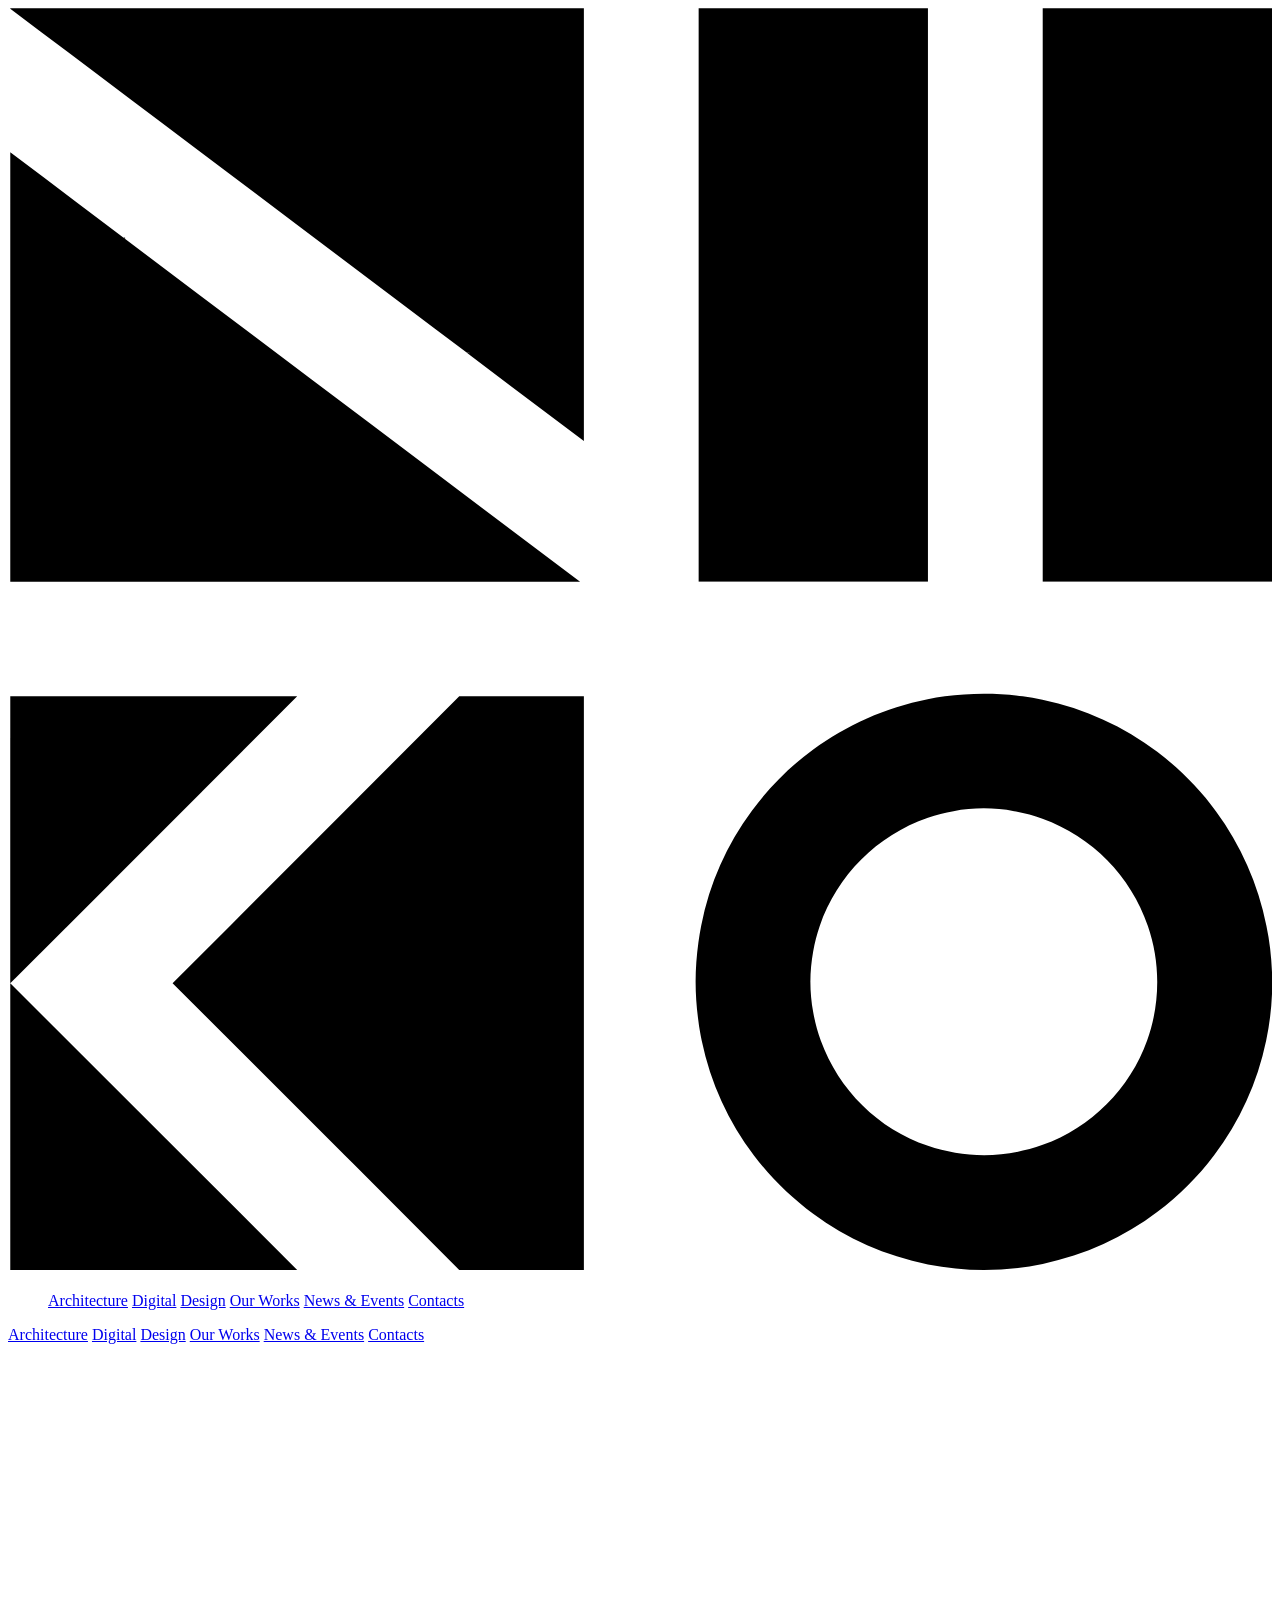
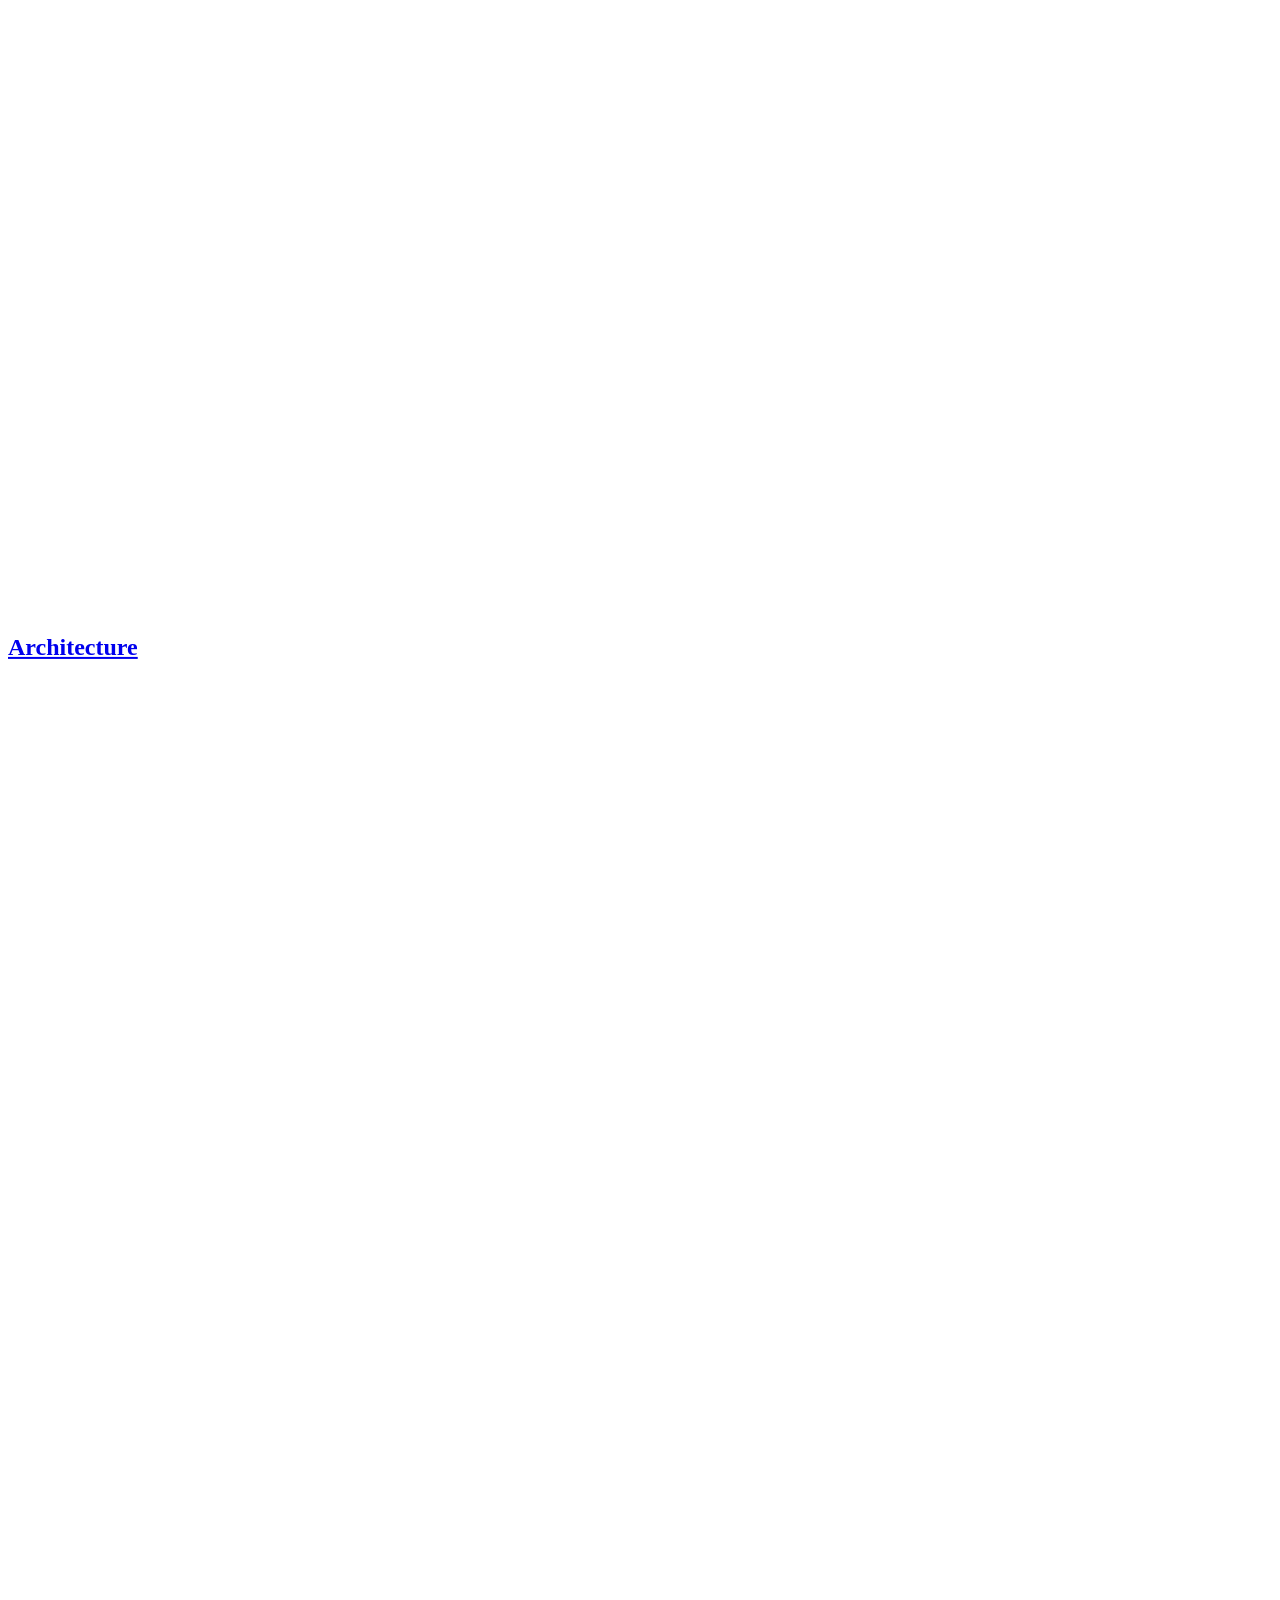
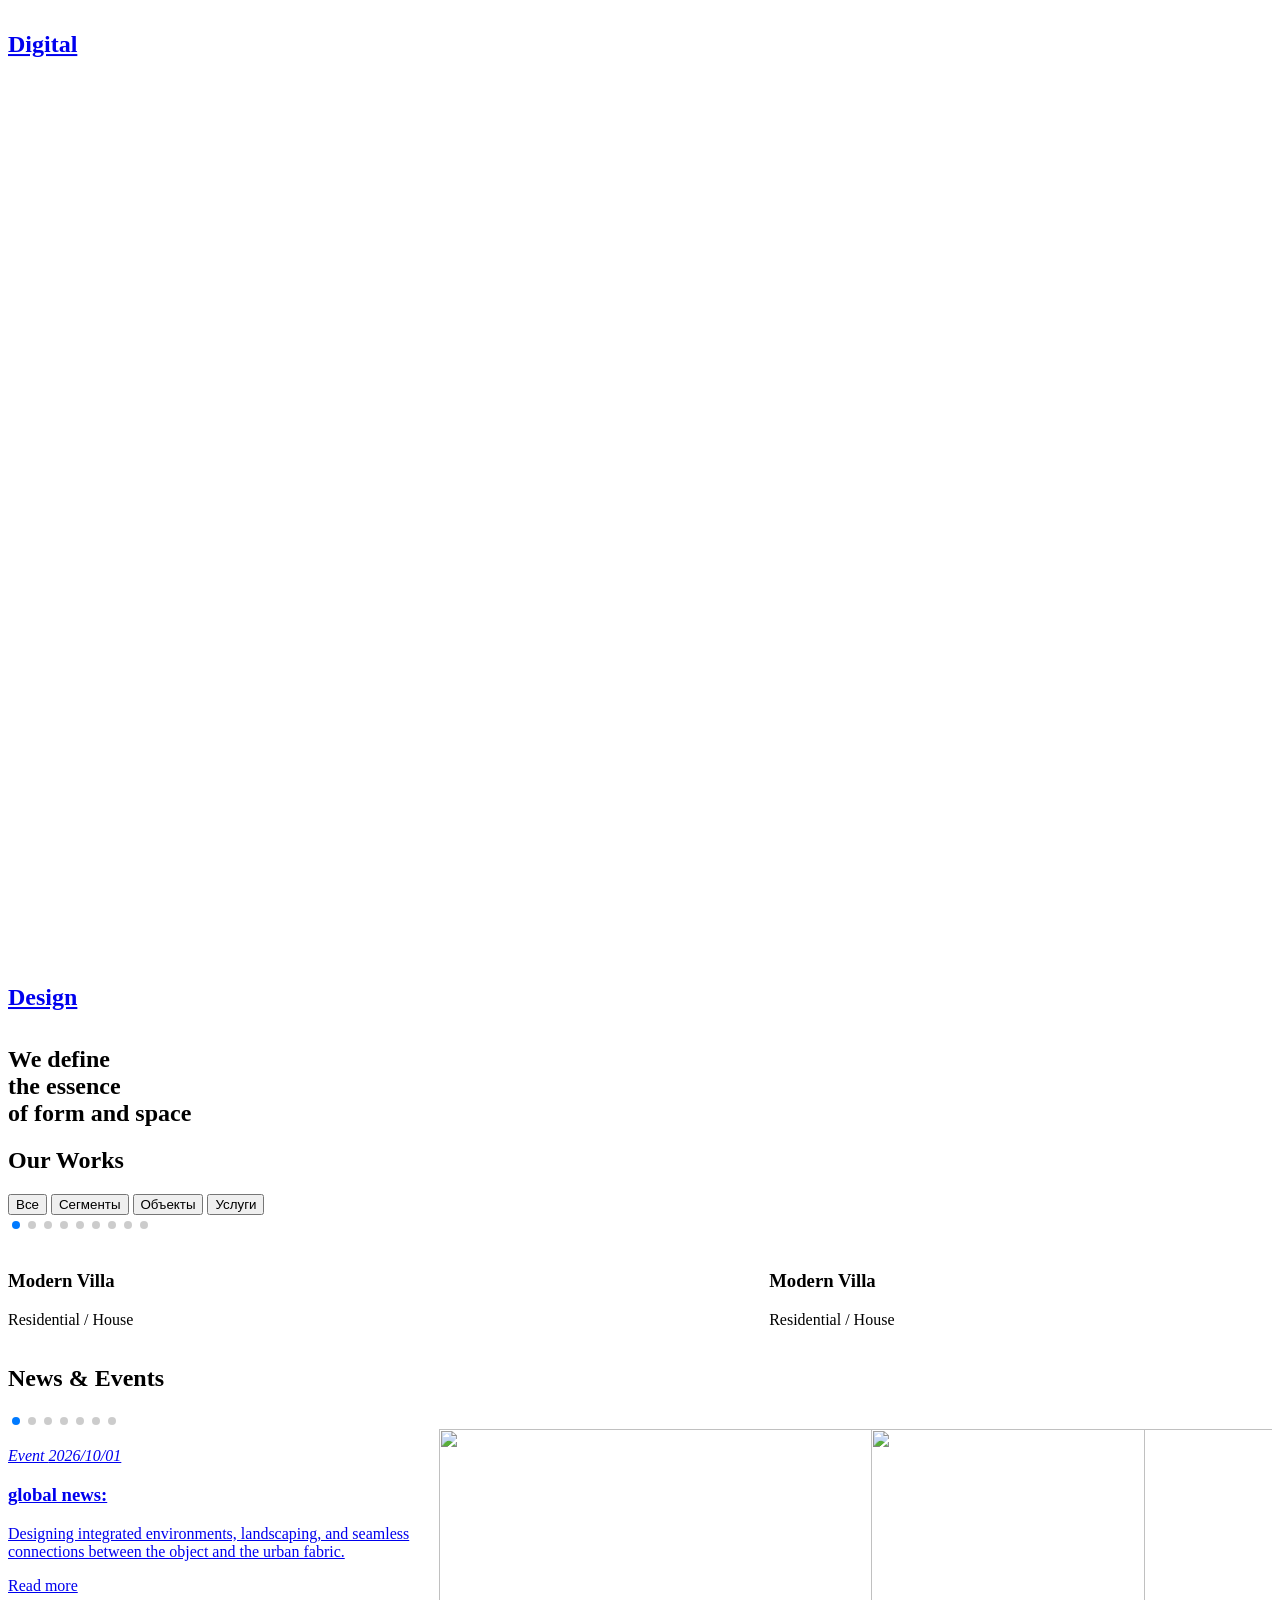
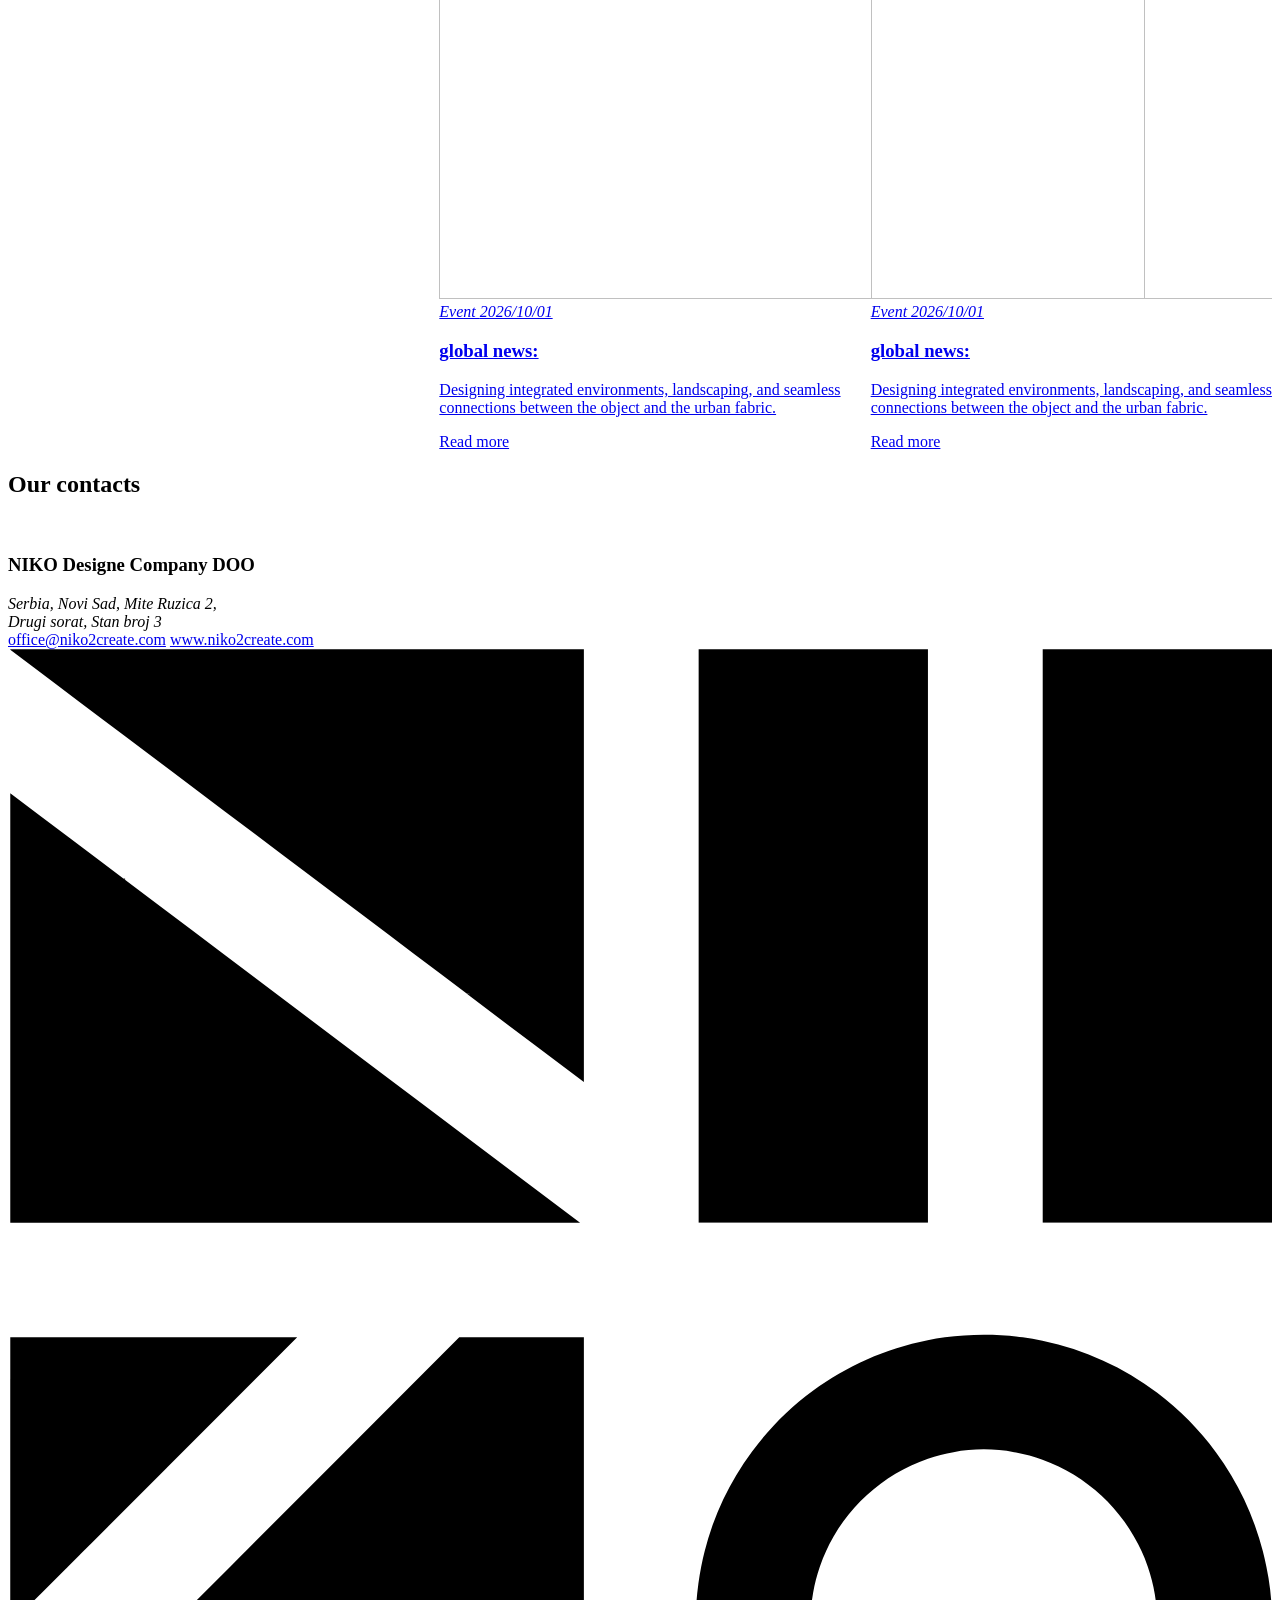
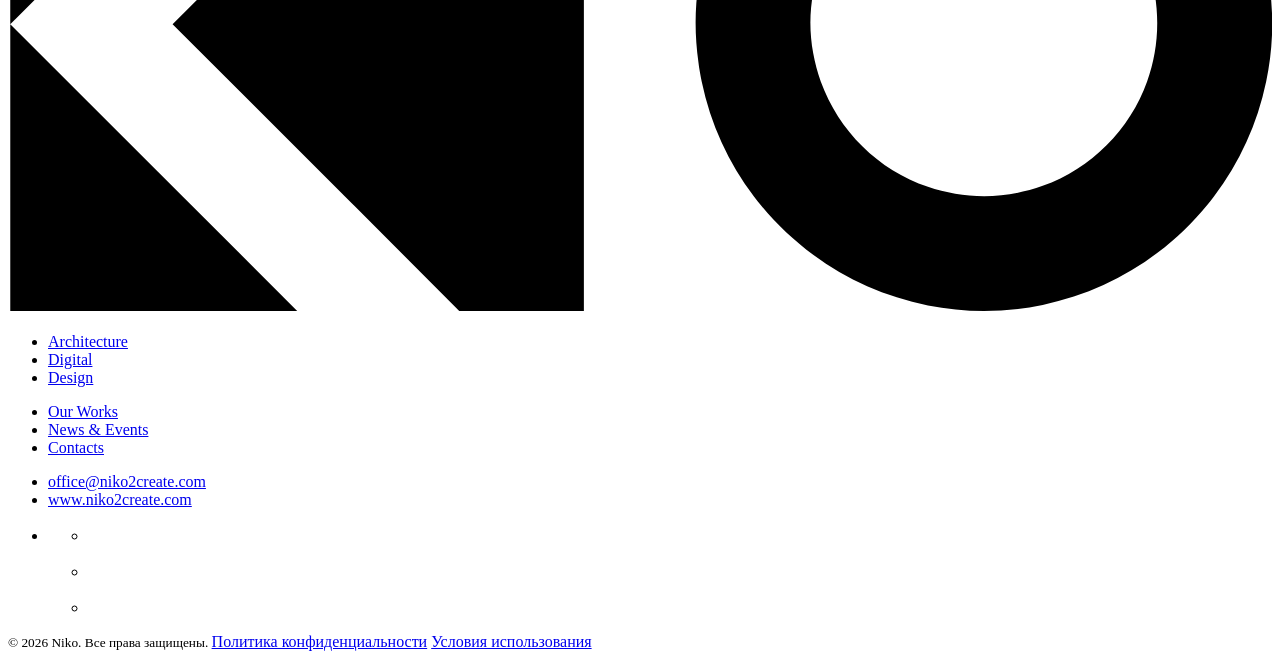
==== index.html @ fd55b8c3 "Add files via upload" ====
<!DOCTYPE html>
<html lang="ru">

<head>
  <meta charset="UTF-8">
  <meta name="viewport" content="width=device-width, initial-scale=1.0">
  <title>Niko12</title>
  <link href="https://fonts.cdnfonts.com/css/neue-haas-grotesk-display-pro" rel="stylesheet">
  
  <link rel="stylesheet" href="css/reset.css"> 
  <link rel="stylesheet" href="css/style.css">
  <link rel="stylesheet" href="https://cdn.jsdelivr.net/npm/swiper@11/swiper-bundle.min.css" />
</head>

<body class="home-page">


  <header class="main-header">
    <a href="/" class="header-logo-place">
      <svg version="1.1" id="Слой_1" xmlns="http://www.w3.org/2000/svg" xmlns:xlink="http://www.w3.org/1999/xlink"
          x="0px" y="0px" viewBox="0 0 500 500" style="enable-background:new 0 0 500 500;" xml:space="preserve">
          <g>
            <path class="st0" d="M227.8,0.1v171.2l-45.4-34.2v-0.9h-1.1C123.4,92.6,58.8,43.9,0.9,0.3V0.1H227.8z" />
            <rect x="273.2" y="0.1" class="st0" width="90.7" height="226.8" />
            <rect x="409.3" y="0.1" class="st0" width="90.7" height="226.8" />
            <polygon class="st0" points="46.3,90.9 46.3,91.3 45.7,90.9 	" />
            <polygon class="st0" points="46.3,90.9 46.3,91.3 45.7,90.9 	" />
            <polygon class="st0" points="182.4,136.2 182.4,137.1 181.3,136.2 	" />
            <path class="st0" d="M226.3,227H0.9V57.1C74.1,112.3,153.2,171.9,226.3,227z" />
            <polygon class="st0" points="114.4,272.3 33,353.7 23.6,363.1 0.9,385.8 0.9,272.3 	" />
            <polygon class="st0" points="114.4,499.2 0.9,499.2 0.9,385.8 69,453.8 91.7,476.5 	" />
            <polygon class="st0" points="227.8,272.3 227.8,499.2 178.5,499.2 137.1,457.7 133.2,453.8 87.8,408.4 65.1,385.8 87.8,363.1 
       91.7,359.2 133.1,317.7 178.5,272.3 	" />
            <path class="st0" d="M497.8,363.1c-3.3-16.7-10.2-32.1-20-45.4c-6.5-8.9-14.4-16.8-23.2-23.5c-13.2-10-28.6-17.1-45.4-20.6
       c-2.6-0.5-5.2-1-7.8-1.3c-5-0.7-10.2-1-15.4-1c-5.2,0-10.4,0.4-15.4,1c-2.3,0.3-4.5,0.7-6.8,1.1c-16.7,3.3-32.2,10.3-45.4,20
       c-9.3,6.8-17.4,15-24.2,24.2c-9.8,13.2-16.7,28.6-20,45.4c-0.4,2.2-0.8,4.4-1.1,6.7c-0.7,5.1-1.1,10.2-1.1,15.5s0.4,10.4,1.1,15.5
       c0.3,2.6,0.8,5.2,1.3,7.7c3.5,16.8,10.6,32.2,20.6,45.4c6.7,8.8,14.6,16.6,23.5,23.2c13.2,9.8,28.6,16.7,45.4,20
       c7.2,1.4,14.6,2.2,22.2,2.2c8,0,15.7-0.8,23.2-2.4c16.8-3.5,32.2-10.6,45.4-20.6c8.5-6.4,16-13.9,22.4-22.4
       c10-13.2,17.1-28.6,20.6-45.4c1.6-7.5,2.4-15.3,2.4-23.2C500,377.6,499.3,370.2,497.8,363.1z M450.6,408.4
       c-6.9,19.2-22.1,34.4-41.3,41.3c-7.2,2.6-15.1,4.1-23.2,4.1c-7.8,0-15.2-1.3-22.2-3.7c-19.7-6.7-35.3-22.2-42.4-41.7
       c-1.3-3.6-2.3-7.3-3-11.2c-0.7-3.9-1.1-7.9-1.1-12c0-4.1,0.4-8.1,1.1-12c0.6-3.5,1.5-6.8,2.6-10.1c6.9-20,22.7-35.9,42.8-42.8
       c3.3-1.1,6.7-2,10.1-2.6c3.9-0.7,7.9-1.1,12-1.1s8.1,0.4,12,1.1c3.9,0.7,7.6,1.7,11.2,3c19.5,7,35,22.7,41.7,42.4
       c2.4,7,3.7,14.4,3.7,22.2C454.6,393.4,453.2,401.2,450.6,408.4z" />
          </g>
        </svg>
    </a>
    <nav class="main-nav">
      <!-- <div class="header-logo" ><img src="images/w.ai4.svg"></div>  -->
      <ul class="menu-list">
        <a href="architecture.html" class="nav-link">Architecture</a>
        <a href="digital.html" class="nav-link">Digital</a>
        <a href="design.html" class="nav-link">Design</a>
        <a href="#works" class="nav-link">Our Works</a>
        <a href="#news" class="nav-link">News & Events</a>
        <a href="#contacts" class="nav-link">Contacts</a>
      </ul>
    </nav>

    <div class="mobile-burger" id="burger">
    <!-- Кнопка Бургер -->
      <span></span>
      <span></span>
      <span></span>
    </div>

    <!-- Полноэкранное мобильное меню -->
    <div class="mobile-menu" id="mobileMenu">
      <nav class="mobile-nav">
        <a href="architecture.html" class="mobile-link">Architecture</a>
        <a href="digital.html" class="mobile-link">Digital</a>
        <a href="design.html" class="mobile-link">Design</a>
        <a href="#works" class="mobile-link">Our Works</a>
        <a href="#news" class="mobile-link">News & Events</a>
        <a href="#contacts" class="mobile-link">Contacts</a>
      </nav>
    </div>
  </header>
  <div class="slider" id="mainSlider">
    <!-- Слайд 1 -->
    <section class="slide" id="slide-1">
      <div class="image-container"><img src="images/228.png" alt=""></div>

      <!-- <img class="logo-primer" src="images/w.ai4.svg" width="300" height="300" alt="">  -->
      <div class="logo-box">
        <img class="logo-parti logo-parti--1" src="images/svg/delta-1.svg">
        <img class="logo-parti logo-parti--2" src="images/svg/delta-2.svg">
        <img class="logo-parti logo-parti--3" src="images/svg/palka-1.svg">
        <img class="logo-parti logo-parti--4" src="images/svg/palka-2.svg">
        <img class="logo-parti logo-parti--5" src="images/svg/small-delta-1.svg">
        <img class="logo-parti logo-parti--6" src="images/svg/small-delta-2.svg">
        <img class="logo-parti logo-parti--7" src="images/svg/naus.svg">
        <img class="logo-parti logo-parti--8" src="images/svg/circle.svg">
      </div>
      <div class="cube-viewport">
        <div class="cube" id="hero-cube">
          <div class="side side--1 front active-side">
            <div class="side-image">
              <svg version="1.1" id="Слой_1" xmlns="http://www.w3.org/2000/svg" xmlns:xlink="http://www.w3.org/1999/xlink"
                x="0px" y="0px" viewBox="0 0 500 500" style="enable-background:new 0 0 500 500;" xml:space="preserve">
                <g>
                  <path class="st0" d="M227.8,0.1v171.2l-45.4-34.2v-0.9h-1.1C123.4,92.6,58.8,43.9,0.9,0.3V0.1H227.8z" />
                  <rect x="273.2" y="0.1" class="st0" width="90.7" height="226.8" />
                  <rect x="409.3" y="0.1" class="st0" width="90.7" height="226.8" />
                  <polygon class="st0" points="46.3,90.9 46.3,91.3 45.7,90.9 	" />
                  <polygon class="st0" points="46.3,90.9 46.3,91.3 45.7,90.9 	" />
                  <polygon class="st0" points="182.4,136.2 182.4,137.1 181.3,136.2 	" />
                  <path class="st0" d="M226.3,227H0.9V57.1C74.1,112.3,153.2,171.9,226.3,227z" />
                  <polygon class="st0" points="114.4,272.3 33,353.7 23.6,363.1 0.9,385.8 0.9,272.3 	" />
                  <polygon class="st0" points="114.4,499.2 0.9,499.2 0.9,385.8 69,453.8 91.7,476.5 	" />
                  <polygon class="st0" points="227.8,272.3 227.8,499.2 178.5,499.2 137.1,457.7 133.2,453.8 87.8,408.4 65.1,385.8 87.8,363.1 
               91.7,359.2 133.1,317.7 178.5,272.3 	" />
                  <path class="st0" d="M497.8,363.1c-3.3-16.7-10.2-32.1-20-45.4c-6.5-8.9-14.4-16.8-23.2-23.5c-13.2-10-28.6-17.1-45.4-20.6
               c-2.6-0.5-5.2-1-7.8-1.3c-5-0.7-10.2-1-15.4-1c-5.2,0-10.4,0.4-15.4,1c-2.3,0.3-4.5,0.7-6.8,1.1c-16.7,3.3-32.2,10.3-45.4,20
               c-9.3,6.8-17.4,15-24.2,24.2c-9.8,13.2-16.7,28.6-20,45.4c-0.4,2.2-0.8,4.4-1.1,6.7c-0.7,5.1-1.1,10.2-1.1,15.5s0.4,10.4,1.1,15.5
               c0.3,2.6,0.8,5.2,1.3,7.7c3.5,16.8,10.6,32.2,20.6,45.4c6.7,8.8,14.6,16.6,23.5,23.2c13.2,9.8,28.6,16.7,45.4,20
               c7.2,1.4,14.6,2.2,22.2,2.2c8,0,15.7-0.8,23.2-2.4c16.8-3.5,32.2-10.6,45.4-20.6c8.5-6.4,16-13.9,22.4-22.4
               c10-13.2,17.1-28.6,20.6-45.4c1.6-7.5,2.4-15.3,2.4-23.2C500,377.6,499.3,370.2,497.8,363.1z M450.6,408.4
               c-6.9,19.2-22.1,34.4-41.3,41.3c-7.2,2.6-15.1,4.1-23.2,4.1c-7.8,0-15.2-1.3-22.2-3.7c-19.7-6.7-35.3-22.2-42.4-41.7
               c-1.3-3.6-2.3-7.3-3-11.2c-0.7-3.9-1.1-7.9-1.1-12c0-4.1,0.4-8.1,1.1-12c0.6-3.5,1.5-6.8,2.6-10.1c6.9-20,22.7-35.9,42.8-42.8
               c3.3-1.1,6.7-2,10.1-2.6c3.9-0.7,7.9-1.1,12-1.1s8.1,0.4,12,1.1c3.9,0.7,7.6,1.7,11.2,3c19.5,7,35,22.7,41.7,42.4
               c2.4,7,3.7,14.4,3.7,22.2C454.6,393.4,453.2,401.2,450.6,408.4z" />
                </g>
              </svg>
            </div>
          </div>
          <div class="side side--2 top">
    
            <div class="side-title">NIKO</div>
          </div>
          <div class="side side--3 back">
            <div class="side-image">
              <svg version="1.1" id="Слой_2" xmlns="http://www.w3.org/2000/svg" xmlns:xlink="http://www.w3.org/1999/xlink"
                x="0px" y="0px" viewBox="0 0 500 500" style="enable-background:new 0 0 500 500;" xml:space="preserve">
                <g>
                  <path class="st0" d="M227.8,0.1v171.2l-45.4-34.2v-0.9h-1.1C123.4,92.6,58.8,43.9,0.9,0.3V0.1H227.8z" />
                  <rect x="273.2" y="0.1" class="st0" width="90.7" height="226.8" />
                  <rect x="409.3" y="0.1" class="st0" width="90.7" height="226.8" />
                  <polygon class="st0" points="46.3,90.9 46.3,91.3 45.7,90.9 	" />
                  <polygon class="st0" points="46.3,90.9 46.3,91.3 45.7,90.9 	" />
                  <polygon class="st0" points="182.4,136.2 182.4,137.1 181.3,136.2 	" />
                  <path class="st0" d="M226.3,227H0.9V57.1C74.1,112.3,153.2,171.9,226.3,227z" />
                  <polygon class="st0" points="114.4,272.3 33,353.7 23.6,363.1 0.9,385.8 0.9,272.3 	" />
                  <polygon class="st0" points="114.4,499.2 0.9,499.2 0.9,385.8 69,453.8 91.7,476.5 	" />
                  <polygon class="st0" points="227.8,272.3 227.8,499.2 178.5,499.2 137.1,457.7 133.2,453.8 87.8,408.4 65.1,385.8 87.8,363.1 
               91.7,359.2 133.1,317.7 178.5,272.3 	" />
                  <path class="st0" d="M497.8,363.1c-3.3-16.7-10.2-32.1-20-45.4c-6.5-8.9-14.4-16.8-23.2-23.5c-13.2-10-28.6-17.1-45.4-20.6
               c-2.6-0.5-5.2-1-7.8-1.3c-5-0.7-10.2-1-15.4-1c-5.2,0-10.4,0.4-15.4,1c-2.3,0.3-4.5,0.7-6.8,1.1c-16.7,3.3-32.2,10.3-45.4,20
               c-9.3,6.8-17.4,15-24.2,24.2c-9.8,13.2-16.7,28.6-20,45.4c-0.4,2.2-0.8,4.4-1.1,6.7c-0.7,5.1-1.1,10.2-1.1,15.5s0.4,10.4,1.1,15.5
               c0.3,2.6,0.8,5.2,1.3,7.7c3.5,16.8,10.6,32.2,20.6,45.4c6.7,8.8,14.6,16.6,23.5,23.2c13.2,9.8,28.6,16.7,45.4,20
               c7.2,1.4,14.6,2.2,22.2,2.2c8,0,15.7-0.8,23.2-2.4c16.8-3.5,32.2-10.6,45.4-20.6c8.5-6.4,16-13.9,22.4-22.4
               c10-13.2,17.1-28.6,20.6-45.4c1.6-7.5,2.4-15.3,2.4-23.2C500,377.6,499.3,370.2,497.8,363.1z M450.6,408.4
               c-6.9,19.2-22.1,34.4-41.3,41.3c-7.2,2.6-15.1,4.1-23.2,4.1c-7.8,0-15.2-1.3-22.2-3.7c-19.7-6.7-35.3-22.2-42.4-41.7
               c-1.3-3.6-2.3-7.3-3-11.2c-0.7-3.9-1.1-7.9-1.1-12c0-4.1,0.4-8.1,1.1-12c0.6-3.5,1.5-6.8,2.6-10.1c6.9-20,22.7-35.9,42.8-42.8
               c3.3-1.1,6.7-2,10.1-2.6c3.9-0.7,7.9-1.1,12-1.1s8.1,0.4,12,1.1c3.9,0.7,7.6,1.7,11.2,3c19.5,7,35,22.7,41.7,42.4
               c2.4,7,3.7,14.4,3.7,22.2C454.6,393.4,453.2,401.2,450.6,408.4z" />
                </g>
              </svg>
            </div>
          </div>
          <div class="side side--4 bottom">
            <div class="side-title">NIKO</div>
    
          </div>
        </div>
      </div>
    </section>

    <!-- Слайд 2 -->
    <section class="slide" id="slide-2">
      <div class="image-container"><img src="images/231.png" alt=""></div>

      <div class="slide-content">
        <h2 class="reveal-text"><a href="architecture.html">Architecture</a></h2>
      </div>
    </section>
    <!-- Слайд 3 -->
    <section class="slide" id="slide-3">
      <div class="image-container"><img src="images/232.png" alt=""></div>
      <div class="slide-content slide-content--end">
        <h2 class="reveal-text"><a href="/">Digital</a></h2>
      </div>
    </section>
    <!-- Слайд 4 -->
    <section class="slide" id="slide-4">
      <div class="image-container"><img src="images/227.png" alt=""></div>

      <div class="slide-content">
        <h2 class="reveal-text"><a href="/">Design</a></h2>
      </div>
    </section>

    <section class="slide" id="slide-5">
      <div class="image-container"><img src="images/229.png" alt=""></div>

      <div class="slide-content slide-content--5">
        <h2 class="reveal-text--5">We define <br>the essence <br>of form and space</h2>
        <!-- <div class="slide-content__links">
          <a class="slide-content__link slide-content__link--1" href="/">Architecture</a>
          <a class="slide-content__link slide-content__link--2" href="/">Digital</a>
          <a class="slide-content__link slide-content__link--3" href="/">Design</a>
        </div> -->
      </div>
    </section>
  </div>
  <div id="content-wrapper">
    <section class="projects-section" id="works">
      <h2 class="projects-title">Our Works</h2>
      <div class="filter-simple">
        <button class="filter-btn active" data-filter="all">Все</button>
        <button class="filter-btn" data-filter="segment">Сегменты</button>
        <button class="filter-btn" data-filter="object">Объекты</button>
        <button class="filter-btn" data-filter="service">Услуги</button>
      </div>

      <!-- 1. ПУСТОЙ КОНТЕЙНЕР ДЛЯ SWIPER -->
       <!-- Навигация (если нужна) -->
  <div class="projects-nav">
    <div class="projects-button-prev custom-prev"></div> 
    <div class="projects-button-next custom-next"></div>
  </div>   
  <!-- Добавляем пагинацию -->
  <div class="projects-pagination"></div>
    
   
  <div class="projects-container swiper">
    <div class="swiper-wrapper" id="projects-wrapper">
      <!-- Сюда JS будет копировать карточки -->
    </div>
  </div>

  <div id="source-projects" style="display: none;">
        <!-- У каждой карточки теперь только ОДНА основная категория -->
        <div class="project-item" data-type="segment"><img src="images/work10.png" alt="">
          <div class="project-info">
            <h3>Architecture</h3>

          </div>
        </div>
        <div class="project-item" data-type="segment"><img src="images/work12.png" alt="">
          <div class="project-info">
            <h3>Digital</h3>

          </div>
        </div>
        <div class="project-item" data-type="segment"><img src="images/work8.png" alt="">
          <div class="project-info">
            <h3>Design</h3>

          </div>
        </div>
        <div class="project-item" data-type="object"><img src="images/work6.png" alt="">
          <div class="project-info">
            <h3>Modern Villa</h3>
            <p>Residential / House</p>
          </div>
        </div>
        <div class="project-item" data-type="object"><img src="images/work16.png" alt="">
          <div class="project-info">
            <h3>Modern Villa</h3>
            <p>Residential / House</p>
          </div>
        </div>
        <div class="project-item" data-type="object"><img src="images/work11.png" alt="">
          <div class="project-info">
            <h3>Modern Villa</h3>
            <p>Residential / House</p>
          </div>
        </div>
        <div class="project-item" data-type="service"><img src="images/228.png" alt="">
          <div class="project-info">
            <h3>Modern Villa</h3>
            <p>Residential / House</p>
          </div>
        </div>
        <div class="project-item" data-type="service"><img src="images/229.png" alt="">
          <div class="project-info">
            <h3>Modern Villa</h3>
            <p>Residential / House</p>
          </div>
        </div>
        <div class="project-item" data-type="service"><img src="images/231.png" alt="">
          <div class="project-info">
            <h3>Modern Villa</h3>
            <p>Residential / House</p>
          </div>
        </div>
      </div>
    </section>
    <section class="news-section" id="news">
      <h2 class="news-title">News & Events</h2>
      <!-- Оболочка Swiper -->
      <div class="news-pagination"></div>
      <div class="news-container swiper">
        <div class="swiper-wrapper">
          <div class="swiper-slide">
          <a class="news-link" href="#">
            <img class="news-image" src="images/news1.png"  alt="">
            <div class="news-content">
              <em class="cats">
                Event
                <span class="cats-sep"></span>
                2026/10/01
              </em>
              <h3 class="news-subtitle">global news:</h3>
              <p>Designing integrated environments, landscaping, and seamless connections between the object and the urban
                fabric.</p>
              <span class="readmore">
                Read more
              </span>
            </div>
          </a>
          </div>
          <div class="swiper-slide">
          <a class="news-link" href="#">
            <img class="news-image" src="images/news2.png" width="706" height="470" alt="">
            <div class="news-content">
              <em class="cats">
                Event
                <span class="cats-sep"></span>
                2026/10/01
              </em>
              <h3 class="news-subtitle">global news:</h3>
              <p>Designing integrated environments, landscaping, and seamless connections between the object and the urban
                fabric.</p>
              <span class="readmore">
                Read more
              </span>
            </div>
          </a>
          </div>
          <div class="swiper-slide">
          <a class="news-link" href="#">
            <img class="news-image" src="images/news3.png" width="706" height="470" alt="">
            <div class="news-content">
              <em class="cats">
                Event
                <span class="cats-sep"></span>
                2026/10/01
              </em>
              <h3 class="news-subtitle">global news:</h3>
              <p>Designing integrated environments, landscaping, and seamless connections between the object and the urban
                fabric.</p>
              <span class="readmore">
                Read more
              </span>
            </div>
          </a>
          </div>
          <div class="swiper-slide">
          <a class="news-link" href="#">
            <img class="news-image" src="images/news4.png" width="706" height="470" alt="">
            <div class="news-content">
              <em class="cats">
                Event
                <span class="cats-sep"></span>
                2026/10/01
              </em>
              <h3 class="news-subtitle">global news:</h3>
              <p>Designing integrated environments, landscaping, and seamless connections between the object and the urban
                fabric.</p>
              <span class="readmore">
                Read more
              </span>
            </div>
          </a>
          </div>
          <div class="swiper-slide">
          <a class="news-link" href="#">
            <img class="news-image" src="images/news1.png" width="706" height="470" alt="">
            <div class="news-content">
              <em class="cats">
                Event
                <span class="cats-sep"></span>
                2026/10/01
              </em>
              <h3 class="news-subtitle">global news:</h3>
              <p>Designing integrated environments, landscaping, and seamless connections between the object and the urban
                fabric.</p>
              <span class="readmore">
                Read more
              </span>
            </div>
          </a>
          </div>
          <div class="swiper-slide">
          <a class="news-link" href="#">
            <img class="news-image" src="images/news2.png" width="706" height="470" alt="">
            <div class="news-content">
              <em class="cats">
                Event
                <span class="cats-sep"></span>
                2026/10/01
              </em>
              <h3 class="news-subtitle">global news:</h3>
              <p>Designing integrated environments, landscaping, and seamless connections between the object and the urban
                fabric.</p>
              <span class="readmore">
                Read more
              </span>
            </div>
          </a>
          </div>
          <div class="swiper-slide">
          <a class="news-link" href="#">
            <img class="news-image" src="images/news3.png" width="706" height="470" alt="">
            <div class="news-content">
              <em class="cats">
                Event
                <span class="cats-sep"></span>
                2026/10/01
              </em>
              <h3 class="news-subtitle">global news:</h3>
              <p>Designing integrated environments, landscaping, and seamless connections between the object and the urban
                fabric.</p>
              <span class="readmore">
                Read more
              </span>
            </div>
          </a>
          </div>
          <div class="swiper-slide">
          <a class="news-link" href="#">
            <img class="news-image" src="images/news4.png" width="706" height="470" alt="">
            <div class="news-content">
              <em class="cats">
                Event
                <span class="cats-sep"></span>
                2026/10/01
              </em>
              <h3 class="news-subtitle">global news:</h3>
              <p>Designing integrated environments, landscaping, and seamless connections between the object and the urban
                fabric.</p>
              <span class="readmore">
                Read more
              </span>
            </div>
          </a>
          </div>
          <div class="swiper-slide">
          <a class="news-link" href="#">
            <img class="news-image" src="images/news1.png" width="706" height="470" alt="">
            <div class="news-content">
              <em class="cats">
                Event
                <span class="cats-sep"></span>
                2026/10/01
              </em>
              <h3 class="news-subtitle">global news:</h3>
              <p>Designing integrated environments, landscaping, and seamless connections between the object and the urban
                fabric.</p>
              <span class="readmore">
                Read more
              </span>
            </div>
          </a>
          </div>
        </div>
      </div>
    </section>
    <section class="contacts" id="contacts">
      <h2 class="contacts__title">Our contacts</h2>
      <div class="contacts__wrapper">
        <img class="contacts__image" src="images/contacts.png" alt="">
        <div class="contacts-content">
          <h3 class="contacts-content__title">NIKO Designe Company DOO</h3>
          <address class="contacts-content__address">Serbia, Novi Sad, Mite Ruzica 2,<br> Drugi sorat, Stan broj 3</address>
          <a class="contacts-content__email" href="mailto:office@niko2create.com">office@niko2create.com</a>
          <a class="contacts-content__link" href="www.niko2create.com">www.niko2create.com</a>
        </div>
      </div>
    </section>
  </div>
  <footer class="footer">
    <div class="footer__body">
      <div class="footer__col">
        <a class="footer__logo" href="index.html">
          <svg version="1.1" id="Слой_1" xmlns="http://www.w3.org/2000/svg" xmlns:xlink="http://www.w3.org/1999/xlink"
          x="0px" y="0px" viewBox="0 0 500 500" style="enable-background:new 0 0 500 500;" xml:space="preserve">
          <g>
            <path class="st0" d="M227.8,0.1v171.2l-45.4-34.2v-0.9h-1.1C123.4,92.6,58.8,43.9,0.9,0.3V0.1H227.8z" />
            <rect x="273.2" y="0.1" class="st0" width="90.7" height="226.8" />
            <rect x="409.3" y="0.1" class="st0" width="90.7" height="226.8" />
            <polygon class="st0" points="46.3,90.9 46.3,91.3 45.7,90.9 	" />
            <polygon class="st0" points="46.3,90.9 46.3,91.3 45.7,90.9 	" />
            <polygon class="st0" points="182.4,136.2 182.4,137.1 181.3,136.2 	" />
            <path class="st0" d="M226.3,227H0.9V57.1C74.1,112.3,153.2,171.9,226.3,227z" />
            <polygon class="st0" points="114.4,272.3 33,353.7 23.6,363.1 0.9,385.8 0.9,272.3 	" />
            <polygon class="st0" points="114.4,499.2 0.9,499.2 0.9,385.8 69,453.8 91.7,476.5 	" />
            <polygon class="st0" points="227.8,272.3 227.8,499.2 178.5,499.2 137.1,457.7 133.2,453.8 87.8,408.4 65.1,385.8 87.8,363.1 
       91.7,359.2 133.1,317.7 178.5,272.3 	" />
            <path class="st0" d="M497.8,363.1c-3.3-16.7-10.2-32.1-20-45.4c-6.5-8.9-14.4-16.8-23.2-23.5c-13.2-10-28.6-17.1-45.4-20.6
       c-2.6-0.5-5.2-1-7.8-1.3c-5-0.7-10.2-1-15.4-1c-5.2,0-10.4,0.4-15.4,1c-2.3,0.3-4.5,0.7-6.8,1.1c-16.7,3.3-32.2,10.3-45.4,20
       c-9.3,6.8-17.4,15-24.2,24.2c-9.8,13.2-16.7,28.6-20,45.4c-0.4,2.2-0.8,4.4-1.1,6.7c-0.7,5.1-1.1,10.2-1.1,15.5s0.4,10.4,1.1,15.5
       c0.3,2.6,0.8,5.2,1.3,7.7c3.5,16.8,10.6,32.2,20.6,45.4c6.7,8.8,14.6,16.6,23.5,23.2c13.2,9.8,28.6,16.7,45.4,20
       c7.2,1.4,14.6,2.2,22.2,2.2c8,0,15.7-0.8,23.2-2.4c16.8-3.5,32.2-10.6,45.4-20.6c8.5-6.4,16-13.9,22.4-22.4
       c10-13.2,17.1-28.6,20.6-45.4c1.6-7.5,2.4-15.3,2.4-23.2C500,377.6,499.3,370.2,497.8,363.1z M450.6,408.4
       c-6.9,19.2-22.1,34.4-41.3,41.3c-7.2,2.6-15.1,4.1-23.2,4.1c-7.8,0-15.2-1.3-22.2-3.7c-19.7-6.7-35.3-22.2-42.4-41.7
       c-1.3-3.6-2.3-7.3-3-11.2c-0.7-3.9-1.1-7.9-1.1-12c0-4.1,0.4-8.1,1.1-12c0.6-3.5,1.5-6.8,2.6-10.1c6.9-20,22.7-35.9,42.8-42.8
       c3.3-1.1,6.7-2,10.1-2.6c3.9-0.7,7.9-1.1,12-1.1s8.1,0.4,12,1.1c3.9,0.7,7.6,1.7,11.2,3c19.5,7,35,22.7,41.7,42.4
       c2.4,7,3.7,14.4,3.7,22.2C454.6,393.4,453.2,401.2,450.6,408.4z" />
          </g>
        </svg>
        </a>
      </div>
      <div class="footer__col">
        <ul class="footer__menu-list">
          <li class="footer__menu-item"><a href="architecture.html" class="footer__menu-link">Architecture</a></li>
          <li class="footer__menu-item"><a href="digital.html" class="footer__menu-link">Digital</a></li>
          <li class="footer__menu-item"><a href="design.html" class="footer__menu-link">Design</a></li>
        </ul>
      </div>
      <div class="footer__col">
        <ul class="footer__menu-list">
          <li class="footer__menu-item"><a href="#works" class="footer__menu-link">Our Works</a></li>
          <li class="footer__menu-item"><a href="#news" class="footer__menu-link">News & Events</a></li>
          <li class="footer__menu-item"><a href="#contacts" class="footer__menu-link">Contacts</a></li>
        </ul>
      </div>
      <div class="footer__col">
        <ul class="footer__menu-list">
          <li class="footer__menu-item"><a href="mailto:" class="footer__menu-link">office@niko2create.com</a></li>
          <li class="footer__menu-item"><a href="www.niko2create.com" class="footer__menu-link">www.niko2create.com</a></li>
          <li class="footer__menu-item">
            <ul class="footer__soc1als-list">
              <li class="footer__soc1als-item">
                <a class="footer__soc1als-link" href="/">
                  <svg width="32" height="32" viewBox="0 0 32 32" fill="none" xmlns="http://www.w3.org/2000/svg">
                    <path d="M29.3332 8.73268C29.3182 8.15745 29.2737 7.58336 29.1998 7.01268C29.1003 6.51285 28.9344 6.02856 28.7065 5.57268C28.4682 5.07816 28.1481 4.62738 27.7598 4.23935C27.368 3.85562 26.918 3.53614 26.4265 3.29268C25.97 3.06927 25.4857 2.90785 24.9865 2.81268C24.4213 2.72801 23.8512 2.67903 23.2798 2.66602H8.73317C8.15793 2.681 7.58384 2.7255 7.01317 2.79935C6.51334 2.89891 6.02905 3.06482 5.57317 3.29268C5.07864 3.531 4.62787 3.85105 4.23984 4.23935C3.85611 4.63123 3.53663 5.08121 3.29317 5.57268C3.06976 6.02917 2.90834 6.51345 2.81317 7.01268C2.7285 7.57793 2.67952 8.14795 2.6665 8.71935C2.6665 8.97268 2.6665 9.33268 2.6665 9.43935V22.5593C2.6665 22.706 2.6665 23.026 2.6665 23.266C2.68149 23.8413 2.72599 24.4153 2.79984 24.986C2.8994 25.4859 3.06531 25.9701 3.29317 26.426C3.53149 26.9205 3.85153 27.3713 4.23984 27.7593C4.63172 28.1431 5.0817 28.4626 5.57317 28.706C6.02966 28.9294 6.51394 29.0909 7.01317 29.186C7.57842 29.2707 8.14843 29.3197 8.71984 29.3327H23.2665C23.8417 29.3177 24.4158 29.2732 24.9865 29.1993C25.4863 29.0998 25.9706 28.9339 26.4265 28.706C26.921 28.4677 27.3718 28.1477 27.7598 27.7593C28.1436 27.3675 28.4631 26.9175 28.7065 26.426C28.9299 25.9695 29.0913 25.4852 29.1865 24.986C29.2712 24.4208 29.3202 23.8508 29.3332 23.2793C29.3332 23.026 29.3332 22.706 29.3332 22.5593V9.43935C29.3332 9.33268 29.3332 8.97268 29.3332 8.73268ZM16.3065 25.3327C14.7053 25.3248 13.132 24.912 11.7332 24.1327L6.6665 25.466L7.99984 20.506C7.13999 19.0613 6.67982 17.4139 6.6665 15.7327C6.67181 13.8432 7.23611 11.9976 8.28832 10.4283C9.34053 8.85895 10.8336 7.63606 12.5795 6.91364C14.3254 6.19122 16.246 6.00158 18.0994 6.3686C19.9529 6.73562 21.6563 7.6429 22.9951 8.97615C24.3339 10.3094 25.2482 12.009 25.623 13.8609C25.9977 15.7128 25.816 17.6342 25.1009 19.3831C24.3857 21.132 23.1691 22.6301 21.6041 23.6888C20.0392 24.7476 18.1959 25.3195 16.3065 25.3327V25.3327ZM16.3065 7.82602C14.8929 7.84219 13.5089 8.23266 12.2952 8.95767C11.0816 9.68267 10.0818 10.7163 9.39757 11.9534C8.71332 13.1904 8.3691 14.5867 8.39995 16.0001C8.4308 17.4134 8.83561 18.7933 9.57317 19.9993L9.75984 20.306L8.95984 23.226L11.9998 22.3993L12.2932 22.5727C13.5059 23.287 14.8857 23.6688 16.2932 23.6793V23.6793C18.4149 23.6793 20.4497 22.8365 21.95 21.3362C23.4503 19.8359 24.2932 17.8011 24.2932 15.6793C24.2932 13.5576 23.4503 11.5228 21.95 10.0225C20.4497 8.5222 18.4149 7.67935 16.2932 7.67935L16.3065 7.82602ZM20.9732 19.186C20.7985 19.4773 20.5647 19.7287 20.2868 19.9239C20.0089 20.1191 19.6931 20.2539 19.3598 20.3193C18.8619 20.4104 18.3492 20.3783 17.8665 20.226C17.4123 20.084 16.9671 19.9148 16.5332 19.7193C14.8848 18.8922 13.4791 17.6519 12.4532 16.1193C11.8957 15.4093 11.5574 14.5521 11.4798 13.6527C11.4719 13.2791 11.5426 12.908 11.6873 12.5634C11.832 12.2189 12.0475 11.9086 12.3198 11.6527C12.4001 11.5617 12.4985 11.4886 12.6087 11.4381C12.719 11.3876 12.8386 11.3607 12.9598 11.3593H13.3332C13.4798 11.3593 13.6798 11.3593 13.8665 11.7727C14.0532 12.186 14.5465 13.426 14.6132 13.546C14.6459 13.61 14.663 13.6808 14.663 13.7527C14.663 13.8245 14.6459 13.8954 14.6132 13.9593C14.5542 14.1042 14.4733 14.2392 14.3732 14.3593C14.2532 14.506 14.1198 14.6793 14.0132 14.786C13.9065 14.8927 13.7732 15.026 13.9065 15.266C14.2693 15.8783 14.7183 16.4351 15.2398 16.9193C15.8077 17.4212 16.457 17.8225 17.1598 18.106C17.3998 18.226 17.5465 18.2127 17.6798 18.106C17.8132 17.9993 18.2798 17.4127 18.4398 17.1727C18.5998 16.9327 18.7598 16.9727 18.9732 17.0527C19.1865 17.1327 20.3732 17.706 20.6132 17.826C20.8532 17.946 20.9998 17.9993 21.0665 18.106C21.1243 18.455 21.0922 18.8129 20.9732 19.146V19.186Z" fill="white" />
                  </svg>
                </a>
              </li>
              <li class="footer__soc1als-item">
                <a class="footer__soc1als-link" href="/">
                  <svg width="32" height="32" viewBox="0 0 32 32" fill="none" xmlns="http://www.w3.org/2000/svg">
                    <path d="M20.0971 2.66602H11.9165C4.44425 2.66602 2.6665 4.44376 2.6665 11.9021V20.0827C2.6665 27.5549 4.43042 29.3327 11.9026 29.3327H20.0832C27.5554 29.3327 29.3332 27.5688 29.3332 20.0965V11.916C29.3332 4.44376 27.5693 2.66602 20.0971 2.66602ZM24.1943 21.6938H22.2498C21.5138 21.6938 21.2915 21.0965 19.9721 19.7771C18.8193 18.666 18.3332 18.5271 18.0415 18.5271C17.6388 18.5271 17.5276 18.6382 17.5276 19.1938V20.9438C17.5276 21.416 17.3748 21.6938 16.1388 21.6938C14.9393 21.6132 13.7761 21.2488 12.745 20.6306C11.7139 20.0125 10.8444 19.1582 10.2082 18.1382C8.69765 16.2581 7.64665 14.0514 7.13876 11.6938C7.13876 11.4021 7.24984 11.1382 7.80542 11.1382H9.74984C10.2498 11.1382 10.4304 11.3604 10.6248 11.8743C11.5693 14.6521 13.1804 17.0688 13.8332 17.0688C14.0832 17.0688 14.1943 16.9577 14.1943 16.3327V13.4715C14.1109 12.166 13.4165 12.0549 13.4165 11.5827C13.4256 11.4581 13.483 11.342 13.5763 11.259C13.6697 11.176 13.7917 11.1327 13.9165 11.1382H16.9721C17.3888 11.1382 17.5276 11.3465 17.5276 11.8465V15.7077C17.5276 16.1243 17.7082 16.2632 17.8332 16.2632C18.0832 16.2632 18.2776 16.1243 18.7359 15.666C19.7208 14.4649 20.5256 13.1268 21.1248 11.6938C21.186 11.5213 21.3019 11.3737 21.4549 11.2733C21.6079 11.173 21.7896 11.1255 21.9721 11.1382H23.9165C24.4998 11.1382 24.6248 11.4299 24.4998 11.8465C23.7923 13.4309 22.917 14.9349 21.8888 16.3327C21.6804 16.6521 21.5971 16.8188 21.8888 17.1938C22.0832 17.4854 22.7638 18.0549 23.2221 18.5965C23.8887 19.2615 24.4423 20.0309 24.8609 20.8743C25.0276 21.416 24.7498 21.6938 24.1943 21.6938V21.6938Z" fill="white" />
                  </svg>
                </a>
              </li>
              <li class="footer__soc1als-item">
                <a class="footer__soc1als-link" href="/">
                  <svg width="32" height="32" viewBox="0 0 32 32" fill="none" xmlns="http://www.w3.org/2000/svg">
                    <path d="M15.9925 2.66602C13.3554 2.66602 10.7776 3.448 8.58492 4.91309C6.39226 6.37817 4.68329 8.46055 3.67413 10.8969C2.66496 13.3333 2.40091 16.0141 2.91538 18.6006C3.42985 21.187 4.69973 23.5627 6.56443 25.4274C8.42913 27.2921 10.8049 28.562 13.3913 29.0765C15.9777 29.591 18.6586 29.3269 21.095 28.3177C23.5313 27.3086 25.6137 25.5996 27.0788 23.407C28.5439 21.2143 29.3259 18.6364 29.3259 15.9993C29.326 14.2484 28.9812 12.5145 28.3112 10.8967C27.6412 9.27899 26.6591 7.80908 25.4209 6.57093C24.1828 5.33279 22.7129 4.35067 21.0951 3.68066C19.4774 3.01065 17.7435 2.66587 15.9925 2.66602V2.66602ZM20.2319 22.8693C20.182 22.9937 20.106 23.1061 20.0092 23.1988C19.9123 23.2915 19.7967 23.3624 19.6702 23.4068C19.5437 23.4512 19.4091 23.468 19.2756 23.4561C19.142 23.4442 19.0126 23.404 18.8959 23.338L15.2763 20.5255L12.9532 22.6687C12.8993 22.7085 12.8363 22.7341 12.7698 22.7432C12.7034 22.7523 12.6358 22.7445 12.5732 22.7206L13.0185 18.736L13.0328 18.7473L13.0419 18.6686C13.0419 18.6686 19.5552 12.7386 19.8206 12.486C20.0892 12.234 20.0006 12.1793 20.0006 12.1793C20.0159 11.8719 19.5185 12.1793 19.5185 12.1793L10.8885 17.7313L7.29453 16.5073C7.29453 16.5073 6.74253 16.3093 6.69053 15.874C6.63587 15.442 7.31252 15.2073 7.31252 15.2073L21.6019 9.53067C21.6019 9.53067 22.7765 9.00731 22.7765 9.87402L20.2319 22.8693Z" fill="white" />
                  </svg>
                </a>
              </li>
            </ul>
          </li>
        </ul>
      </div>
      
    </div>
    <div class="footer__bottom">
      <small class="footer__copy">
        © 2026 Niko. Все права защищены.
      </small>
      <a class="footer__additional" href="#">Политика конфиденциальности</a>
      <a class="footer__additional" href="#">Условия использования</a>
    </div>
  </footer>






  <script src="https://cdn.jsdelivr.net/npm/swiper@11/swiper-bundle.min.js" 
        onload="window.isSwiperReady = true; if(window.initMySite) window.initMySite();">
</script>
  <script src="js/main.js"></script>
  <script src="js/common.js"></script>
</body>

</html>
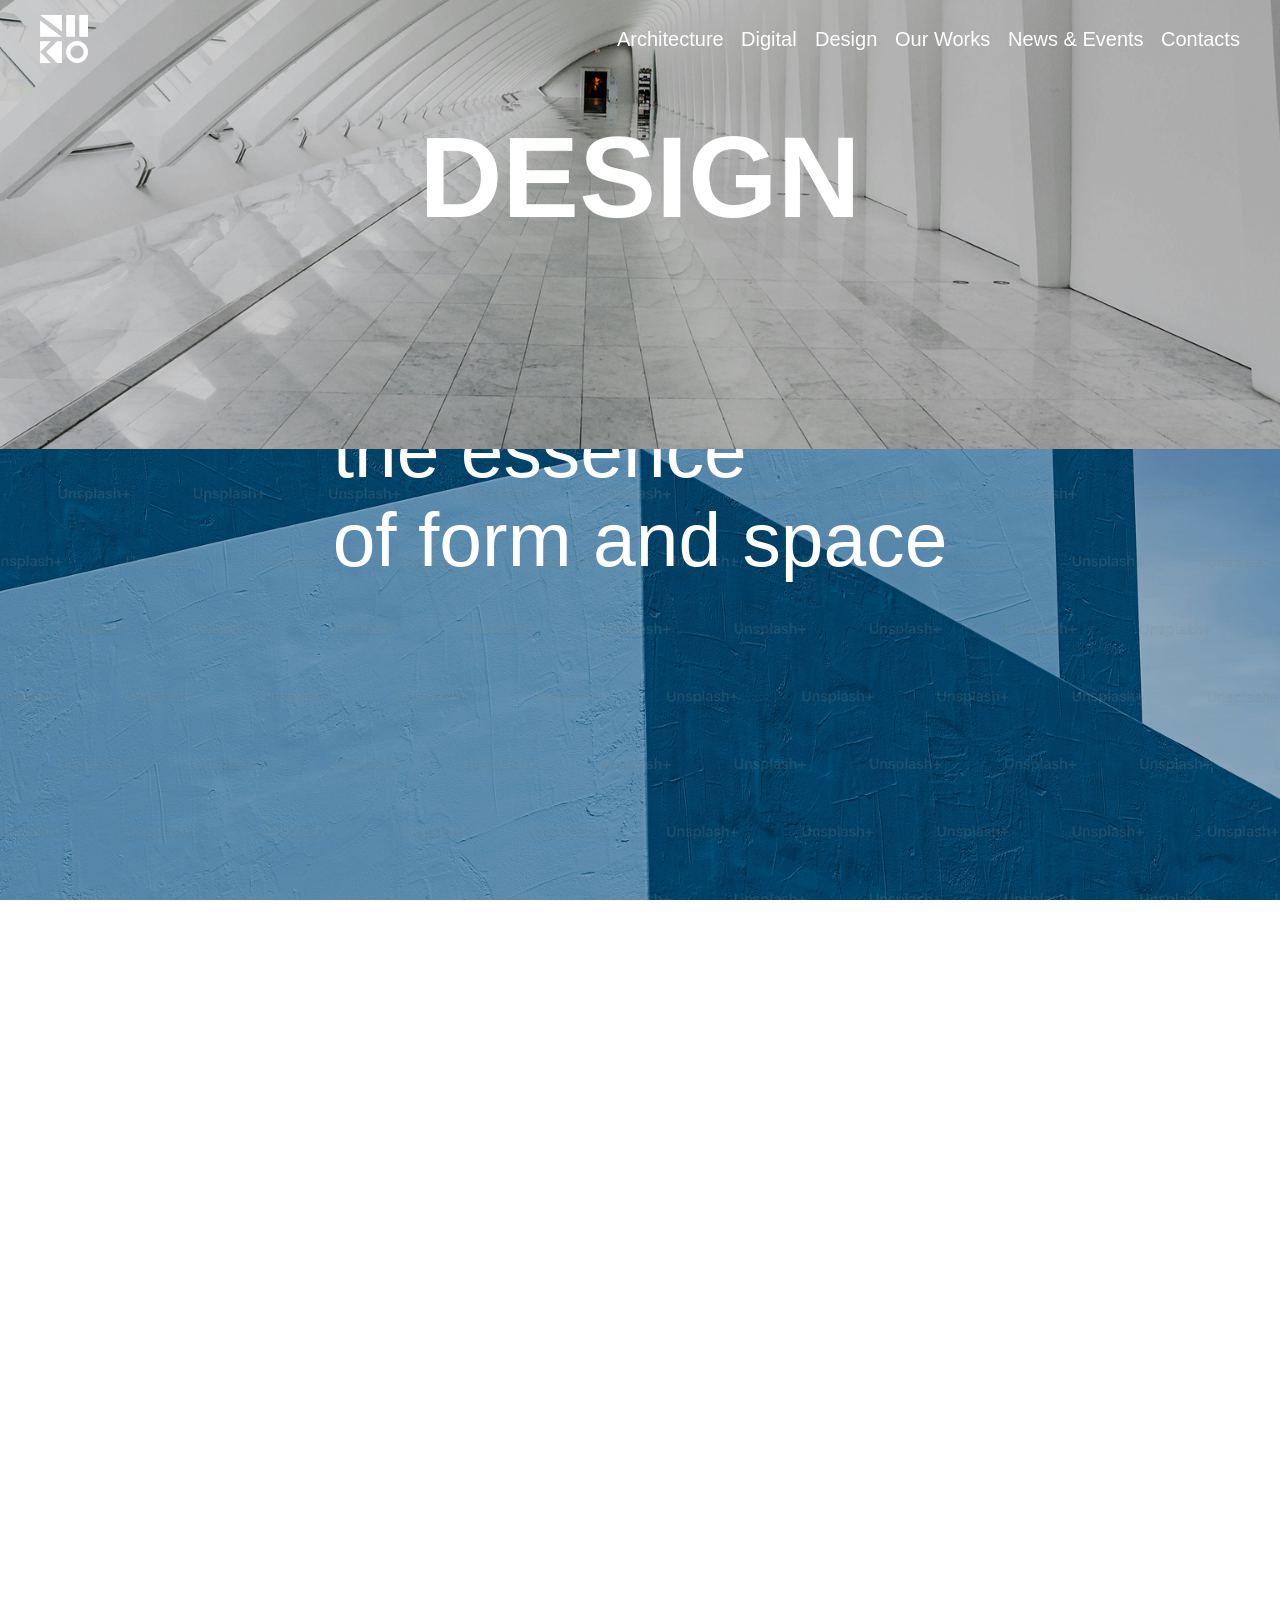
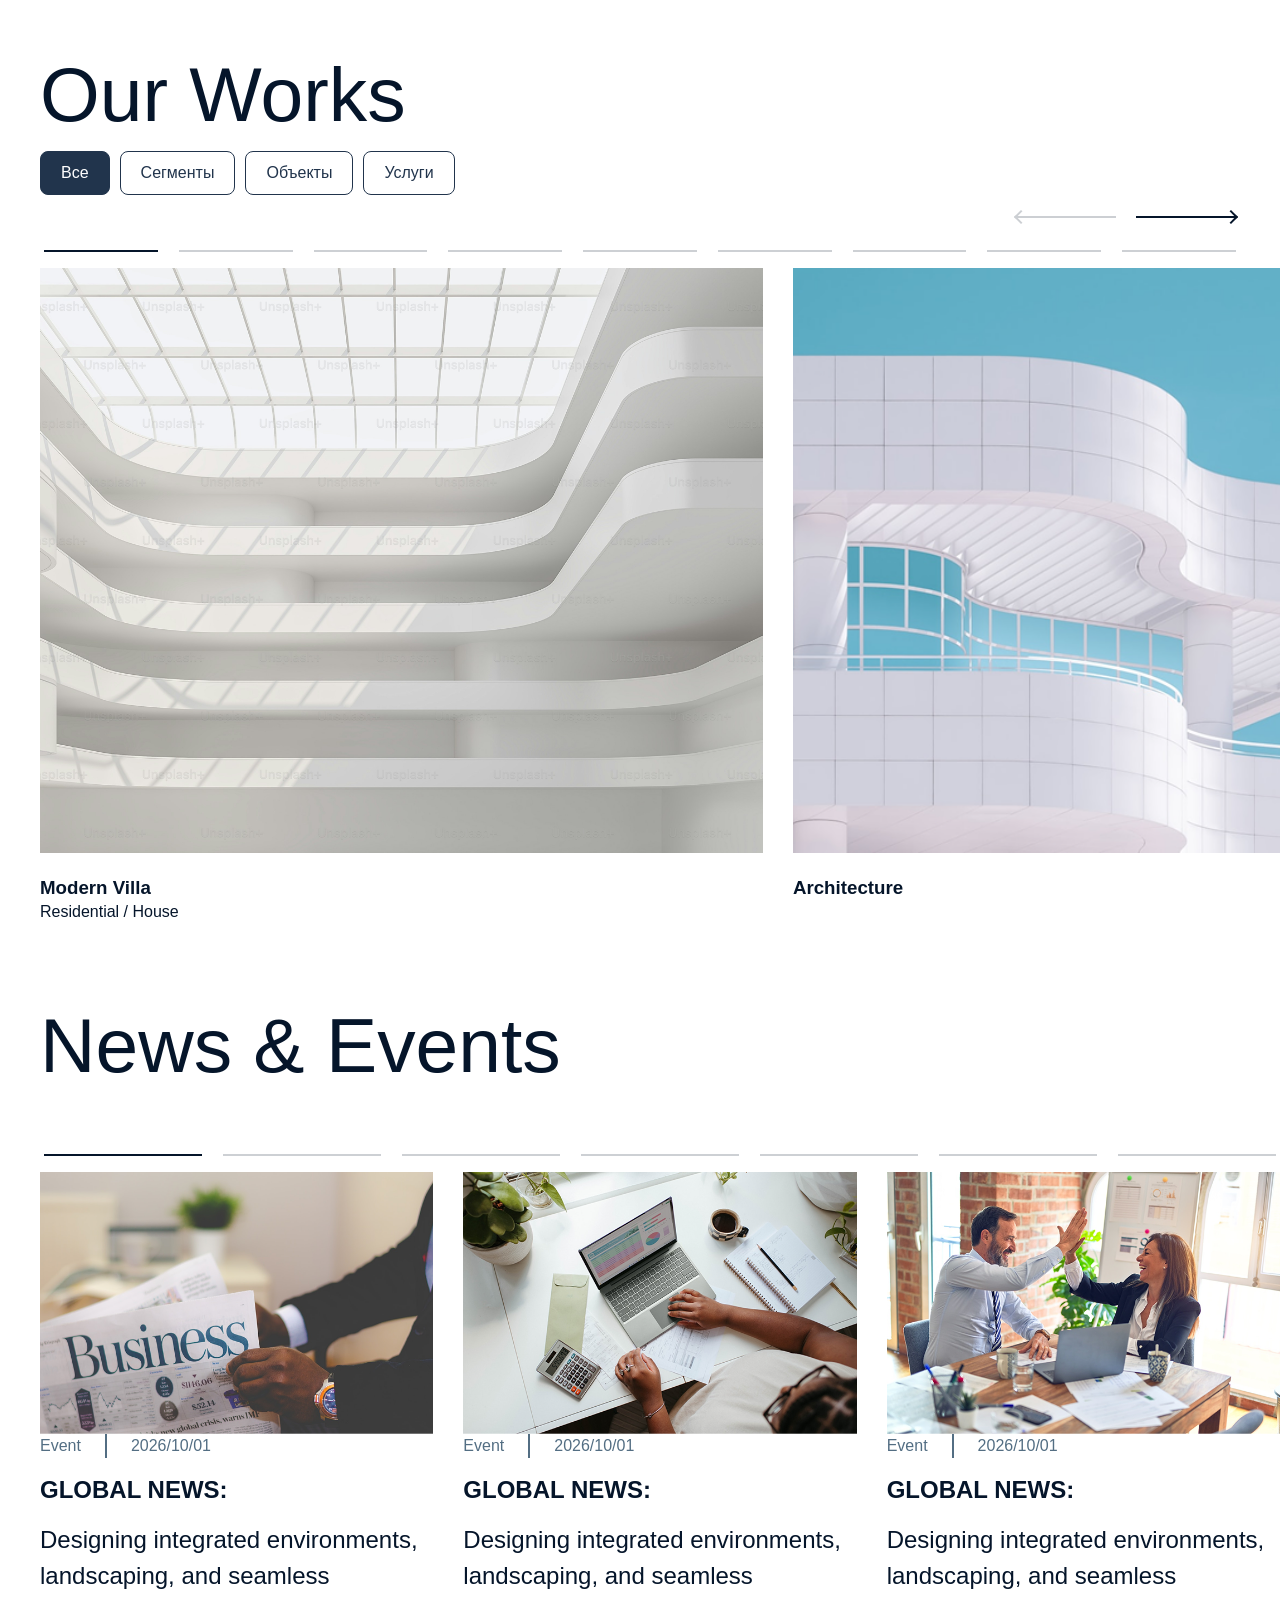
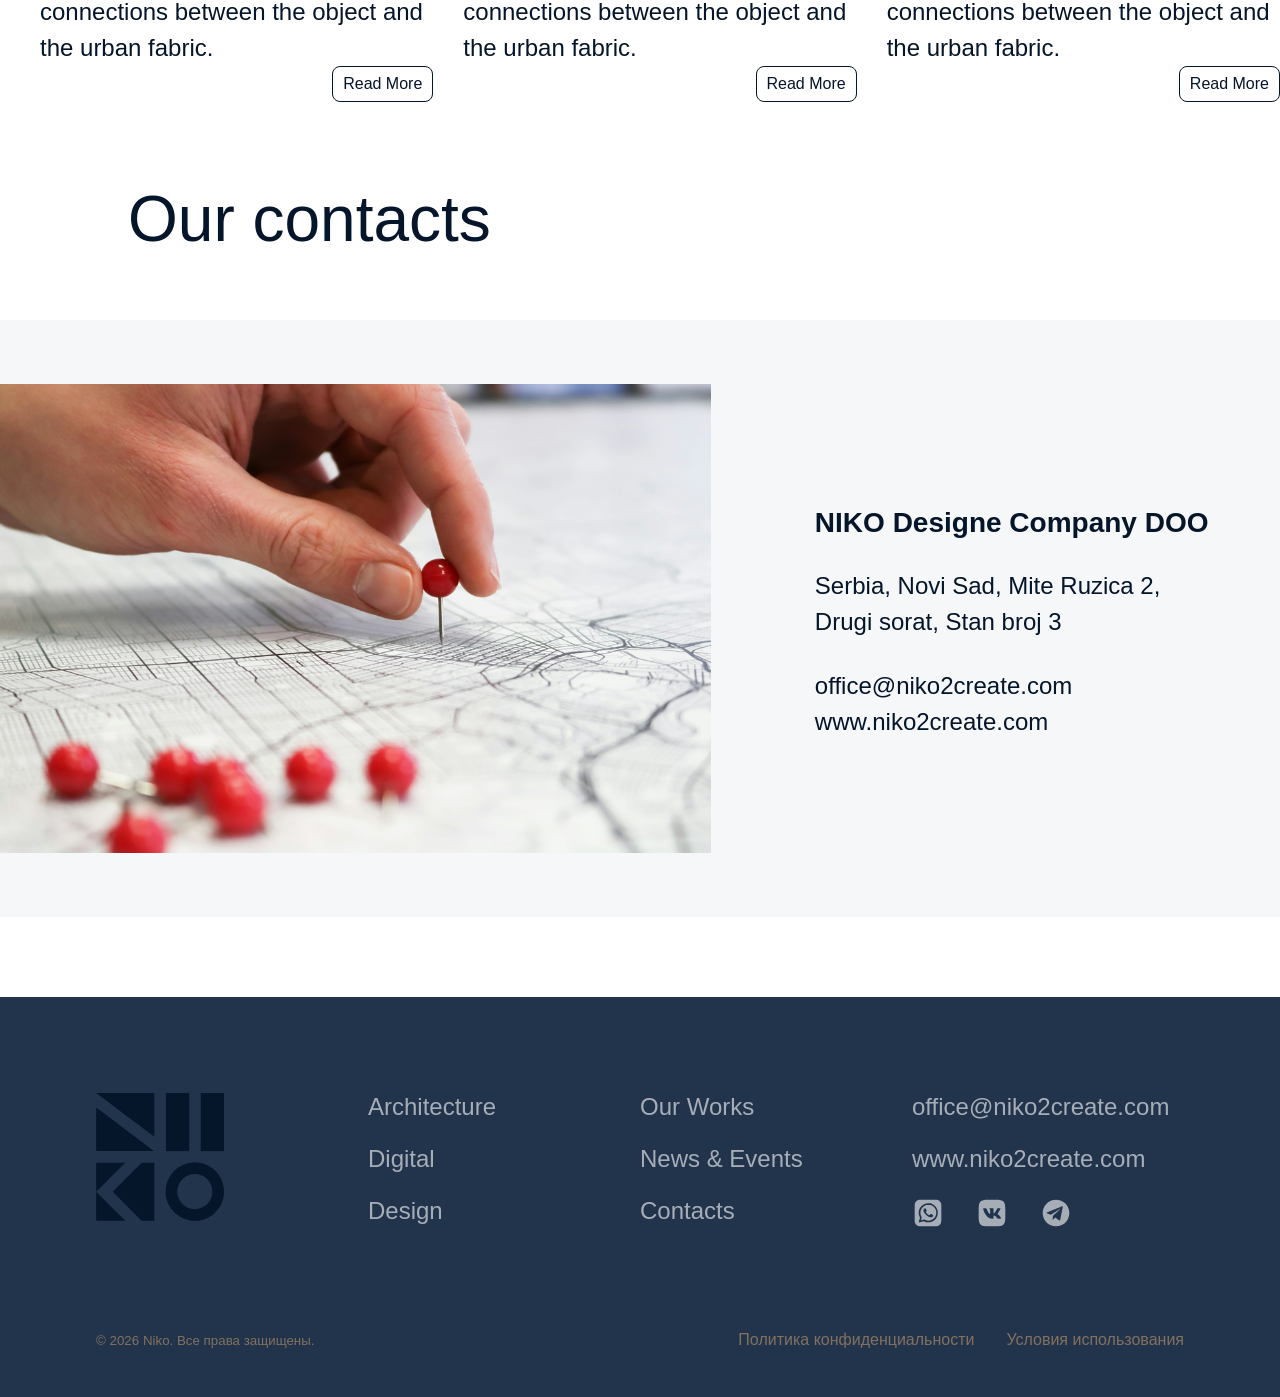
==== commit 2d55d900: "Update index.html" ====
--- a/index.html
+++ b/index.html
@@ -16,7 +16,7 @@
 
 
   <header class="main-header">
-    <a href="/" class="header-logo-place">
+    <a href="index.html" class="header-logo-place">
       <svg version="1.1" id="Слой_1" xmlns="http://www.w3.org/2000/svg" xmlns:xlink="http://www.w3.org/1999/xlink"
           x="0px" y="0px" viewBox="0 0 500 500" style="enable-background:new 0 0 500 500;" xml:space="preserve">
           <g>
@@ -570,4 +570,4 @@
   <script src="js/common.js"></script>
 </body>
 
-</html>+</html>
--- a/css/style.css
+++ b/css/style.css
@@ -0,0 +1,1792 @@
+
+
+:root {
+  --transition-speed: 1.2s;
+  --timing-function: cubic-bezier(0.19, 1, 0.22, 1);
+  /* Та самая кривая Make */
+}
+
+* {
+  margin: 0;
+  padding: 0;
+  box-sizing: border-box;
+}
+
+body,
+html {
+  margin: 0;
+  padding: 0;
+  overflow-x: hidden;
+  overflow-y: auto;
+  width: 100%;
+  height: auto;
+  background: #ffffff;
+  color: #05152a;
+  font-family: 'Neue Haas Grotesk Display Pro', sans-serif;
+  letter-spacing: 4%;
+  scroll-behavior: smooth;
+}
+
+body.no-scroll {
+  overflow: hidden; /* Запрещает скролл */
+  height: 100vh;    /* Фиксирует высоту под экран */
+  position: fixed;  /* Жесткая фиксация для iOS Safari */
+  width: 100%;
+}
+
+h2 {
+  font-size: 64px;
+  font-weight: 500;
+  margin: 0;
+}
+
+/* section[id], div[id] {
+  scroll-margin-top: 20px; 
+} */
+
+/* Базовый класс для всего, что должно выплывать */
+.reveal {
+  opacity: 0;
+  transform: translateY(50px);
+  transition: opacity 2s cubic-bezier(0.19, 1, 0.22, 1) 0.3s, 
+              transform 2s cubic-bezier(0.19, 1, 0.22, 1) 0.3s;
+  will-change: transform, opacity;
+}
+
+/* Состояние, когда элемент попал в поле зрения */
+.reveal.active {
+  opacity: 1;
+  transform: translateY(0);
+}
+
+/* Можно добавить вариацию: появление сбоку */
+.reveal-left {
+  transform: translateX(-50px);
+}
+.reveal-left.active {
+  transform: translateX(0);
+}
+
+
+.slider {
+  position: relative;
+  z-index: 10;
+  height: 530vh;
+}
+
+.slide {
+  width: 100%;
+  height: 100vh;
+  overflow: hidden;
+}
+
+#slide-1 {
+  position: fixed;
+  /* Фиксируем на экране */
+  top: 0;
+  left: 0;
+  width: 100%;
+  height: 100vh;
+  z-index: 100;
+  /* Выше всех остальных слайдов */
+  pointer-events: none;
+  /* Пропускаем клики, если нужно */
+  will-change: transform;
+}
+
+/* Уезжает сам */
+#slide-2 {
+  position: fixed;
+  top: 0;
+  z-index: 4;
+}
+
+/* Ждет под 1-м */
+#slide-3 {
+  position: fixed;
+  top: 0;
+  z-index: 3;
+  will-change: transform;
+}
+
+/* Ждет под 2-м */
+#slide-4 {
+  position: fixed;
+  top: 0;
+  z-index: 2;
+}
+
+#slide-5 {
+  position: fixed;
+  top: 0;
+  z-index: 1;
+}
+
+
+.image-container {
+  position: absolute;
+  top: 0;
+  left: 0;
+  width: 100%;
+  height: 100%;
+  overflow: hidden;
+  z-index: 0;
+}
+
+.image-container img {
+  width: 100%;
+  height: 100%;
+  object-fit: cover;
+  filter: brightness(0.8);
+}
+
+/* Контейнер, создающий глубину */
+.slide-content {
+  perspective: 2000px;
+  width: 100vw;
+  height: 100vh;
+  /* Растянем на весь экран для центровки */
+  display: flex;
+  justify-content: center;
+}
+
+.reveal-text {
+  width: 100%;
+  font-size: 5vw;
+  font-weight: 600;
+  letter-spacing: 4%;
+  color: white;
+  text-transform: uppercase;
+  text-align: center;
+  /* Начальное состояние: текст внизу и прозрачный */
+  opacity: 0;
+  transition: opacity 1s ease-in-out;
+}
+
+@media (max-width: 1280px) {
+  .reveal-text {
+    font-size: 9vw;
+  }
+}
+
+@media (max-width: 768px) {
+  .reveal-text {
+    font-size: 12vw;
+  }
+}
+
+.reveal-text a {
+  position: relative;
+  width: 100%;
+  text-decoration: none;
+  color: inherit;
+  transition: color 0.4s ease-in-out;
+}
+
+.reveal-text a::after {
+  content: "";
+  position: absolute;
+  left: -25%;
+  bottom: 0;
+  height: 2px;
+  width: 0;
+  background-color: #21344C;
+  transition: all 0.4s ease-in-out ;
+}
+
+.reveal-text:hover a::after{
+  width: 150%;
+  background-color: #21344C;
+}
+
+.reveal-text:hover a{
+  color: #21344C;
+}
+
+/* Эффект при активации (когда JS добавил .active) */
+.active .reveal-text {
+  opacity: 1;
+}
+
+.reveal-text--5 {
+  max-width: 835px;
+  color: #ffffff;
+  margin: auto 0;
+  font-size: 5vw;
+  font-weight: 500;
+}
+
+@media (max-width: 1280px) {
+  .reveal-text--5 {
+    font-size: 6vw;
+  }
+}
+
+@media (max-width: 768px) {
+  .reveal-text--5 {
+    font-size: 8vw;
+  }
+}
+
+
+
+/* Видео внутри должно быть фиксированным, чтобы не дергалось при скролле */
+/* .video-container {
+  position: absolute;
+  top: 0;
+  left: 0;
+  width: 100%;
+  height: 100%;
+  overflow: hidden;
+  z-index: 0;
+}
+
+video {
+  width: 100%;
+  height: 100%;
+  object-fit: cover;
+  filter: brightness(0.6);
+} */
+
+
+
+
+/* Фиксированный хедер поверх всего */
+.main-header {
+  position: fixed;
+  z-index: 11000;
+  top: 0;
+  left: 0;
+  display: flex;
+  justify-content: space-between;
+  align-items: center;
+  padding: 15px 96px;
+  width: 100%;
+  background: transparent;
+  transition: transform 0.3s ease-in-out, background 0.3s ease-in-out, box-shadow 0.3s ease-in-out;
+}
+
+@media (max-width: 1280px) {
+  .main-header {
+    padding: 15px 40px;
+  }
+}
+
+@media (max-width: 768px) {
+  .main-header {
+    padding: 15px 15px;
+  }
+}
+
+/* Светлая тема (активируется на проектах) */
+.home-page .main-header.header-light {
+  background: rgba(255, 255, 255, 1); /* Белый фон */
+  box-shadow: 0.6px 1.8px rgba(0, 0, 0, .1), 0 3.2px 7.2px rgba(0, 0, 0, .13);
+  color: #05152a; /* Черный текст меню */
+}
+
+.home-page .main-header .header-logo-place svg{
+  transition: fill 0.3s ease-in-out;
+}
+/* Инверсия логотипа внутри светлого хедера */
+.home-page .main-header.header-light .header-logo-place svg {
+  fill: #21344C;
+}
+
+.home-page .main-header.header-light .header-logo-place svg:hover{
+  fill: #c49a6c;
+}
+
+/* Цвет ссылок меню */
+.home-page .main-header.header-light .nav-link {
+  color: #05152a;
+  transition: color 0.3s ease-in-out;
+}
+
+.home-page .main-header.header-light .nav-link:hover {
+  color: #c49a6c;
+}
+
+/* Когда хедер становится светлым, бургер тоже должен чернеть */
+.home-page .header-light ~ .mobile-burger span,
+.home-page .header-light .mobile-burger span {
+    background-color: #05152a !important;
+}
+/* Хедер уезжает вверх ровно на свою высоту */
+.home-page .header-hidden {
+  transform: translateY(-100%);
+  /* Можно добавить легкую тень при уходе, если нужно */
+}
+
+/* Белое состояние (только для внутренних) */
+.inner-page .main-header.header-white {
+  background: rgba(255, 255, 255, 1); /* Белый фон */
+  box-shadow: 0.6px 1.8px rgba(0, 0, 0, .1), 0 3.2px 7.2px rgba(0, 0, 0, .13);
+  color: #05152a; /* Черный текст меню */
+}
+
+.inner-page .main-header.header-white .nav-link {
+  color: #05152a;
+  transition: color 0.3s ease-in-out;
+}
+
+.inner-page .main-header.header-white .nav-link:hover {
+  color: #c49a6c;
+}
+
+
+.inner-page .main-header.header-white .header-logo-place svg {
+  fill: #21344C;
+}
+
+.inner-page .main-header.header-white .header-logo-place svg:hover {
+  fill: #c49a6c;
+}
+
+/* Когда хедер становится светлым, бургер тоже должен чернеть */
+.inner-page .header-white ~ .mobile-burger span,
+.inner-page .header-white .mobile-burger span {
+    background-color: #05152a !important;
+}
+
+/* Скрытие (только для внутренних) */
+.inner-page .main-header.header-hidden {
+  transform: translateY(-100%);
+}
+
+
+.main-nav {
+  display: block;
+  gap: 50px;
+  width: 100%;
+  box-sizing: border-box;
+  transition: all 0.3s ease-in-out;
+}
+
+.header-logo-place {
+  width: 48px;
+  height: 48px;
+}
+
+.header-logo-place svg {
+  width: 48px;
+  height: 48px;
+  fill: #ffffff;
+}
+
+@media (max-width: 768px) {
+  .header-logo-place svg {
+    width: 48px;
+    height: 48px;
+  }
+}
+
+.header-logo-place svg:hover {
+  fill: #c49a6c;
+}
+
+.menu-list {
+  position: relative;
+  display: flex;
+  justify-content: end;
+  align-items: center;
+  gap: max(15px, (100vw - 768px) / 28.8);
+  list-style: none;
+  margin: 0;
+  padding: 0;
+  width: 100%;
+}
+
+.nav-link {
+  margin: 0;
+}
+
+.menu-list a {
+  margin: 0;
+  pointer-events: auto;
+  color: #ffffff;
+  text-decoration: none;
+  text-transform: uppercase;
+  font-size: 20px;
+  letter-spacing: 4%;
+  text-transform: initial;
+  /* У каждого пункта будет свой transform, управляемый JS */
+  will-change: transform;
+  transition: color 0.3s ease-in-out;
+}
+
+@media (max-width: 769px) {
+  .menu-list a {
+    font-size: 14px;
+  }
+}
+
+.menu-list a:hover {
+  color: #c49a6c;
+}
+
+/* Кнопка Бургер */
+.mobile-burger {
+  display: none;
+  /* Скрыт на десктопе */
+  position: fixed;
+  top: 23px;
+  right: 15px;
+  width: 48px;
+  height: 30px;
+  flex-direction: column;
+  justify-content: space-between;
+  align-items: flex-end;
+  cursor: pointer;
+  z-index: 120000;
+}
+
+.mobile-burger span:nth-child(1) {
+  width: 100%;
+  height: 2px;
+  background: white;
+  transition: all 0.3s ease;
+}
+
+.mobile-burger span:nth-child(2) {
+  width: 100%;
+  height: 2px;
+  background: white;
+  transition: all 0.3s ease;
+}
+
+.mobile-burger span:nth-child(3) {
+  width: 100%;
+  height: 2px;
+  background: white;
+  transition: all 0.3s ease;
+}
+
+/* Оверлей меню */
+.mobile-menu {
+  position: fixed;
+  top: 0;
+  left: 0;
+  width: 100%;
+  height: 100%;
+  background: #21344C;
+  z-index: 11000;
+  display: flex;
+  justify-content: center;
+  align-items: center;
+  transform: translateY(-100%);
+  visibility: hidden; 
+  pointer-events: none; 
+  /* Изначально спрятано вверху */
+  transition: transform 0.6s cubic-bezier(0.19, 1, 0.22, 1);
+}
+
+.mobile-nav {
+  display: flex;
+  flex-direction: column;
+  gap: 40px;
+  text-align: center;
+}
+
+.mobile-link {
+  color: #c49a6c;
+  text-decoration: none;
+  font-size: 5vw;
+  text-transform: uppercase;
+  letter-spacing: 4%;
+  opacity: 0;
+  transform: translateY(20px);
+  transition: all 0.4s ease;
+}
+
+/* СОСТОЯНИЕ: ОТКРЫТО */
+.menu-open .mobile-menu {
+  transform: translateY(0);
+  visibility: visible;
+  pointer-events: auto;
+}
+
+.menu-open .mobile-link {
+  opacity: 1;
+  transform: translateY(0);
+  transition-delay: 0.3s;
+  /* Задержка появления текста */
+}
+
+/* Анимация иконки в крестик */
+.menu-open #burger span:nth-child(1) {
+  transform: translateY(14px) rotate(45deg);
+  background: #c49a6c;
+}
+
+.menu-open #burger span:nth-child(2) {
+  opacity: 0;
+}
+
+.menu-open #burger span:nth-child(3) {
+  transform: translateY(-14px) rotate(-45deg);
+  background: #c49a6c;
+}
+
+/* Адаптив: Показываем бургер только на узких экранах */
+@media (max-width: 768px) {
+  .mobile-burger {
+    display: flex;
+  }
+  /* Прячем десктопное меню */
+  .main-nav {
+    display: none;
+  }
+}
+
+
+.cube-viewport {
+  position: fixed;
+  z-index: 999;
+  top: 50%;
+  left: 50%;
+  height: 30vmin;
+  width: 30vmin;
+  transform: translate(-50%, -50%);
+  opacity: 0;
+  transition: opacity 4s ease 0.1s;
+  /* Плавное проявление без рывков */
+  pointer-events: none;
+}
+
+#hero-cube {
+  position: absolute;
+  top: 0;
+  left: 0;
+  z-index: 999999;
+  width: 100%;
+  height: 30vmin;
+  opacity: 0;
+  transition: transform 2s cubic-bezier(0.19, 1, 0.22, 1), opacity 1s ease 1s;
+  transform-style: preserve-3d;
+  will-change: transform;
+}
+
+.show-cube #hero-cube {
+  opacity: 1;
+}
+
+.show-cube .cube-viewport {
+  opacity: 1 !important;
+  pointer-events: auto;
+}
+
+/* Собранный логотип исчезает чуть позже, чтобы подмена была бесшовной */
+.show-cube .logo-box {
+  opacity: 0 !important;
+  transition: opacity 2s ease 1s;
+  /* Исчезает, когда куб уже проявился */
+  pointer-events: none;
+}
+
+.side {
+  position: absolute;
+  inset: 0;
+  display: flex;
+  align-items: center;
+  justify-content: center;
+  backface-visibility: hidden;
+  -webkit-backface-visibility: hidden;
+  transition: opacity 0.5s ease;
+}
+
+.side-image svg {
+  width: 30vmin;
+  fill: white;
+  transition: fill 0.3s ease-in-out;
+}
+
+.side-title {
+  font-size: 30vmin;
+  font-weight: 700;
+  line-height: 100%;
+  backface-visibility: hidden !important;
+  -webkit-backface-visibility: hidden !important;
+}
+
+/* Раскладка граней по кругу */
+.front {
+  transform: rotateX(0deg) translateZ(15vmin);
+}
+
+.bottom {
+  transform: rotateX(-90deg) translateZ(15vmin);
+}
+
+.back {
+  transform: rotateX(-180deg) translateZ(15vmin);
+}
+
+.top {
+  transform: rotateX(-270deg) translateZ(15vmin);
+}
+
+.front,
+.back {
+  height: 100%;
+  margin: 0;
+}
+
+.bottom,
+.top {
+  color: transparent !important;
+  text-transform: uppercase;
+  margin: 0;
+  display: flex;
+  align-items: center;
+  white-space: nowrap;
+  -webkit-text-stroke: 3px rgba(255, 255, 255, 0.3);
+  letter-spacing: 12px;
+  transition: all 0.8s ease;
+}
+
+.logo-box {
+  position: fixed;
+  top: calc(50% - 15.35vmin);
+  left: calc(50% - 14.8vmin);
+  width: 30vmin;
+  height: 30vmin;
+  transform-style: preserve-3d;
+  perspective: 2000px;
+  transform-style: preserve-3d;
+}
+
+.logo-parti {
+  position: absolute;
+  /* 2.5 секунды — это даст время рассмотреть полет */
+  transition: transform 3s cubic-bezier(0.19, 1, 0.22, 1),
+    opacity 1s ease-out;
+  /* Обязательно для 3D разлета */
+  will-change: transform, opacity;
+  opacity: 0;
+}
+
+.logo-box.is-assembled .logo-parti {
+  opacity: 1;
+  transform: translate3d(0, 0, 0) rotate(0deg) scale(1) !important;
+}
+
+.logo-parti--1 {
+  width: 13.5vmin;
+  top: 0%;
+  left: 0.5%;
+}
+
+.logo-parti--2 {
+  width: 13.5vmin;
+  bottom: 54.8%;
+  left: 0;
+}
+
+.logo-parti--3 {
+  width: 5.445vmin;
+  top: 0%;
+  left: 54.8%;
+}
+
+.logo-parti--4 {
+  width: 5.445vmin;
+  top: 0%;
+  right: 0;
+  ;
+}
+
+.logo-parti--5 {
+  width: 6.825vmin;
+  top: 54.7%;
+  left: 0;
+}
+
+.logo-parti--6 {
+  width: 6.825vmin;
+  bottom: 0;
+  left: 0;
+}
+
+.logo-parti--7 {
+  height: 13.5vmin;
+  bottom: 0.3%;
+  right: 54.6%;
+}
+
+.logo-parti--8 {
+  width: 13.5vmin;
+  bottom: 0.4%;
+  right: 0.4%;
+}
+
+
+.content-wrapper {
+  position: relative;
+  z-index: 100000;
+  background: #ffffff;
+  will-change: transform;
+}
+
+.projects-section {
+  padding: 100px 50px 50px 240px;
+  display: flex;
+  flex-direction: column;
+  background: #ffffff;
+}
+
+@media (max-width: 1280px) {
+  .projects-section {
+    padding: 80px 40px 40px;
+  }
+}
+
+@media (max-width: 768px) {
+  .projects-section {
+    padding: 100px 15px;
+  }
+}
+
+.projects-title {
+  margin-bottom: 14px;
+  color: #05152a;
+  font-weight: 500;
+}
+
+@media (max-width: 1280px) {
+  .projects-title {
+    margin-bottom: 2px;
+    font-size: 6vw;
+  }
+}
+
+@media (max-width: 768px) {
+  .projects-title {
+    font-size: 8vw;
+    
+  }
+}
+
+.filter-simple {
+  display: flex;
+  justify-content: start;
+  gap: 10px;
+  padding: 20px 0px;
+  
+  border-bottom: 1px solid rgba(255, 255, 255, 0.1);
+}
+
+@media (max-width: 1280px) {
+  .filter-simple {
+    padding: 10px 0px;
+  }
+}
+
+.filter-btn {
+  background: none;
+  border-radius: 8px;
+  border: 1px solid #21344C;
+  color: #21344C;
+  padding: 12px 20px;
+  cursor: pointer;
+  transition: all 0.3s ease-in-out;
+}
+
+@media (max-width: 768px) {
+  .filter-btn  {
+    padding: 6px 10px;
+    border-radius: 4px;
+  }
+}
+
+.filter-btn:hover {
+  background: #21344C;
+  color: #ffffff;
+}
+
+.filter-btn.active {
+  background: #21344C;
+  color: #ffffff;
+}
+
+.projects-container {
+  position: relative;
+  width: calc(100% + 50px);
+  padding: 40px 0; 
+  overflow: hidden; 
+  cursor: grab;
+  opacity: 0;
+  transform: translateY(20px);
+  transition: opacity 0.6s cubic-bezier(0.25, 0.46, 0.45, 0.94), 
+              transform 0.6s cubic-bezier(0.25, 0.46, 0.45, 0.94);
+}
+
+.projects-container.swiper-ready {
+  opacity: 1;
+  transform: translateY(0);
+}
+
+.projects-container:active {
+  cursor: grabbing;
+}
+
+.projects-container .swiper-slide {
+  width: auto; 
+  height: auto;
+  display: flex;
+  flex-direction: column;
+  transition: transform 0.3s ease;
+}
+
+.projects-pagination {
+  left: 0 !important;
+  width: 100% !important;
+  transform: translateX(0%) !important;
+  display: flex;
+  gap: 1vw;
+  margin-bottom: 16px;
+}
+
+.projects-pagination .swiper-pagination-bullet {
+  position: relative;   /* Обязательно для позиционирования псевдоэлемента */
+  cursor: pointer;
+  transition: all 0.3s ease;
+  height: 2px;
+  width: 100%;
+  
+  border-radius: 0;
+  background-color: #05152a;
+}
+
+.projects-pagination .swiper-pagination-bullet::before {
+  content: "";
+  position: absolute;
+  top: 50%;
+  left: 50%;
+  transform: translate(-50%, -50%);
+  width: 100%;          /* Ширина как у линии */
+  height: 30px;         /* Увеличиваем зону клика до 30px высоты */
+  background: transparent; /* Делаем её невидимой */
+}
+
+
+.projects-nav {
+  display: flex;
+  justify-content: flex-end;
+  gap: 20px;
+  margin-right: 4px;
+  margin-bottom: 24px;
+}
+
+.custom-prev, .custom-next {
+  position: relative;
+  display: flex;
+  align-items: center;
+  justify-content: center;
+  width: 100px;
+  height: 20px;
+  cursor: pointer;
+  transition: opacity 0.3s;
+}
+
+/* Рисуем тонкую стрелку через псевдоэлементы */
+.custom-prev::before, .custom-next::before {
+  content: '';
+  position: absolute;
+  top: 50%;
+  width: 100px;
+  height: 2px; /* Толщина линии */
+  background: #05152a;
+}
+
+/* Ушки стрелок */
+.custom-prev::after, .custom-next::after {
+  content: '';
+  position: absolute;
+  top: calc(50% - 4px);
+  width: 10px;
+  height: 10px;
+  border-top: 2px solid #05152a;
+  border-left: 2px solid #05152a;
+}
+
+.custom-prev::after { left: 0; transform: rotate(-45deg); }
+.custom-prev::before { left: 0; }
+
+.custom-next::after { right: 0; transform: rotate(135deg); }
+.custom-next::before { right: 0; }
+
+/* Состояние Disabled (когда листать некуда) */
+.swiper-button-disabled {
+  opacity: 0.2;
+  cursor: default;
+}
+
+
+
+.project-item img {
+  width: 100%;
+  height: 65vh;
+  object-fit: cover;
+  display: block;
+}
+
+/* Скрытое состояние карточки */
+.project-item.hide {
+  opacity: 0;
+  transform: translateY(50px);
+  max-width: 0;
+  max-height: 0;
+  margin: 0;
+  padding: 0;
+  pointer-events: none;
+  visibility: hidden;
+}
+
+.project-info h3 {
+  margin: 24px 0 4px 0;
+}
+
+.project-info p {
+  margin: 0;
+}
+
+.news-section {
+  padding: 80px 0 80px 240px;
+  display: flex;
+  flex-direction: column;
+}
+
+@media (max-width: 1280px) {
+  .news-section {
+    padding: 40px 0 40px 40px;
+  }
+}
+
+@media (max-width: 768px) {
+  .news-section {
+    padding: 30px 0 30px 15px;
+  }
+}
+
+.news-title {
+  font-weight: 500;
+  margin-bottom: 96px;
+}
+
+@media (max-width: 1280px) {
+  .news-title  {
+    margin-bottom: 64px;
+    font-size: 6vw;
+  }
+}
+
+@media (max-width: 768px) {
+  .news-title  {
+    margin-bottom: 32px;
+    font-size: 8vw;
+  }
+}
+
+.news-container {
+  width: 100%;
+  display: block; 
+  overflow: hidden;
+  position: relative;
+  cursor: grab;
+}
+
+.news-pagination {
+  left: 0 !important;
+  width: 100% !important;
+  transform: translateX(0%) !important;
+  display: flex;
+  gap: 1vw;
+  margin-bottom: 16px;
+}
+
+.news-pagination .swiper-pagination-bullet {
+  position: relative;   /* Обязательно для позиционирования псевдоэлемента */
+  cursor: pointer;
+  transition: all 0.3s ease;
+  height: 2px;
+  width: 100%;
+  
+  border-radius: 0;
+  background-color: #05152a;
+}
+
+.news-pagination .swiper-pagination-bullet::before {
+  content: "";
+  position: absolute;
+  top: 50%;
+  left: 50%;
+  transform: translate(-50%, -50%);
+  width: 100%;          /* Ширина как у линии */
+  height: 30px;         /* Увеличиваем зону клика до 30px высоты */
+  background: transparent; /* Делаем её невидимой */
+}
+
+.news-container .swiper-slide {
+  width: auto;
+  height: auto;
+  scroll-snap-type: none !important; 
+    overscroll-behavior-x: none; 
+}
+
+.news-link {
+  display: block;
+  position: relative;
+  z-index: 1;
+  width: 100%;
+  height: 100%;
+  text-decoration: none;
+  color: inherit;
+  transition: all 0.3s ease-in-out;
+   /* Запрещаем браузерный Drag-эффект для ссылок */
+  -webkit-user-drag: none; 
+  user-select: none;
+  isolation: isolate;
+  overflow: hidden;
+}
+
+.news-image {
+  display: block;
+  width: 100%;
+  height: auto;
+  margin: 0;
+  object-fit: cover;
+  pointer-events: none; 
+  -webkit-user-drag: none;
+  transition: all 0.3s ease-in-out;
+}
+
+.news-content {
+  padding: 24px;
+  display: flex;
+  flex-direction: column;
+}
+
+@media (max-width: 1280px) {
+  .news-content{
+    padding: 0;
+  }
+}
+
+.news-content .cats {
+  margin-bottom: 16px;
+  width: 100%;
+  display: flex;
+  justify-content: flex-start;
+  align-items: center;
+  font-style: normal;
+  font-weight: 500;
+  font-size: 16px;
+  line-height: 1.3;
+  color: #536e83;
+}
+
+.news-content .cats-sep {
+  display: block;
+  width: 2px;
+  height: 24px;
+  background-color: #536e83;
+  margin-inline: 24px;
+}
+
+.news-subtitle {
+  margin-bottom: 16px;
+  font-weight: 600;
+  font-size: 24px;
+  line-height: 1.3;
+  text-transform: uppercase;
+  color: #05152a;
+}
+
+@media (max-width: 768px) {
+  .news-subtitle {
+    font-size: 20px;
+    
+  }
+}
+
+.news-content p {
+  font-weight: 500;
+  font-size: 24px;
+  line-height: 1.5;
+  color: #05152a;
+}
+
+@media (max-width: 768px) {
+  .news-content p {
+    font-size: 16px;
+    line-height: 1.5;
+    margin-bottom: 8px;
+  }
+}
+
+.news-content .readmore {
+  height: 36px;
+  padding: 10px 10px 8px;
+  display: inline-block;
+  align-self: flex-end;
+  font-weight: 500;
+  font-size: 16px;
+  line-height: 0.9;
+  text-transform: capitalize;
+  color: #05152a;
+  border: 1px solid  #05152a;
+  border-radius: 8px;
+  background: transparent;
+  transition: all 0.3s ease-in-out;
+}
+
+.news-link:hover .news-content .readmore {
+  height: 36px;
+  color: #ffffff;
+  background-color: #21344C;
+  border: 1px solid #21344C;
+}
+
+.news-link:hover .news-image {
+  transform: scale(1.01) translate(2px, 2px);
+}
+
+.contacts {
+  padding: 80px 0 160px 0;
+}
+
+@media (max-width: 1280px) {
+  .contacts {
+    padding: 40px 0 80px 0;
+    
+  }
+}
+
+.contacts__title {
+  padding-left: max(96px, (100vw - 1280px) / 2.66);
+  font-size: clamp(32px, 6vw, 64px);
+  margin-bottom: 96px;
+}
+
+@media (max-width: 1280px) {
+  .contacts__title {
+    padding-left: 10vw;
+    margin-bottom: 64px;
+  }
+}
+
+@media (max-width: 768px) {
+  .contacts__title {
+    margin-bottom: 32px;
+  }
+}
+
+.contacts-arch .contacts__title {
+  display: inline-block;
+  padding: 0;
+  margin-left: max(96px, (100vw - 1280px) / 2.66);
+  font-weight: 600;
+  border-bottom: 2px solid #05152a;
+}
+
+.contacts__wrapper {
+  padding-block: 64px;
+  display: grid;
+  grid-template-columns: 5.7fr 4.3fr;
+  gap: 32px;
+  background: #f5f7f9;
+}
+
+@media (max-width: 768px) {
+  .contacts__wrapper {
+    grid-template-columns: repeat(1, 1fr);
+  }
+}
+
+.contacts-content {
+  display: flex;
+  flex-direction: column;
+  justify-content: center;
+  align-items: flex-start;
+  justify-self: center;
+  max-width: 546px;
+  font-size: clamp(20px, 2vw, 24px);
+  gap: 8px;
+}
+@media (max-width: 1024px) {
+  .contacts-content {
+    justify-self: flex-start;
+    padding-inline: 32px;
+  }
+}
+
+.contacts-content__title {
+  margin-bottom: 16px;
+  font-weight: 600;
+  font-size: clamp(28px, 2vw, 32px);
+  line-height: 1.5;
+}
+
+@media (max-width: 1024px) {
+  .contacts-content__title {
+    font-size: clamp(24px, 2vw, 28px);
+  }
+  
+}
+
+.contacts-content__address {
+  margin-bottom: 24px;
+  font-style: normal;
+  line-height: 1.5;
+}
+
+.contacts-content__email,
+.contacts-content__link {
+  transition: all 0.3s ease-in-out;
+}
+
+.contacts-content__email:hover,
+.contacts-content__link:hover {
+  color: #c49a6c;
+} 
+
+
+.footer {
+  background: #21344C;
+  padding: 96px 96px 48px;
+}
+
+@media (max-width: 1024px) {
+  .footer {
+    padding: 64px 40px 24px;
+  }
+}
+
+.footer__body {
+  display: grid;
+  grid-template-columns: repeat(4, 1fr);
+  color: rgba(255, 255, 255, 0.6);
+  font-size: 24px;
+}
+
+@media (max-width: 1024px) {
+  .footer__body {
+    font-size: 20px;
+  }
+}
+
+@media (max-width: 768px) {
+  .footer__body {
+    grid-template-columns: repeat(1, 1fr);
+    row-gap: 32px;
+    font-size: 20px;
+  }
+}
+
+.footer__logo svg {
+  width: 128px;
+  height: 128px;
+  fill: #05152a;
+  transition: all 0.5s ease-in-out;
+}
+
+.footer__logo svg:hover {
+  fill: #c49a6c;
+}
+
+@media (max-width: 768px) {
+  .footer__col {
+    display: flex;
+    flex-direction: column;
+    align-items: center;
+  }
+}
+
+.footer__menu-list {
+  display: flex;
+  flex-direction: column;
+  gap: 24px;
+}
+
+@media (max-width: 768px) {
+  .footer__menu-list {
+    align-items: center;
+  }
+}
+
+.footer__soc1als-list {
+  display: flex;
+  gap: 32px;
+}
+
+.footer__menu-link {
+  transition: all 0.3s ease-in-out;
+}
+
+.footer__menu-link:hover {
+  color: #c49a6c;
+}
+
+.footer__soc1als-link svg {
+  path {
+    fill: rgba(255, 255, 255, 0.6);
+    transition: all 0.3s ease-in-out;
+  }
+}
+
+.footer__soc1als-link svg:hover {
+  path {
+    fill: #c49a6c;
+  }
+}
+
+.footer__bottom {
+  margin-top: 96px;
+  display: flex;
+  align-items: center;
+  gap: 32px;
+  color: rgba(196, 154, 108, 0.6);
+}
+
+
+
+@media (max-width: 768px) {
+  .footer__bottom {
+    margin-top: 48px;
+    flex-direction: column;
+    gap: 24px;
+  }
+}
+
+
+.footer__copy {
+  margin-right: auto;
+}
+
+@media (max-width: 768px) {
+  .footer__copy {
+    order: 2;
+    margin: 0;
+    margin-top: 24px;
+  }
+}
+
+.footer__additional {
+  transition: all 0.3s ease-in-out;
+}
+
+
+.footer__additional:hover {
+  color: rgba(255, 255, 255, 0.6);
+}
+/*--------------------- Страница  ARCHITECTURE----------------------*/
+
+.hero__image {
+  position: relative;
+  width: 100%;
+  height: 100vh;
+  object-fit: cover;
+}
+
+.hero__content {
+  position: absolute;
+  top: 40%;
+  left: 0;
+  padding-inline: max(15px, (100vw - 375px) / 6.4375);
+  color: #ffffff;
+}
+
+@media (max-width: 1023px) {
+  .hero__content {
+    top: 63%;
+  }
+}
+
+.hero__title {
+  margin-bottom: clamp(0px, 4vw, 36px);
+  font-size: clamp(48px, 7vw, 96px);
+  font-weight: 600;
+  line-height: 1;
+  letter-spacing: 2%;
+}
+
+.hero__subtitle {
+  max-width: 954px;
+  font-size: clamp(20px, 3vw, 40px);
+  line-height: 1.3;
+}
+
+@media (max-width: 500px) {
+  .hero__subtitle {
+    display: none;
+  }
+}
+
+
+@media (max-height: 550px) and (orientation: landscape) {
+  .hero__content {
+    top: 40%; /* Прижимаем выше, чтобы не вылетало снизу */
+    
+  }
+
+  .hero__title {
+    font-size: clamp(40px, 5vh, 40px);
+    margin-bottom: clamp(0px, 4vh, 36px); 
+  }
+
+  .hero__subtitle {
+    font-size: clamp(20px, 5vh, 40px); 
+  }
+}
+
+
+
+.concept {
+  padding: 160px 0 80px;
+  
+}
+
+@media (max-width: 1280px) {
+  .concept {
+    padding: 80px 0 40px;
+  }
+}
+
+@media (max-width: 768px) {
+  .concept {
+    padding: 60px 0 30px;
+  }
+}
+
+.concept__top {
+  margin-left: max(96px, (100vw - 1280px) / 2.66);
+  margin-bottom: 96px;
+}
+
+.concept__title {
+  display: inline-block;
+  margin-bottom: 40px;
+  font-size: clamp(32px, 6vw, 64px);
+  font-weight: 600;
+  line-height: 1.6;
+  letter-spacing: 4%;
+  border-bottom: 2px solid #05152a;
+}
+
+@media (max-width: 1280px) {
+  .concept__title {
+    margin-bottom: 64px;
+  }
+}
+
+@media (max-width: 768px) {
+  .concept__title {
+    margin-bottom: 32px;
+  }
+}
+
+.concept__subtitle {
+  max-width: 850px;
+  font-weight: 500;
+  font-size: 32px;
+  line-height: 1.3;
+  color: #536e83;
+}
+
+.concept-grid {
+  display: grid;
+  grid-template-columns: repeat(2, 1fr);
+  gap: 32px;
+}
+
+.concept-card {
+  position: relative;
+  overflow: hidden; /* Скрывает вылетающий список */
+  background: #000;
+}
+
+
+.concept-card__image {
+  width: 100%;
+  height: 100%;
+  object-fit: cover;
+  transition: transform 0.6s ease, opacity 0.6s ease;
+  opacity: 0.7; /* Затемняем фото для читаемости текста */
+}
+
+.concept-card__content {
+  position: absolute;
+  bottom: 0;
+  left: 0;
+  display: flex;
+  flex-direction: column;
+  align-items: center;
+  width: 100%;
+  padding: 100px 40px;
+  background: linear-gradient(to top, rgba(0,0,0,0.6), transparent);
+  transform: translateY(calc(100% - 200px)); /* 60px — это примерная высота заголовка */
+  transition: transform 1s cubic-bezier(0.19, 1, 0.22, 1); 
+}
+
+.concept-card__title {
+  color: #fff;
+  margin-bottom: 48px;
+  font-weight: 500;
+  font-size: 48px;
+  line-height: 1;
+}
+
+.concept-card__list {
+  list-style: disc;
+  padding: 0;
+  opacity: 0;
+  transition: opacity 0.4s ease;
+}
+
+.concept-card__item {
+  color: rgba(255,255,255,0.7);
+  font-size: 24px;
+  margin-bottom: 10px;
+  line-height: 1.4;
+}
+
+/* ЭФФЕКТ ПРИ НАВЕДЕНИИ */
+.concept-card:hover .concept-card__content {
+  transform: translateY(0); /* Поднимаем всё наверх */
+}
+
+.concept-card:hover .concept-card__list {
+  opacity: 1; /* Проявляем список */
+}
+
+.concept-card:hover .concept-card__image {
+  transform: scale(1.02); /* Легкий зум фото */
+  opacity: 0.4;         /* Еще больше затемняем фото */
+}
+
+
+
+
+
+
+.meet {
+  padding: 80px 0;
+}
+
+@media (max-width: 1280px) {
+  .meet {
+    padding: 40px 0;
+  }
+}
+
+.meet__title {
+  display: inline-block;
+  margin-left: max(96px, (100vw - 1280px) / 2.66);
+  margin-bottom: 96px;
+  font-size: clamp(32px, 6vw, 64px);
+  font-weight: 600;
+  line-height: 1.3;
+  letter-spacing: 4%;
+  border-bottom: 2px solid #05152a;
+}
+
+@media (max-width: 1280px) {
+  .meet__title {
+    margin-bottom: 64px;
+  }
+}
+
+@media (max-width: 768px) {
+  .meet__title {
+    margin-bottom: 32px;
+  }
+}
+
+.meet__content {
+  padding-inline: 96px;
+  display: grid;
+  grid-template-columns: repeat(2, 1fr);
+  gap: 32px;
+  background: rgba(156, 178, 192, 0.1);
+}
+
+@media (max-width: 1024px) {
+  .meet__content {
+    display: flex;
+    flex-direction: column;
+  }
+}
+
+.meet__content-inner {
+  padding-top: max(40px, (100vw - 1280px) / 5.76);
+  width: 100%;
+  height: auto;
+}
+
+.meet__content-title {
+  font-weight: 500;
+  font-size: clamp(32px, 3vw, 48px);
+  line-height: 1.1;
+  color: #05152a;
+}
+
+@media (max-width: 768px) {
+  .meet__content-title {
+    font-size: clamp(24px, 2vw, 32px);
+  }
+}
+
+.meet__quote-wrapper {
+  padding-left: max(0px, (100vw - 1280px) / 4.44);
+  padding-right: 40px;
+  height: 100%;
+  display: flex;
+  flex-direction: column;
+  justify-content: center;
+  gap: 32px;
+}
+
+.meet__quote-text p {
+  max-width: 553px;
+  font-style: italic;
+  font-weight: 400;
+  font-size: clamp(28px, 2vw, 36px);
+  line-height: 1.3;
+  color: #05152a;
+}
+
+@media (max-width: 768px) {
+  .meet__quote-text p {
+    font-size: clamp(20px, 2vw, 28px);
+  }
+}
+
+.meet__quote-author {
+  display: flex;
+  flex-direction: column;
+  align-self: flex-end;
+  font-weight: 500;
+  font-size: clamp(28px, 2vw, 36px);
+  line-height: 1.3;
+  color: #05152a;
+}
+
+@media (max-width: 768px) {
+  .meet__quote-author {
+    font-size: clamp(20px, 2vw, 28px);
+    text-align: right;
+  }
+}
+
+
+.meet__quote-author cite {
+  font-weight: 500;
+  font-size: clamp(20px, 2vw, 24px);
+  line-height: 1.3;
+}
+
+@media (max-width: 768px) {
+  .meet__quote-author cite{
+    font-size: clamp(16px, 2vw, 20px);
+    text-align: right;
+  }
+}
+
+.meet__image {
+  width: 100%;
+  height: auto;
+}
+
+@media (max-width: 1024px) {
+  .meet__image {
+    order: -1;
+    width: 50%;
+    align-self: center;
+  }
+}
+
+
+
+
+.selected {
+  padding-block: 80px;
+  
+}
+
+@media (max-width: 1280px) {
+  .selected {
+    padding: 40px 24px 40px 10vw;
+    
+  }
+}
+
+.selected__wrapper {
+  display: flex;
+  flex-direction: column;
+  gap: 96px;
+}
+
+.selected__title {
+  display: inline-block;
+  margin-left: max(96px, (100vw - 1280px) / 2.66);
+  margin-bottom: 96px;
+  font-size: clamp(32px, 6vw, 64px);
+  font-weight: 600;
+  line-height: 1.3;
+  letter-spacing: 4%;
+  border-bottom: 2px solid #05152a;
+}
+
+@media (max-width: 1280px) {
+  .selected__title {
+    margin-bottom: 64px;
+  }
+}
+
+@media (max-width: 768px) {
+  .selected__title {
+    margin-bottom: 32px;
+  }
+}
+
+.selected__card {
+  background: rgba(156, 178, 192, 0.1);
+  
+}
+
+.selected__card.is-visible {
+  opacity: 1;
+  transform: translateY(0);
+}
+
+.selected__list {
+  padding: 54px 0;
+  padding-left: max(96px, (100vw - 1280px) / 2.66);
+  display: grid;
+  grid-template-columns: repeat(4, 1fr);
+}
+
+.selected__item {
+  border-left: 1px solid #000;
+  padding-left: 80px;
+}
+
+.selected__item-title {
+  font-weight: 500;
+  line-height: 1.3;
+  letter-spacing: 0.04em;
+  text-transform: uppercase;
+  color: rgba(83, 110, 131, 0.5);
+  font-size: 24px;
+}
+
+.selected__item-subtitle {
+  font-weight: 500;
+  line-height: 1.3;
+  letter-spacing: 0.04em;
+  text-transform: capitalize;
+  color: #05152a;
+  font-size: 24px;
+}
+
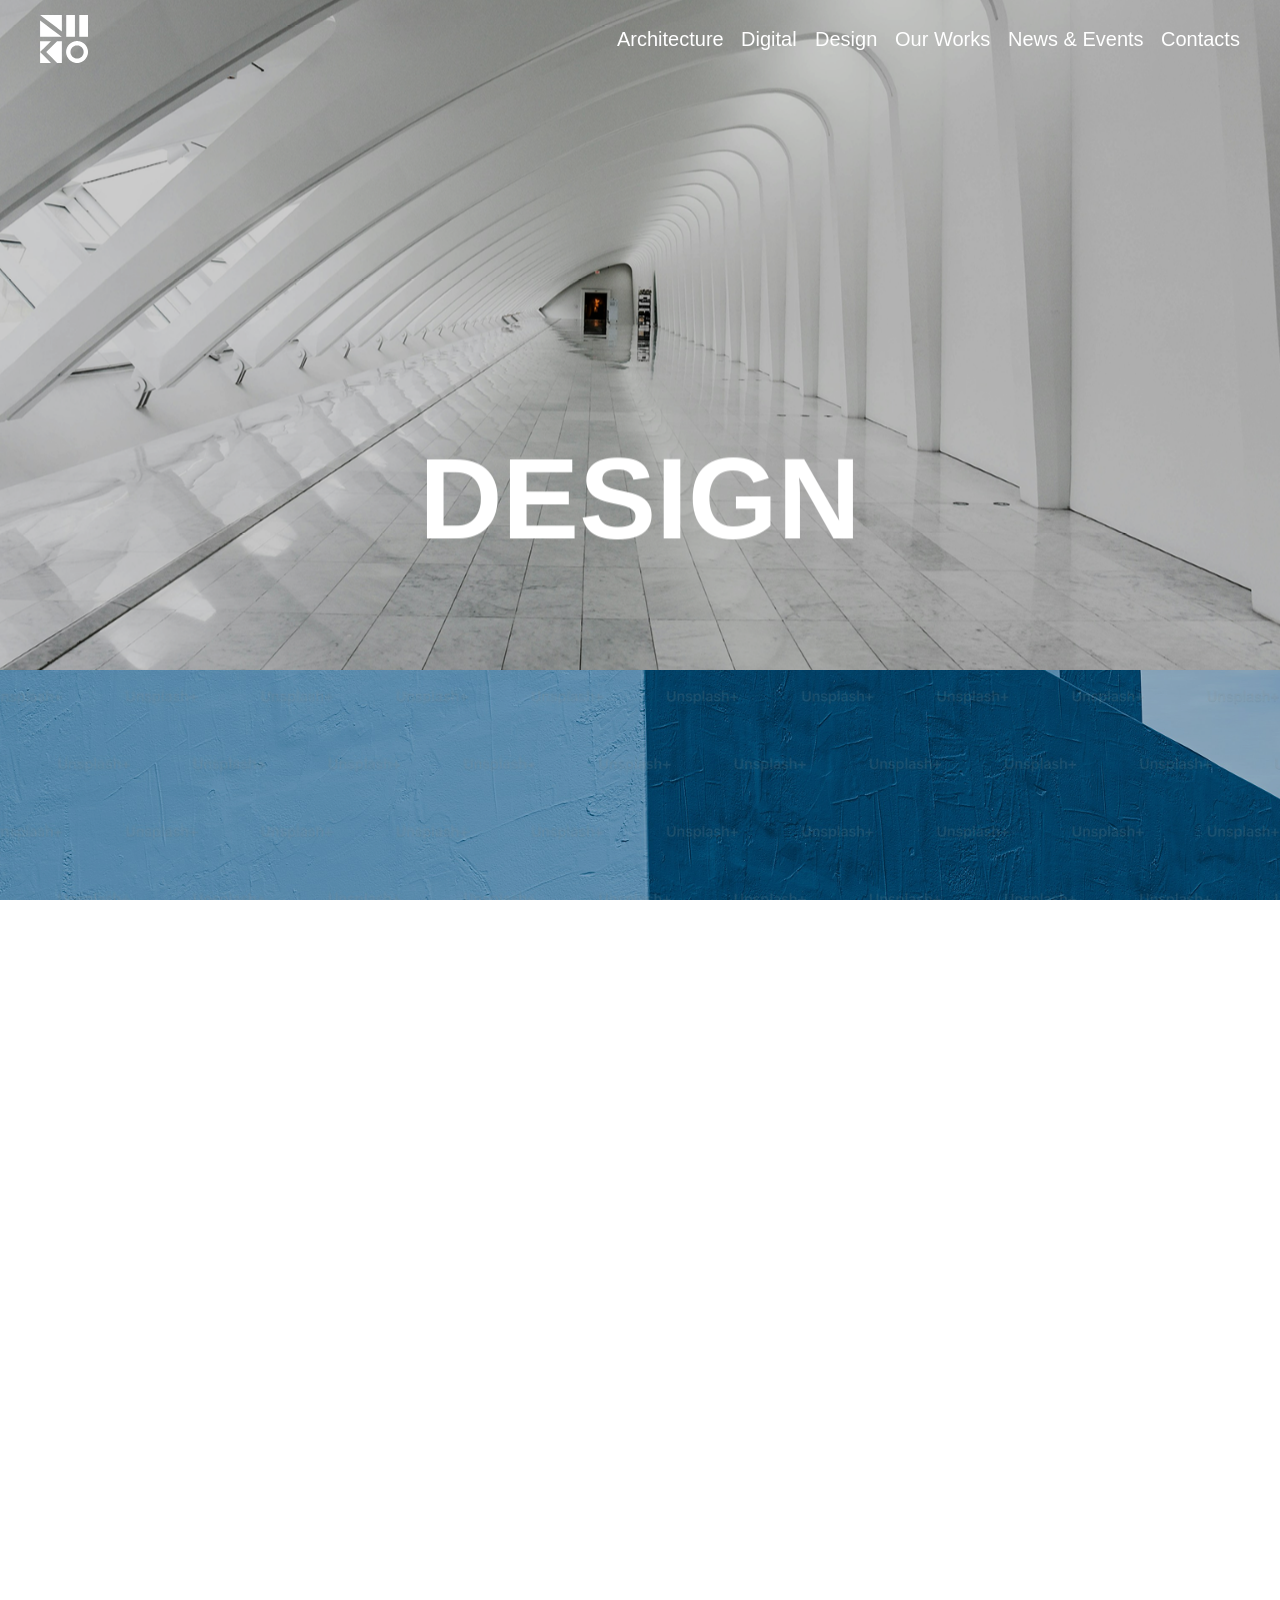
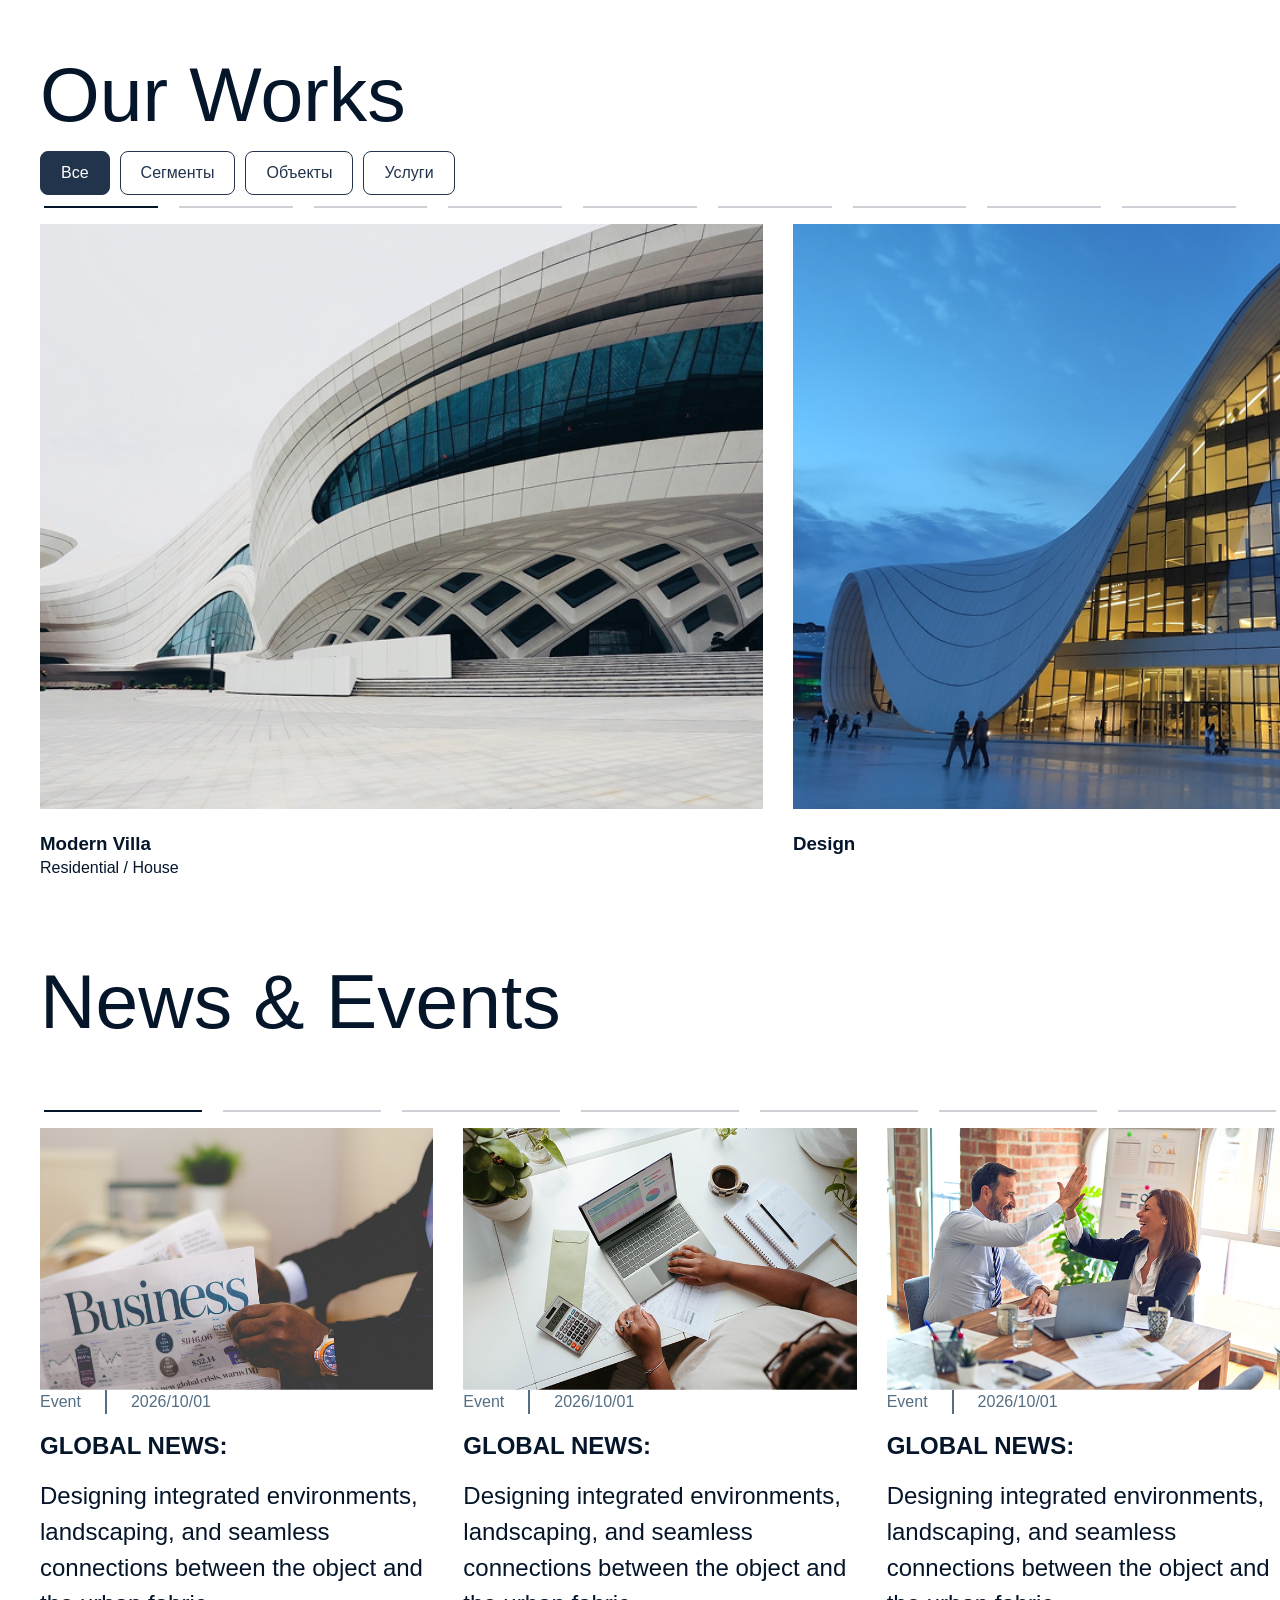
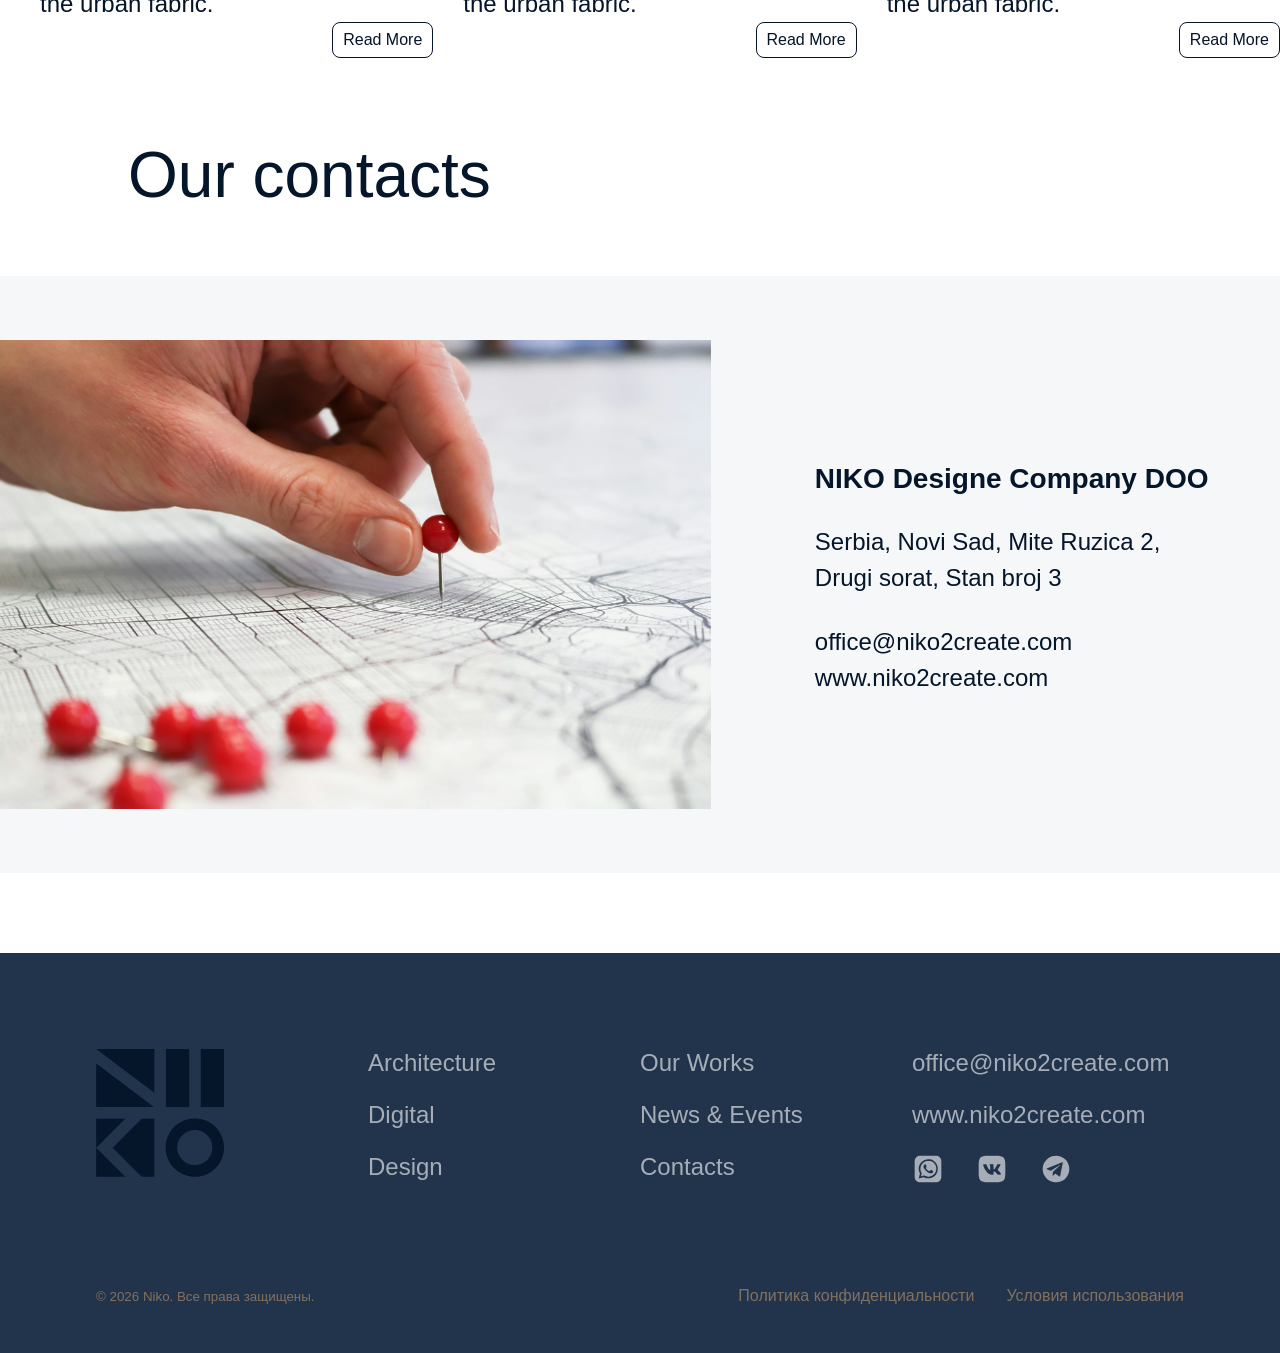
==== commit adac9d4d: "Update index.html" ====
--- a/index.html
+++ b/index.html
@@ -213,11 +213,7 @@
       </div>
 
       <!-- 1. ПУСТОЙ КОНТЕЙНЕР ДЛЯ SWIPER -->
-       <!-- Навигация (если нужна) -->
-  <div class="projects-nav">
-    <div class="projects-button-prev custom-prev"></div> 
-    <div class="projects-button-next custom-next"></div>
-  </div>   
+ 
   <!-- Добавляем пагинацию -->
   <div class="projects-pagination"></div>
     
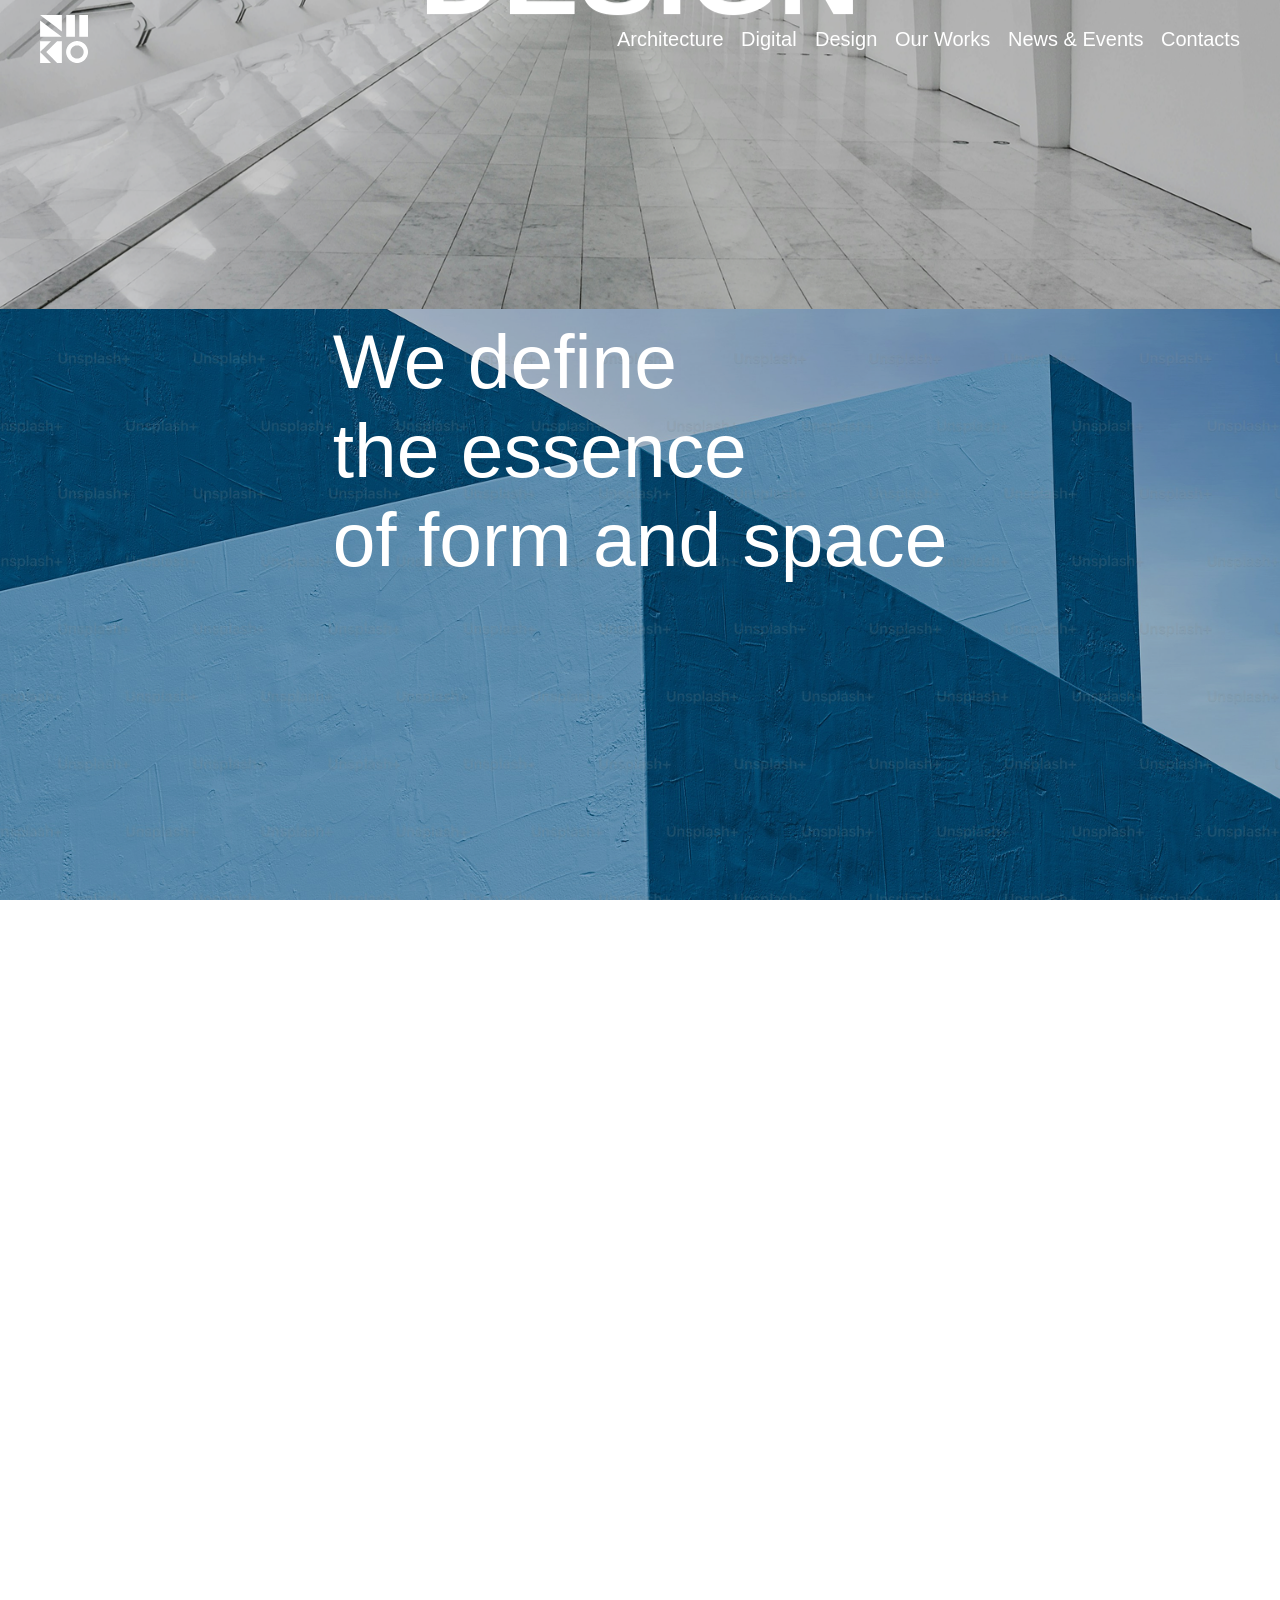
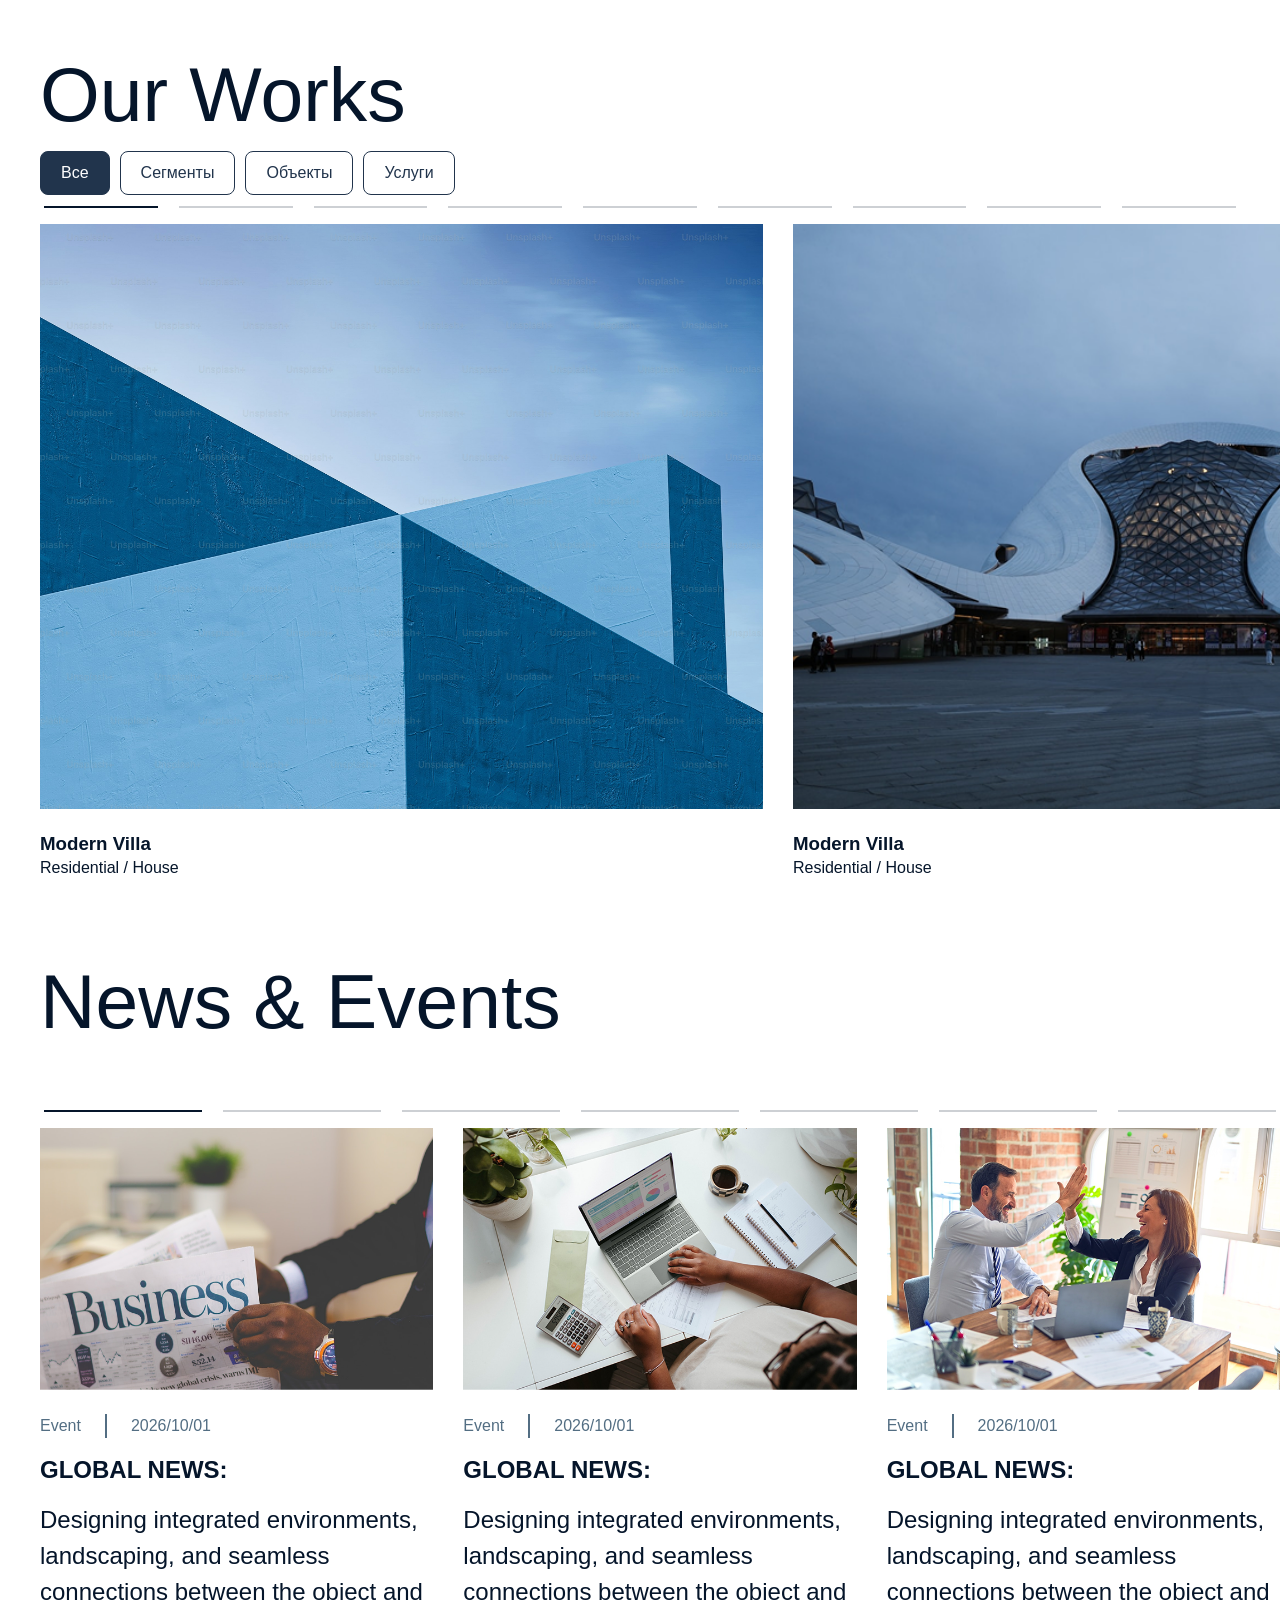
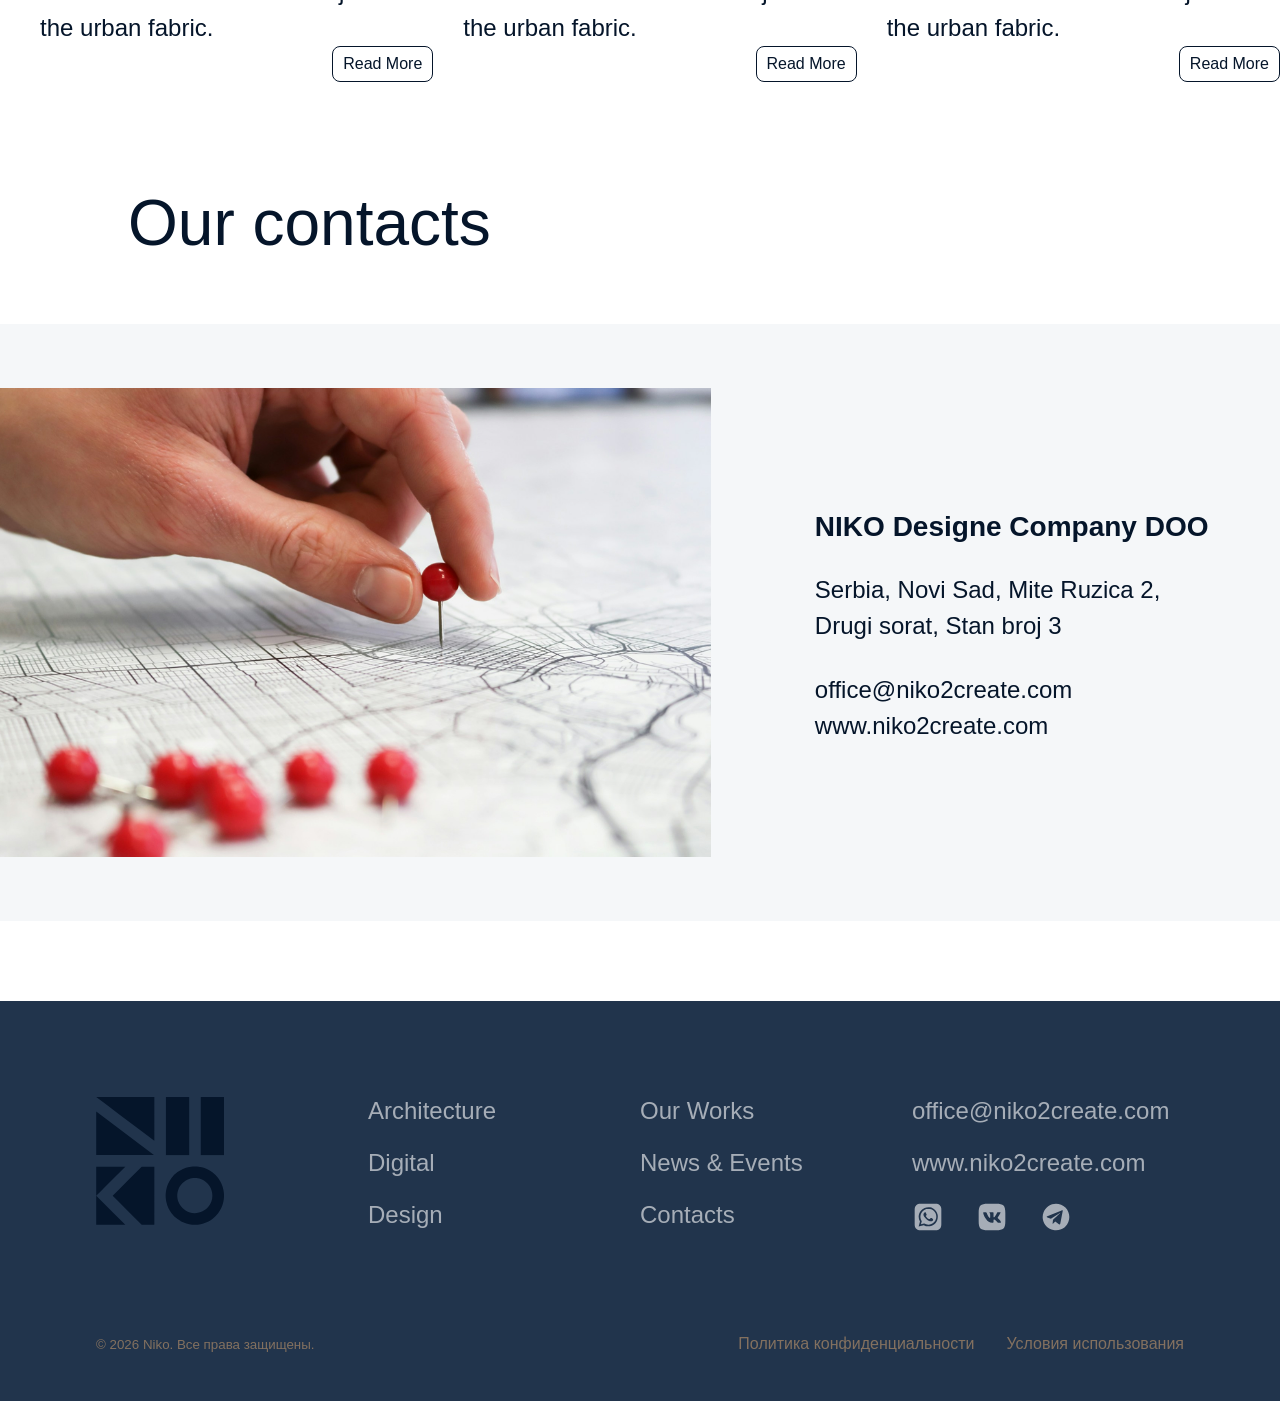
==== commit 6c366b7a: "Update index.html" ====
--- a/index.html
+++ b/index.html
@@ -6,7 +6,7 @@
   <meta name="viewport" content="width=device-width, initial-scale=1.0">
   <title>Niko12</title>
   <link href="https://fonts.cdnfonts.com/css/neue-haas-grotesk-display-pro" rel="stylesheet">
-  
+  <link rel="icon" type="image/png" href="favicon-16x16.png">
   <link rel="stylesheet" href="css/reset.css"> 
   <link rel="stylesheet" href="css/style.css">
   <link rel="stylesheet" href="https://cdn.jsdelivr.net/npm/swiper@11/swiper-bundle.min.css" />
--- a/css/style.css
+++ b/css/style.css
@@ -743,7 +743,7 @@
 
 @media (max-width: 768px) {
   .projects-section {
-    padding: 100px 15px;
+    padding: 60px 15px 30px;
   }
 }
 
@@ -1028,6 +1028,7 @@
 }
 
 .news-container .swiper-slide {
+  
   width: auto;
   height: auto;
   scroll-snap-type: none !important; 
@@ -1039,7 +1040,7 @@
   position: relative;
   z-index: 1;
   width: 100%;
-  height: 100%;
+  height: calc(100% - 10px);
   text-decoration: none;
   color: inherit;
   transition: all 0.3s ease-in-out;
@@ -1048,6 +1049,7 @@
   user-select: none;
   isolation: isolate;
   overflow: hidden;
+  
 }
 
 .news-image {
@@ -1062,7 +1064,7 @@
 }
 
 .news-content {
-  padding: 24px;
+  padding-block: 24px;
   display: flex;
   flex-direction: column;
 }
@@ -1070,6 +1072,7 @@
 @media (max-width: 1280px) {
   .news-content{
     padding: 0;
+    padding-block: 24px;
   }
 }
 
@@ -1141,16 +1144,24 @@
   transition: all 0.3s ease-in-out;
 }
 
-.news-link:hover .news-content .readmore {
-  height: 36px;
-  color: #ffffff;
-  background-color: #21344C;
-  border: 1px solid #21344C;
-}
-
-.news-link:hover .news-image {
-  transform: scale(1.01) translate(2px, 2px);
-}
+@media (hover: hover) {
+  .news-link:hover .news-content .readmore {
+    height: 36px;
+    color: #ffffff;
+    background-color: #21344C;
+    border: 1px solid #21344C;
+  }
+
+  .news-link:hover .news-image {
+    transform: scale(1.01) translate(2px, 2px);
+  }
+  
+  .news-link:hover {
+    /* box-shadow: 0.6px 1.8px rgba(0, 0, 0, .1), 0 3.2px 7.2px rgba(0, 0, 0, .13); */
+  }
+}
+
+
 
 .contacts {
   padding: 80px 0 160px 0;
@@ -1178,6 +1189,7 @@
 
 @media (max-width: 768px) {
   .contacts__title {
+    padding-left: 15px;
     margin-bottom: 32px;
   }
 }
@@ -1185,7 +1197,7 @@
 .contacts-arch .contacts__title {
   display: inline-block;
   padding: 0;
-  margin-left: max(96px, (100vw - 1280px) / 2.66);
+  margin-left: max(15px, (100vw - 375px) / 2.66);
   font-weight: 600;
   border-bottom: 2px solid #05152a;
 }
@@ -1221,6 +1233,12 @@
   }
 }
 
+@media (max-width: 768px) {
+  .contacts-content {
+    padding-inline: 15px;
+  }
+}
+
 .contacts-content__title {
   margin-bottom: 16px;
   font-weight: 600;
@@ -1460,9 +1478,11 @@
 }
 
 .concept__top {
-  margin-left: max(96px, (100vw - 1280px) / 2.66);
-  margin-bottom: 96px;
-}
+  padding-inline: max(15px, (100vw - 375px) / 6.4375);
+  margin-bottom: max(32px, (100vw - 375px) / 48.28);
+}
+
+
 
 .concept__title {
   display: inline-block;
@@ -1489,7 +1509,7 @@
 .concept__subtitle {
   max-width: 850px;
   font-weight: 500;
-  font-size: 32px;
+  font-size: clamp(24px, 3vw, 32px);
   line-height: 1.3;
   color: #536e83;
 }
@@ -1500,10 +1520,30 @@
   gap: 32px;
 }
 
+@media (max-width: 1280px) {
+  .concept-grid {
+    gap: 16px;
+  }
+}
+
+@media (max-width: 1024px) {
+  .concept-grid {
+    grid-template-columns: repeat(1, 1fr);
+  }
+}
+
+@media (max-width: 768px) {
+  .concept-grid {
+    gap: 8px;
+  }
+}
+
 .concept-card {
   position: relative;
   overflow: hidden; /* Скрывает вылетающий список */
   background: #000;
+  
+  min-height: 400px;
 }
 
 
@@ -1523,35 +1563,90 @@
   flex-direction: column;
   align-items: center;
   width: 100%;
-  padding: 100px 40px;
+  padding: 100px 20px;
+  padding-bottom: max(20px, (100vw - 1024px) / 9);
   background: linear-gradient(to top, rgba(0,0,0,0.6), transparent);
   transform: translateY(calc(100% - 200px)); /* 60px — это примерная высота заголовка */
   transition: transform 1s cubic-bezier(0.19, 1, 0.22, 1); 
+}
+
+@media (max-width: 1280px) {
+  .concept-card__content {
+    padding-bottom: 100px;
+    aspect-ratio: 4 / 3; 
+    transform: translateY(30%);
+  }
+}
+
+@media (max-width: 768px) {
+  .concept-card__content {
+    
+    transform: translateY(10%);
+  }
 }
 
 .concept-card__title {
   color: #fff;
   margin-bottom: 48px;
   font-weight: 500;
-  font-size: 48px;
+  font-size: clamp(32px, 3vw, 48px);
   line-height: 1;
+}
+
+@media (max-width: 1024px) {
+  .concept-card__title {
+    font-size: 48px;
+  }
+}
+
+@media (max-width: 768px) {
+  .concept-card__title {
+    font-size: clamp(32px, 6vw, 48px);
+  }
 }
 
 .concept-card__list {
   list-style: disc;
+  
   padding: 0;
   opacity: 0;
   transition: opacity 0.4s ease;
 }
 
+@media (max-width: 1280px) {
+  .concept-card__list {
+    opacity: 1;
+    
+  }
+}
+
+@media (max-width: 678px) {
+  .concept-card__list {
+    width: 80vw; 
+  }
+}
+
 .concept-card__item {
   color: rgba(255,255,255,0.7);
-  font-size: 24px;
+  font-size: clamp(16px, 1vw, 24px);
   margin-bottom: 10px;
   line-height: 1.4;
 }
 
-/* ЭФФЕКТ ПРИ НАВЕДЕНИИ */
+@media (max-width: 1024px) {
+  .concept-card__item {
+    font-size: 24px;
+  }
+}
+
+@media (max-width: 1024px) {
+  .concept-card__item {
+    font-size: clamp(16px, 3vw, 24px);
+  }
+}
+
+@media (hover: hover) {
+  /* ЭФФЕКТ ПРИ НАВЕДЕНИИ */
 .concept-card:hover .concept-card__content {
   transform: translateY(0); /* Поднимаем всё наверх */
 }
@@ -1564,9 +1659,7 @@
   transform: scale(1.02); /* Легкий зум фото */
   opacity: 0.4;         /* Еще больше затемняем фото */
 }
-
-
-
+}
 
 
 
@@ -1582,7 +1675,7 @@
 
 .meet__title {
   display: inline-block;
-  margin-left: max(96px, (100vw - 1280px) / 2.66);
+  margin-left: max(15px, (100vw - 375px) / 6.437);
   margin-bottom: 96px;
   font-size: clamp(32px, 6vw, 64px);
   font-weight: 600;
@@ -1613,6 +1706,8 @@
 
 @media (max-width: 1024px) {
   .meet__content {
+    padding-inline: max(15px, (100vw - 375px) / 9.42);
+    padding-bottom: 20px;
     display: flex;
     flex-direction: column;
   }
@@ -1645,6 +1740,13 @@
   flex-direction: column;
   justify-content: center;
   gap: 32px;
+}
+
+@media (max-width: 768px) {
+  .meet__quote-wrapper {
+    align-items: center;
+    padding: 0;
+  }
 }
 
 .meet__quote-text p {
@@ -1696,6 +1798,7 @@
 .meet__image {
   width: 100%;
   height: auto;
+  min-width: 300px;
 }
 
 @media (max-width: 1024px) {
@@ -1710,26 +1813,37 @@
 
 
 .selected {
-  padding-block: 80px;
-  
+  padding-block: 80px 0;
 }
 
 @media (max-width: 1280px) {
   .selected {
-    padding: 40px 24px 40px 10vw;
-    
+    padding: 40px 0;
   }
 }
 
 .selected__wrapper {
   display: flex;
   flex-direction: column;
-  gap: 96px;
+  gap: max(64px, (100vw - 375px) / 16.09);
+}
+
+@media (max-width: 768px) {
+  .selected__wrapper {
+    gap: 10px;
+  }
+}
+
+@media (max-width: 768px) {
+  .selected__card {
+    display: flex;
+    flex-direction: column;
+  }
 }
 
 .selected__title {
   display: inline-block;
-  margin-left: max(96px, (100vw - 1280px) / 2.66);
+  margin-left: max(15px, (100vw - 375px) / 6.437);
   margin-bottom: 96px;
   font-size: clamp(32px, 6vw, 64px);
   font-weight: 600;
@@ -1751,7 +1865,7 @@
 }
 
 .selected__card {
-  background: rgba(156, 178, 192, 0.1);
+  background: rgba(156, 178, 192, 0.2);
   
 }
 
@@ -1761,15 +1875,35 @@
 }
 
 .selected__list {
-  padding: 54px 0;
-  padding-left: max(96px, (100vw - 1280px) / 2.66);
+  padding-block: max(20px, (100vw - 1024px) / 16.6);
+  padding-left: max(20px, (100vw - 1280px) / 2.66);
   display: grid;
   grid-template-columns: repeat(4, 1fr);
 }
 
+@media (max-width: 768px) {
+  .selected__list {
+    grid-template-columns: repeat(1, 1fr);
+    padding: 0px 10px 0;
+    /* box-shadow: 0.6px 1.8px rgba(0, 0, 0, .1), 0 3.2px 7.2px rgba(0, 0, 0, .13); */
+  }
+}
+
 .selected__item {
-  border-left: 1px solid #000;
-  padding-left: 80px;
+  border-left: 1px solid #05152a;
+  padding-left: max(20px, (100vw - 1280px) / 8);
+}
+
+@media (max-width: 768px) {
+  .selected__item {
+    border-top: 1px solid #05152a;
+    border-left: none;
+    padding-block: 16px;
+  }
+
+  .selected__item:not(:first-child) {
+    display: none;
+  }
 }
 
 .selected__item-title {
@@ -1777,8 +1911,8 @@
   line-height: 1.3;
   letter-spacing: 0.04em;
   text-transform: uppercase;
-  color: rgba(83, 110, 131, 0.5);
-  font-size: 24px;
+  color: #536e83;
+  font-size: clamp(16px, 1.5vw, 20px);
 }
 
 .selected__item-subtitle {
@@ -1787,6 +1921,19 @@
   letter-spacing: 0.04em;
   text-transform: capitalize;
   color: #05152a;
-  font-size: 24px;
-}
-
+  font-size: clamp(20px, 1.5vw, 24px);
+}
+
+.selected__image {
+  width: 100%;
+  height: 100%;
+  object-fit: cover;
+  min-height: 400px;
+}
+
+@media (max-width: 768px) {
+  .selected__image {
+    order: -1;
+  }
+}
+
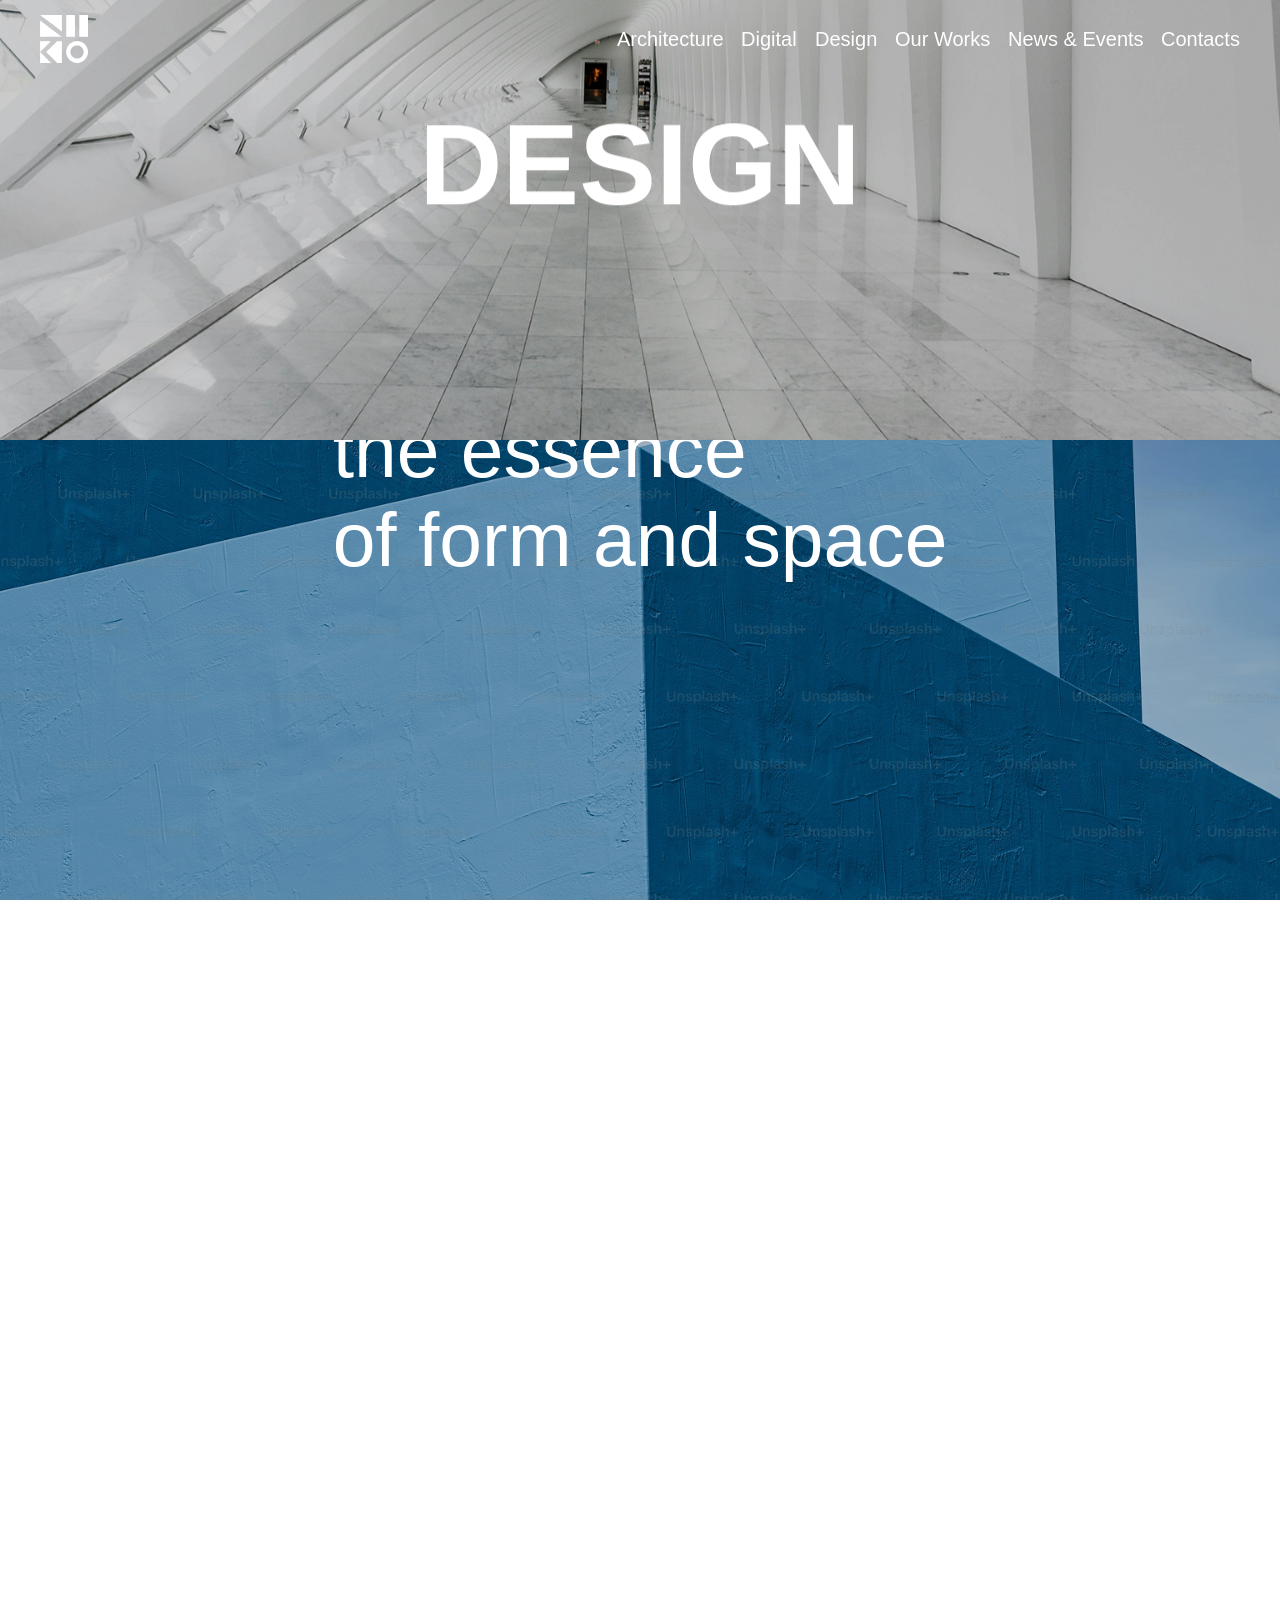
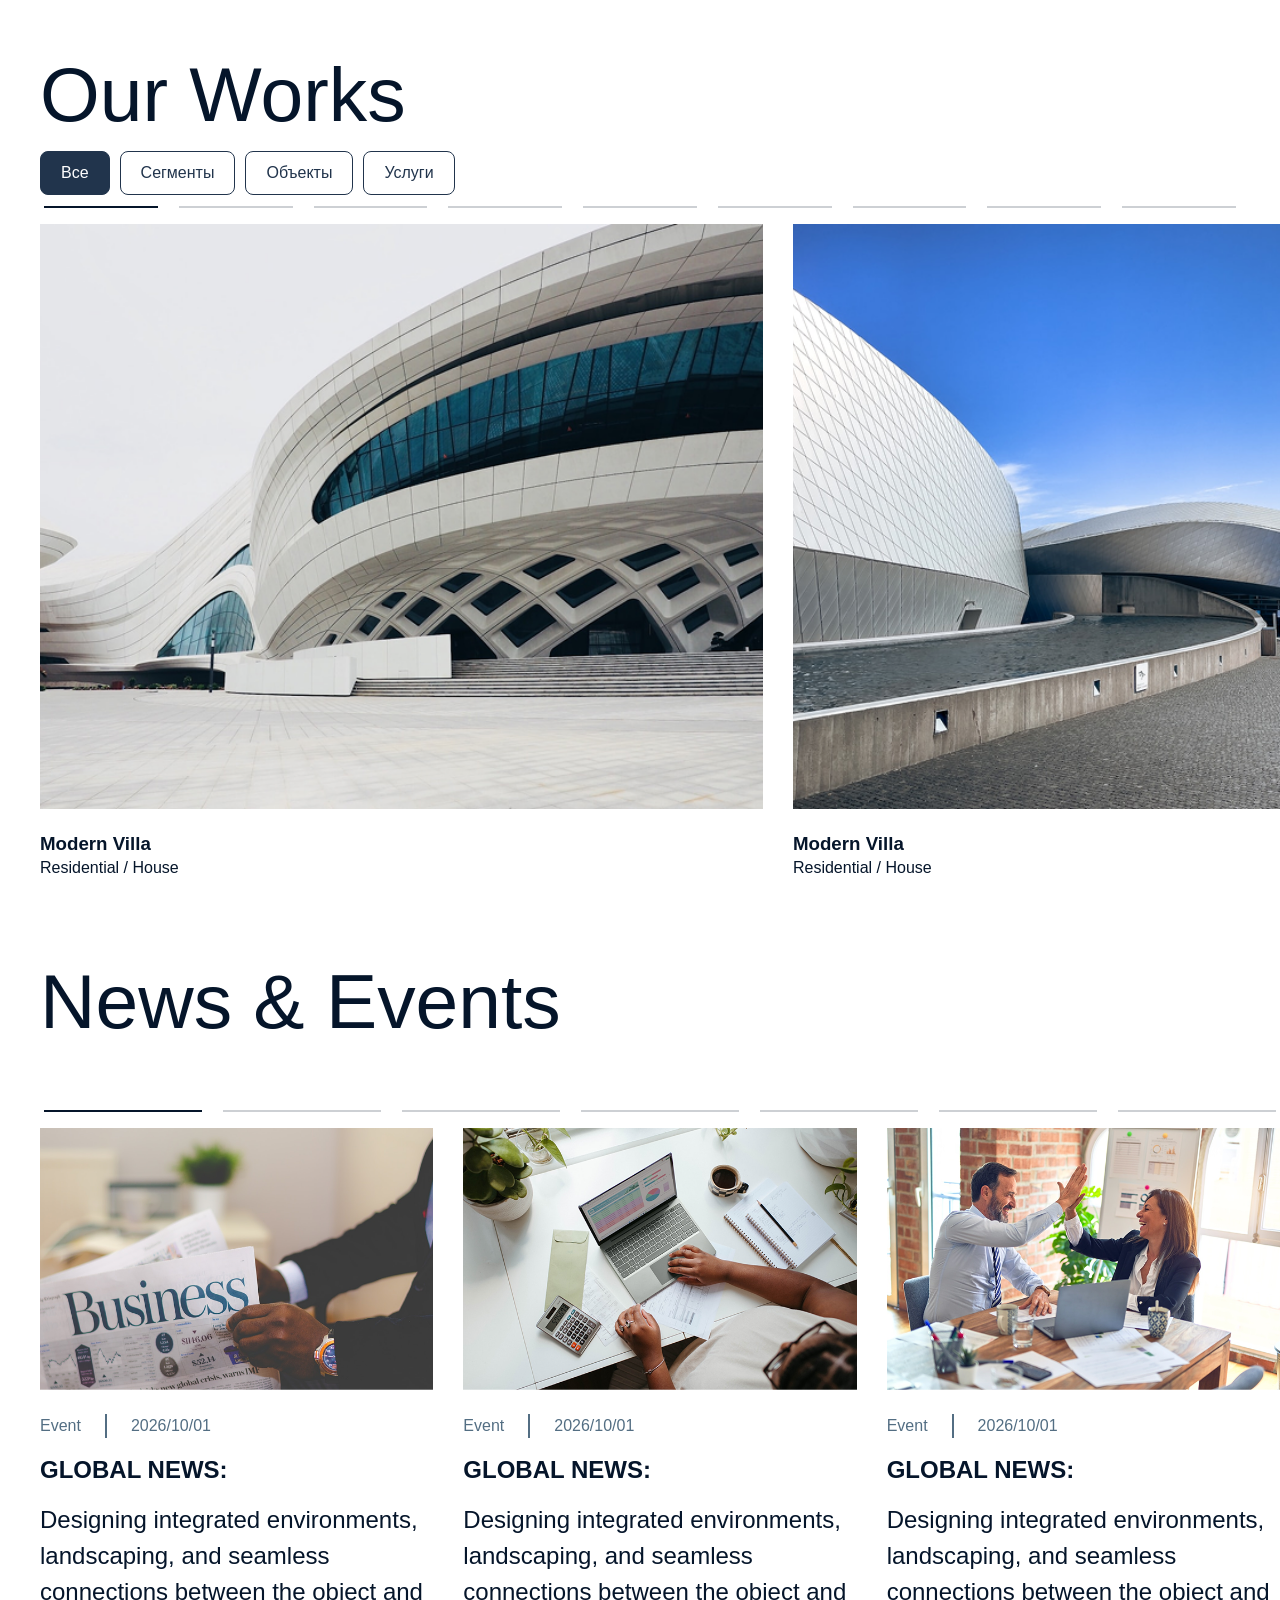
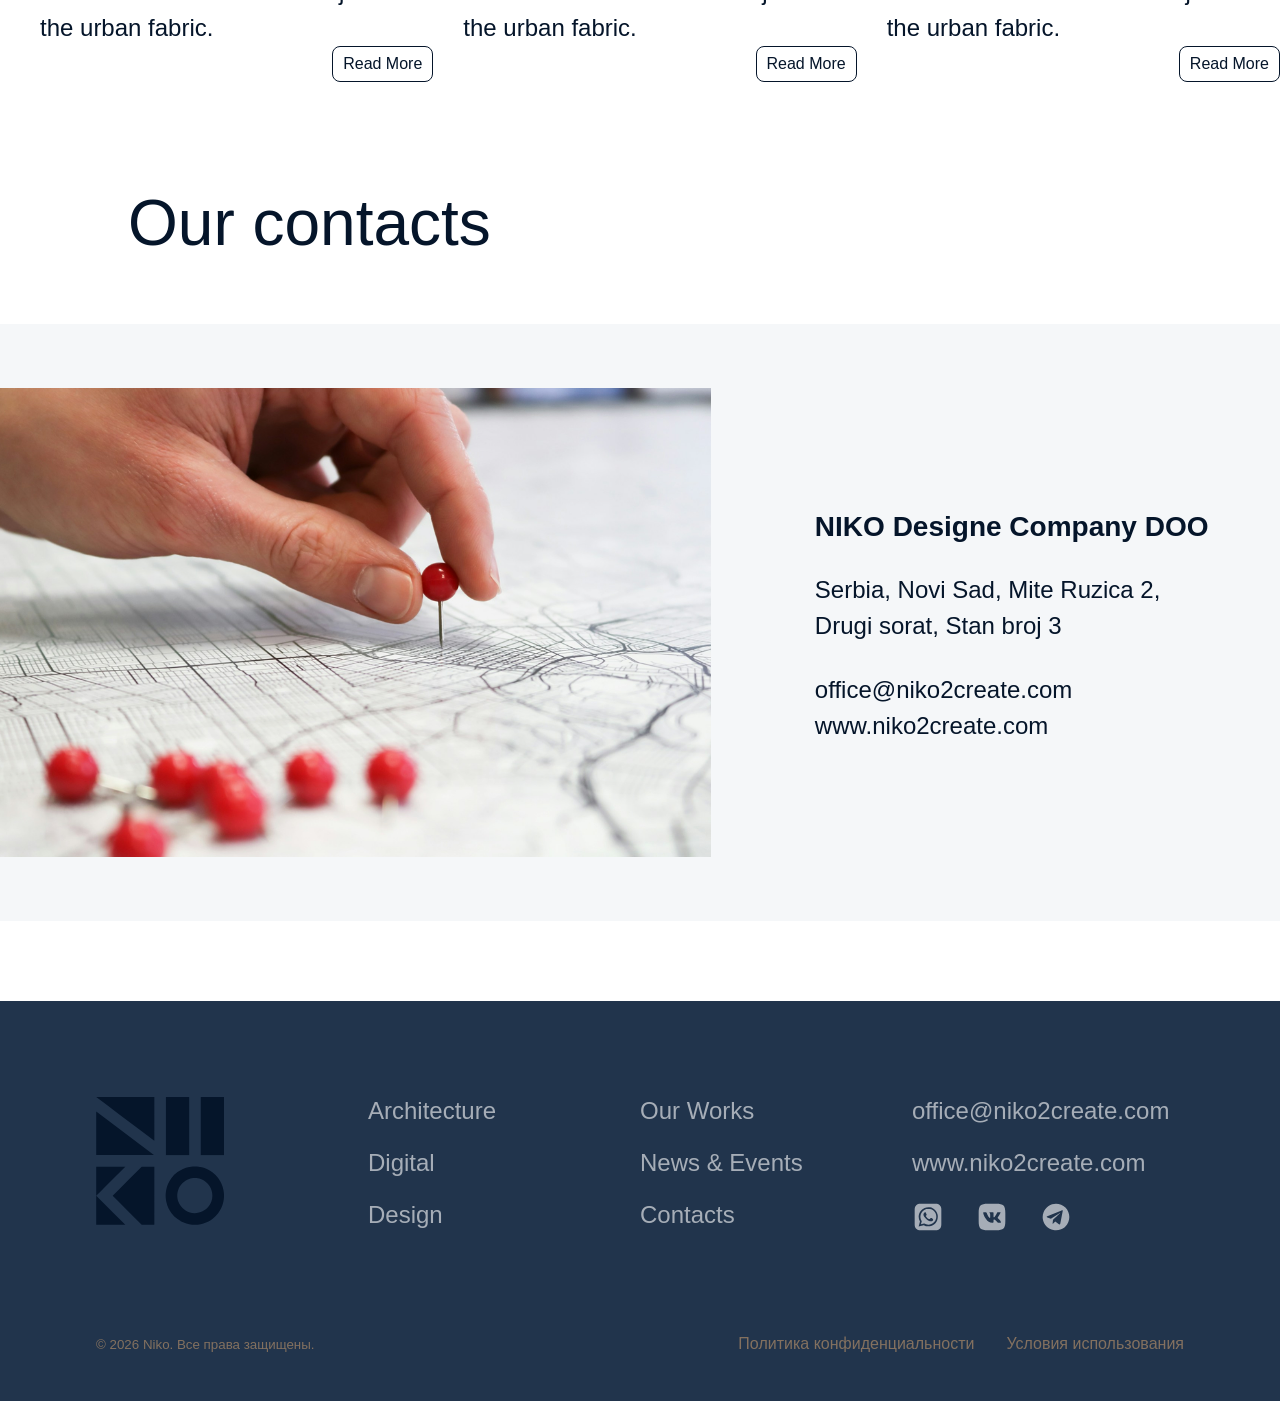
==== commit 78c26ef9: "Update index.html" ====
--- a/index.html
+++ b/index.html
@@ -6,7 +6,7 @@
   <meta name="viewport" content="width=device-width, initial-scale=1.0">
   <title>Niko12</title>
   <link href="https://fonts.cdnfonts.com/css/neue-haas-grotesk-display-pro" rel="stylesheet">
-  <link rel="icon" type="image/png" href="favicon-16x16.png">
+  <link rel="icon" type="image/png" href="favicon.png">
   <link rel="stylesheet" href="css/reset.css"> 
   <link rel="stylesheet" href="css/style.css">
   <link rel="stylesheet" href="https://cdn.jsdelivr.net/npm/swiper@11/swiper-bundle.min.css" />
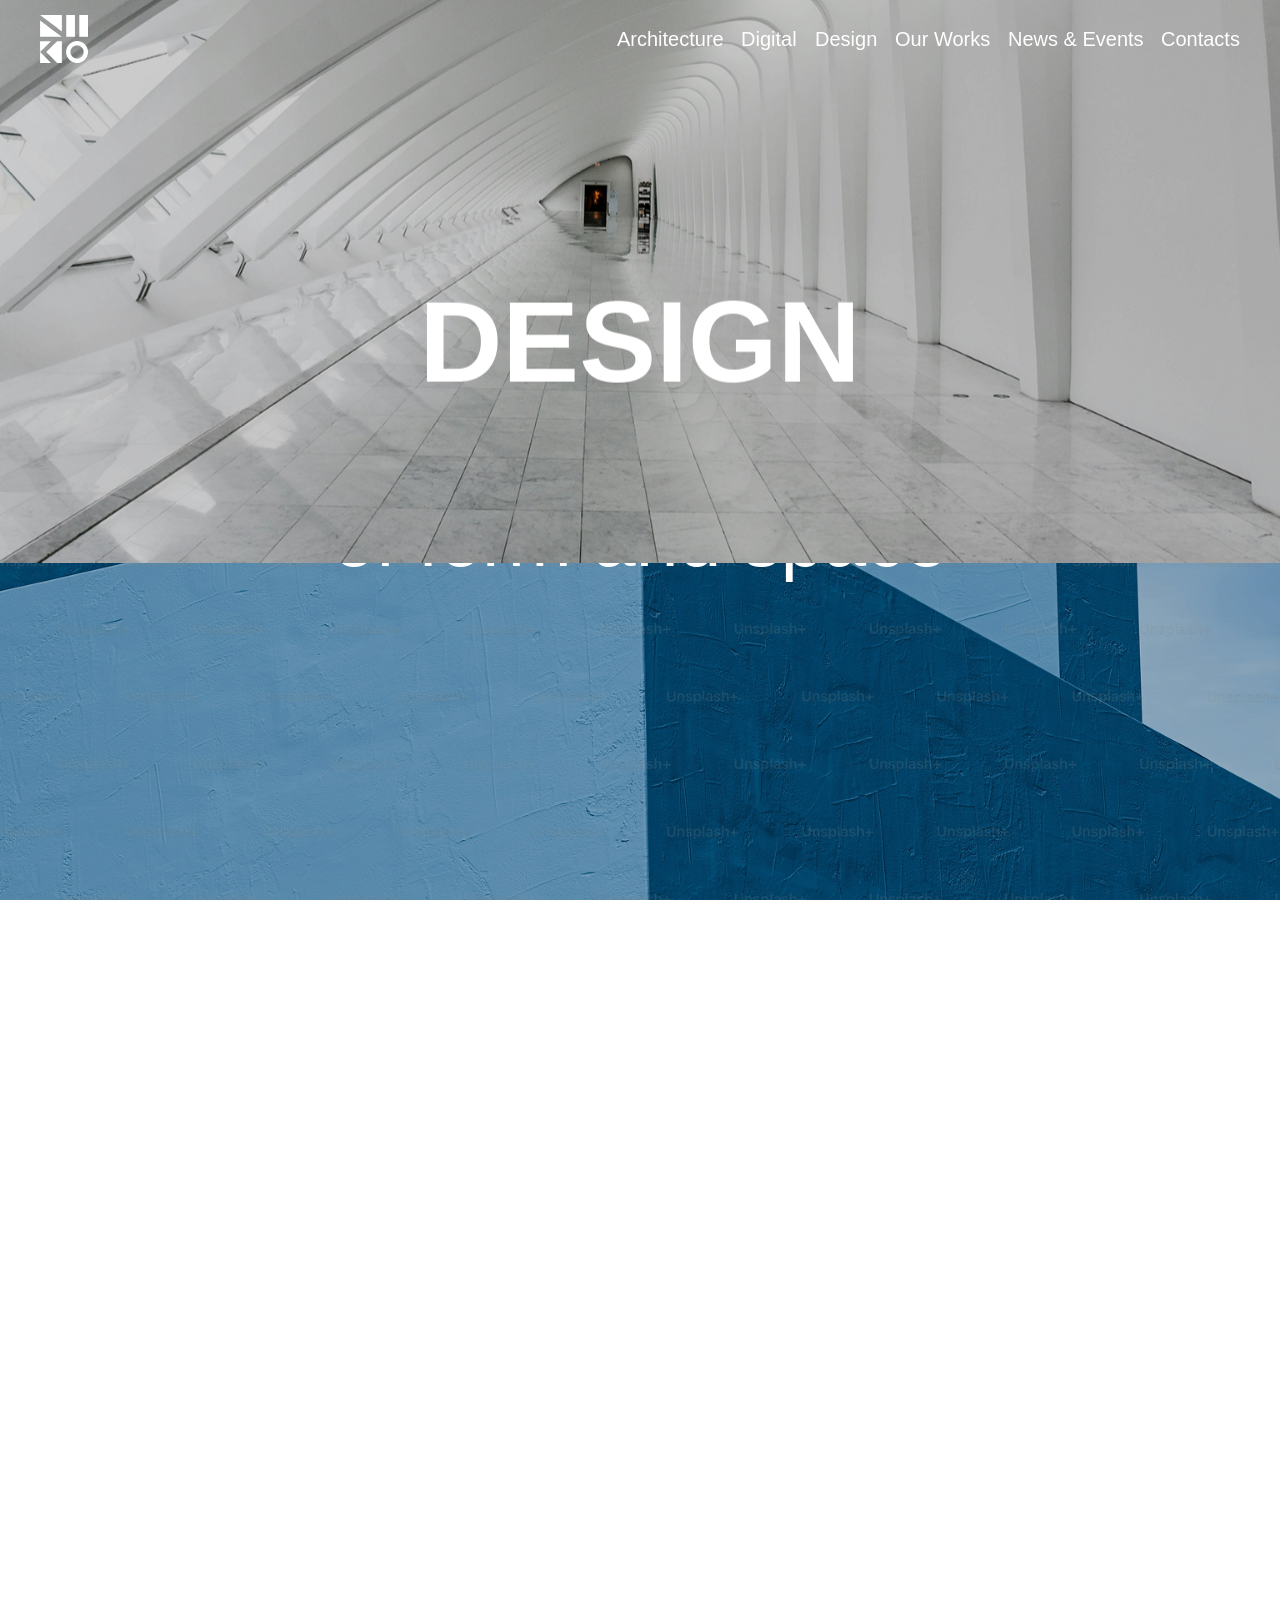
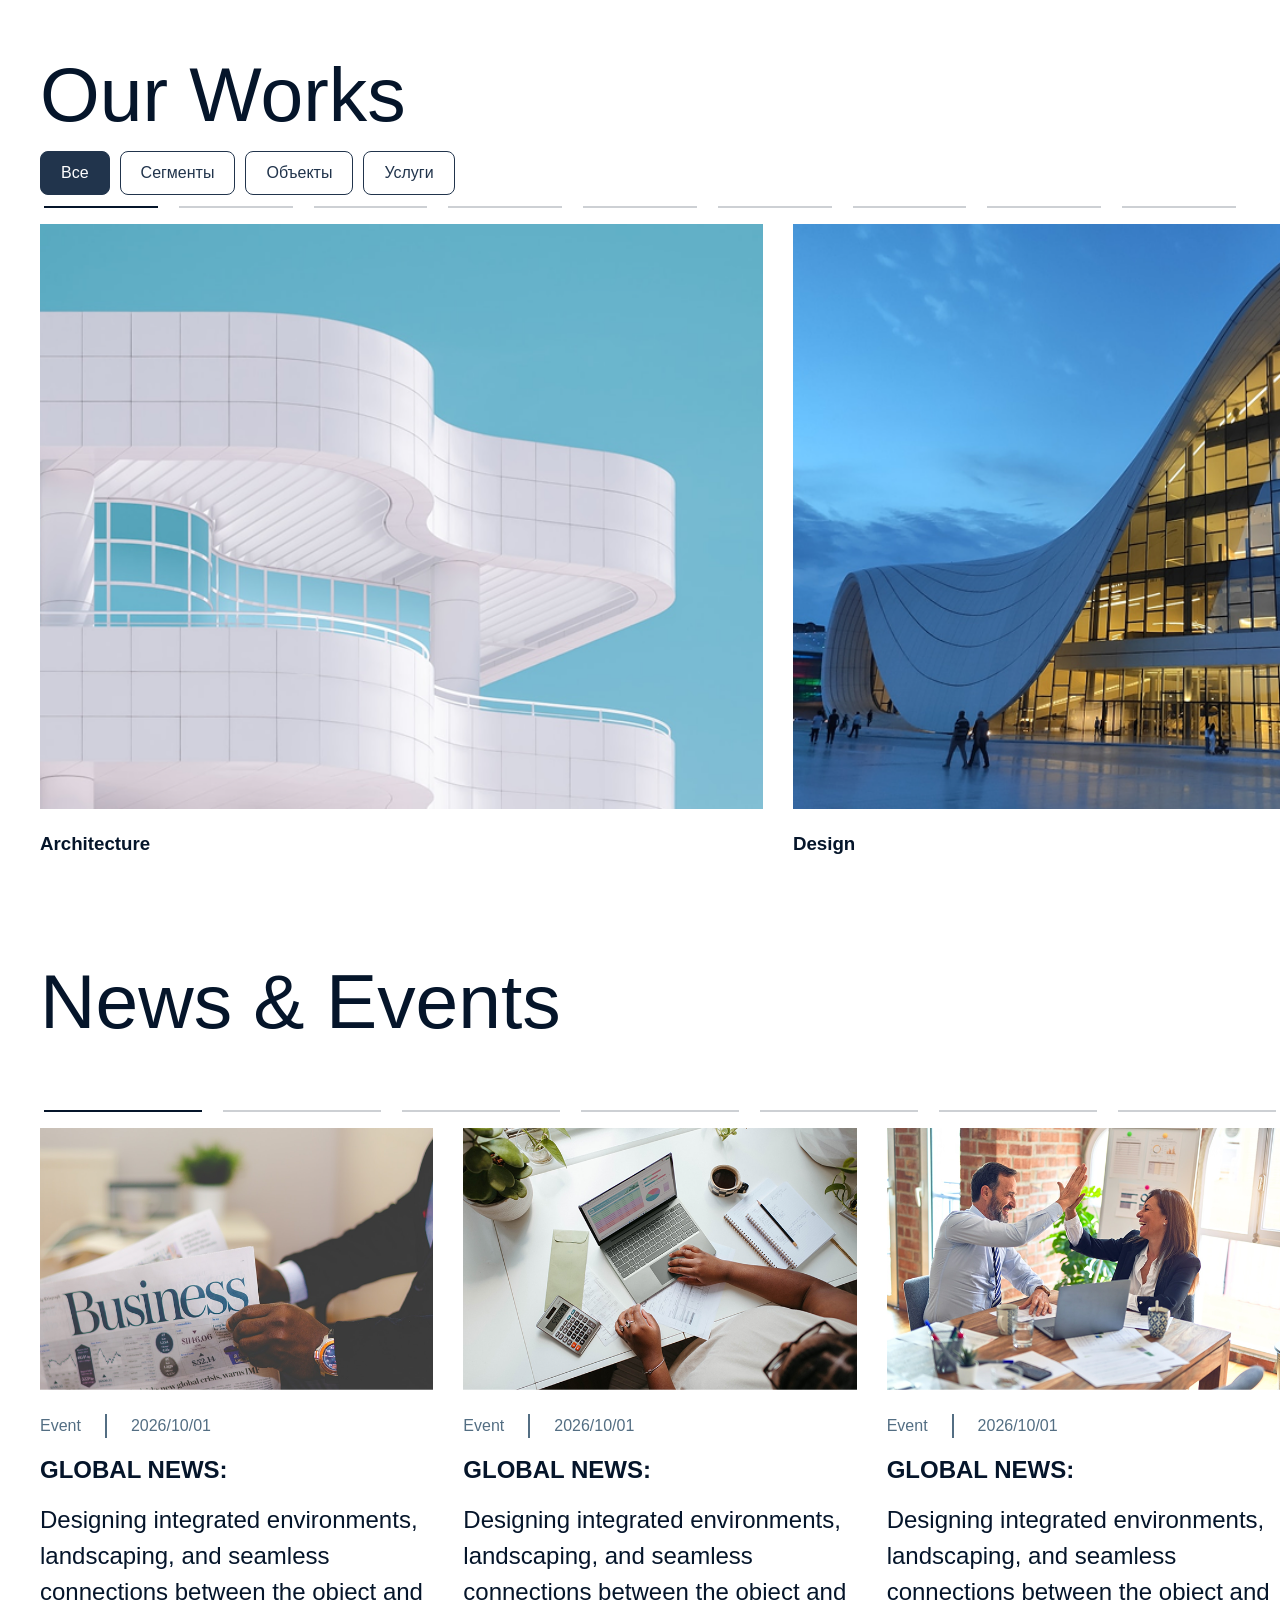
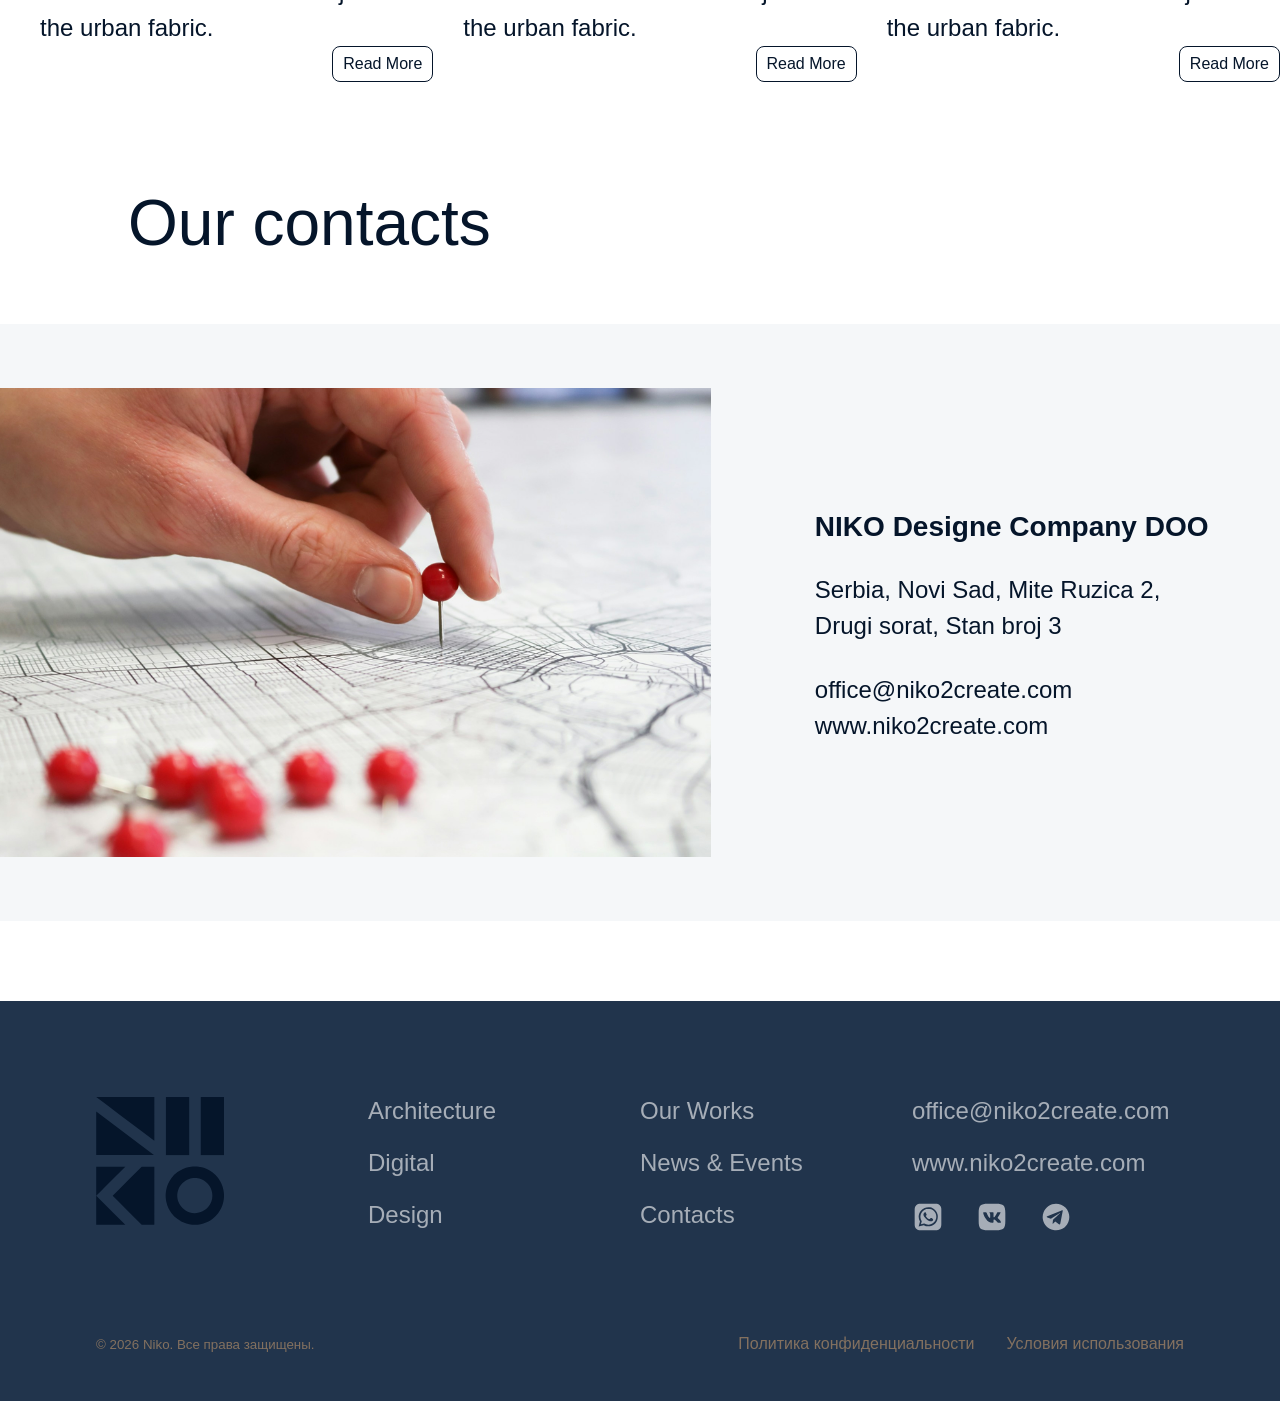
==== commit 59d8869d: "Update index.html" ====
--- a/index.html
+++ b/index.html
@@ -6,7 +6,7 @@
   <meta name="viewport" content="width=device-width, initial-scale=1.0">
   <title>Niko12</title>
   <link href="https://fonts.cdnfonts.com/css/neue-haas-grotesk-display-pro" rel="stylesheet">
-  <link rel="icon" type="image/png" href="favicon.png">
+  <link rel="icon" type="image/x-icon" href="favicon.ico">
   <link rel="stylesheet" href="css/reset.css"> 
   <link rel="stylesheet" href="css/style.css">
   <link rel="stylesheet" href="https://cdn.jsdelivr.net/npm/swiper@11/swiper-bundle.min.css" />
